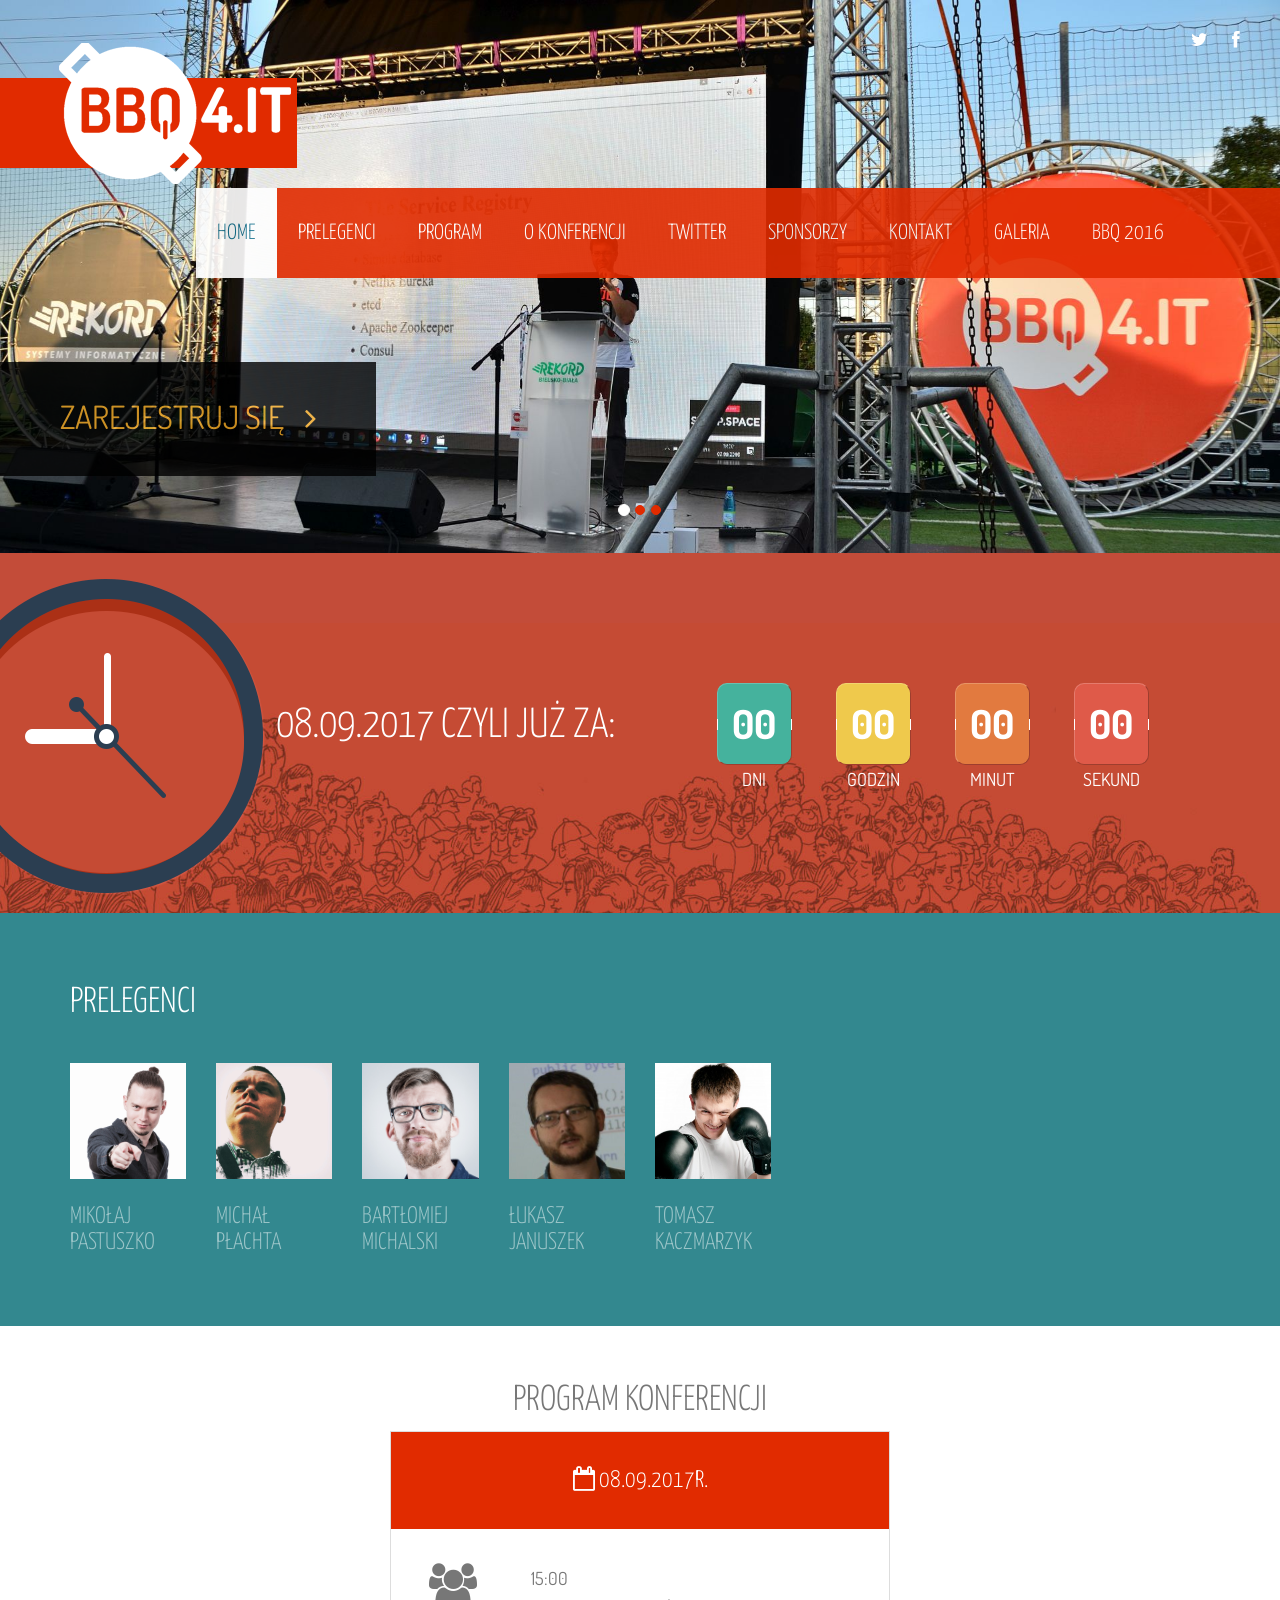
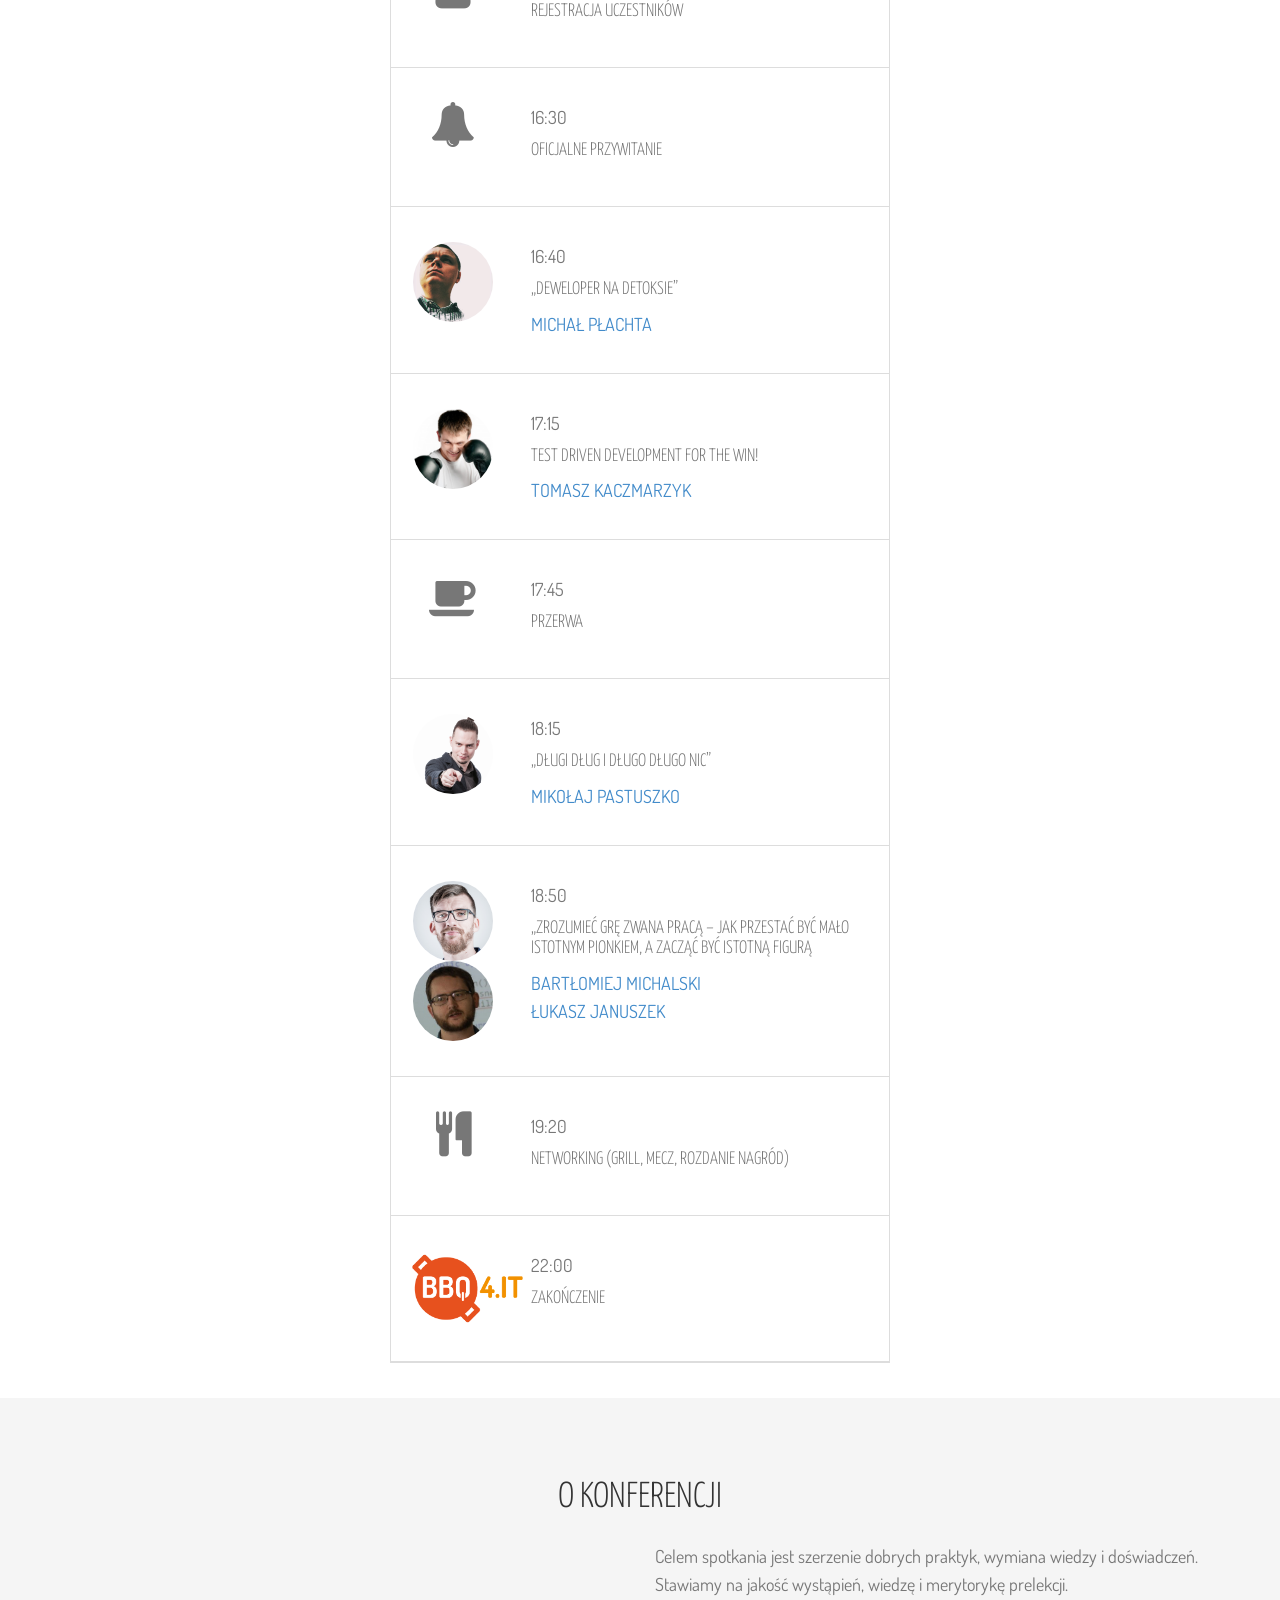
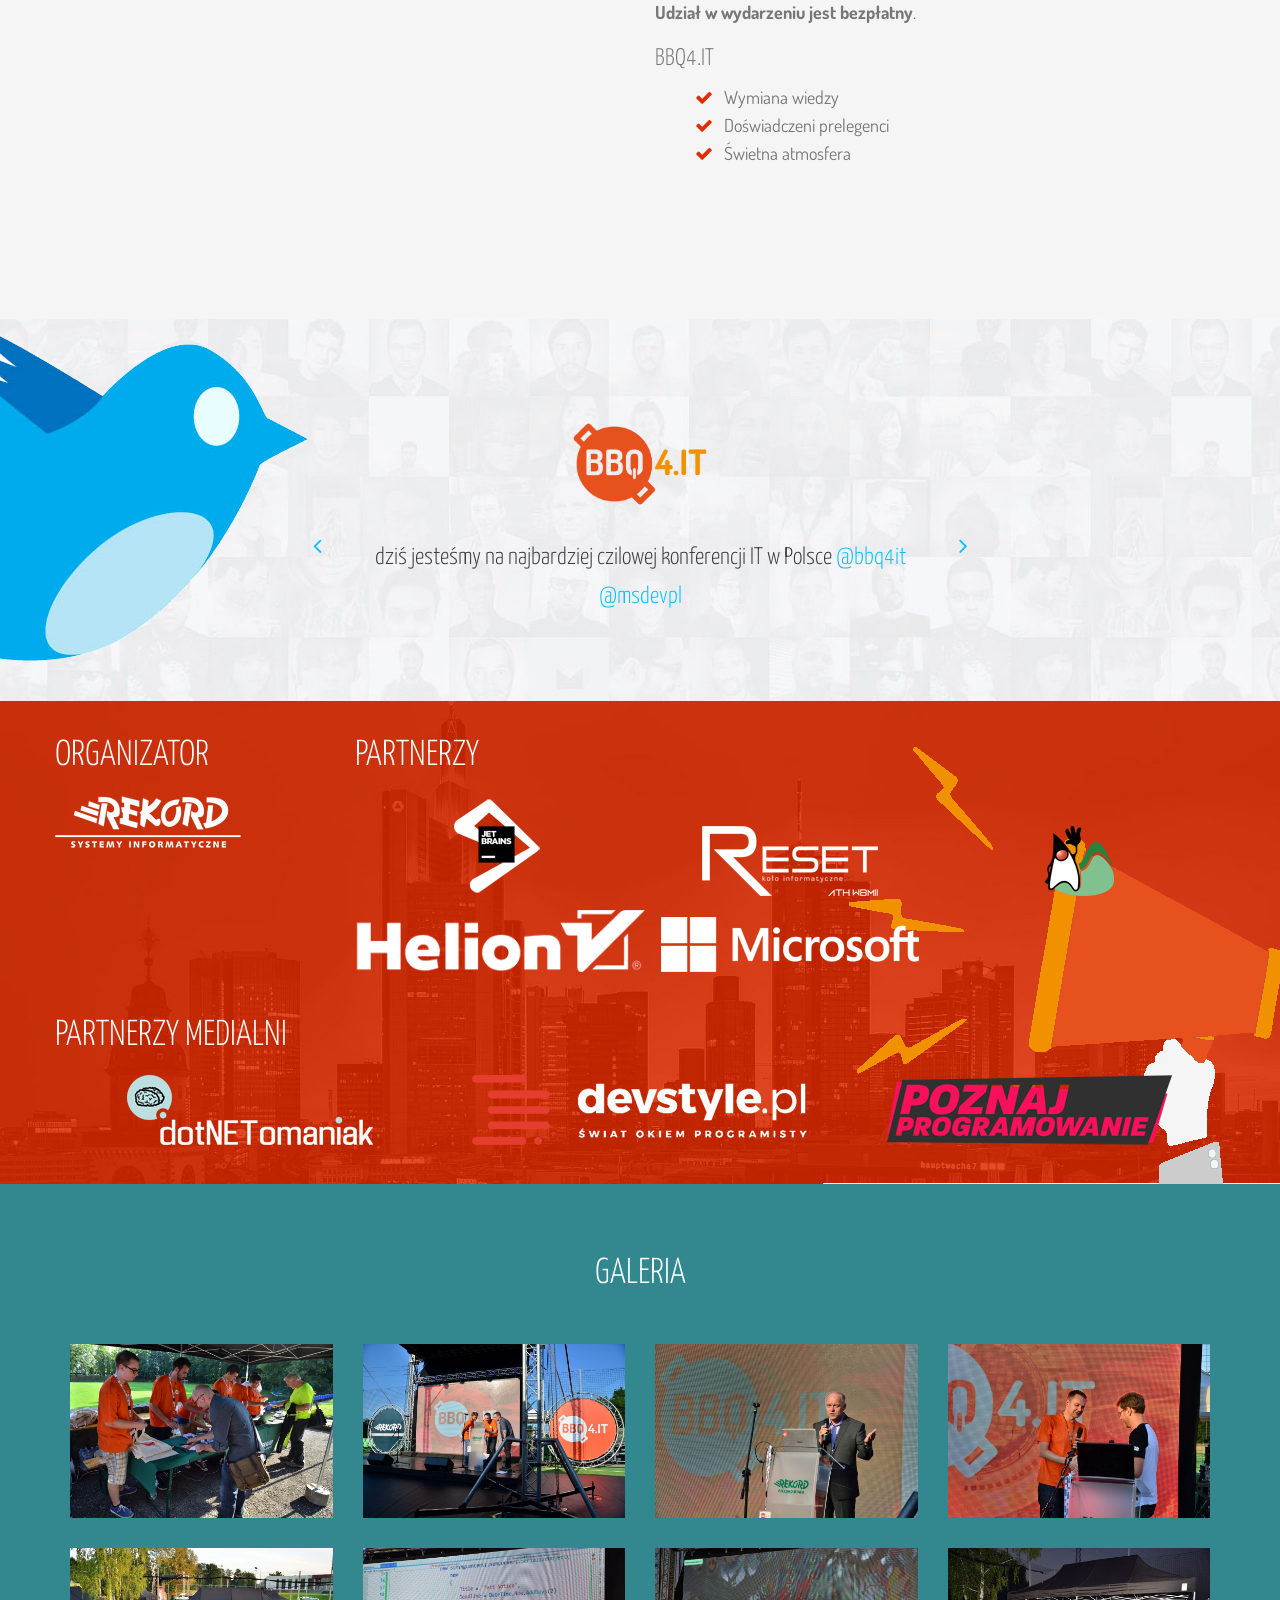
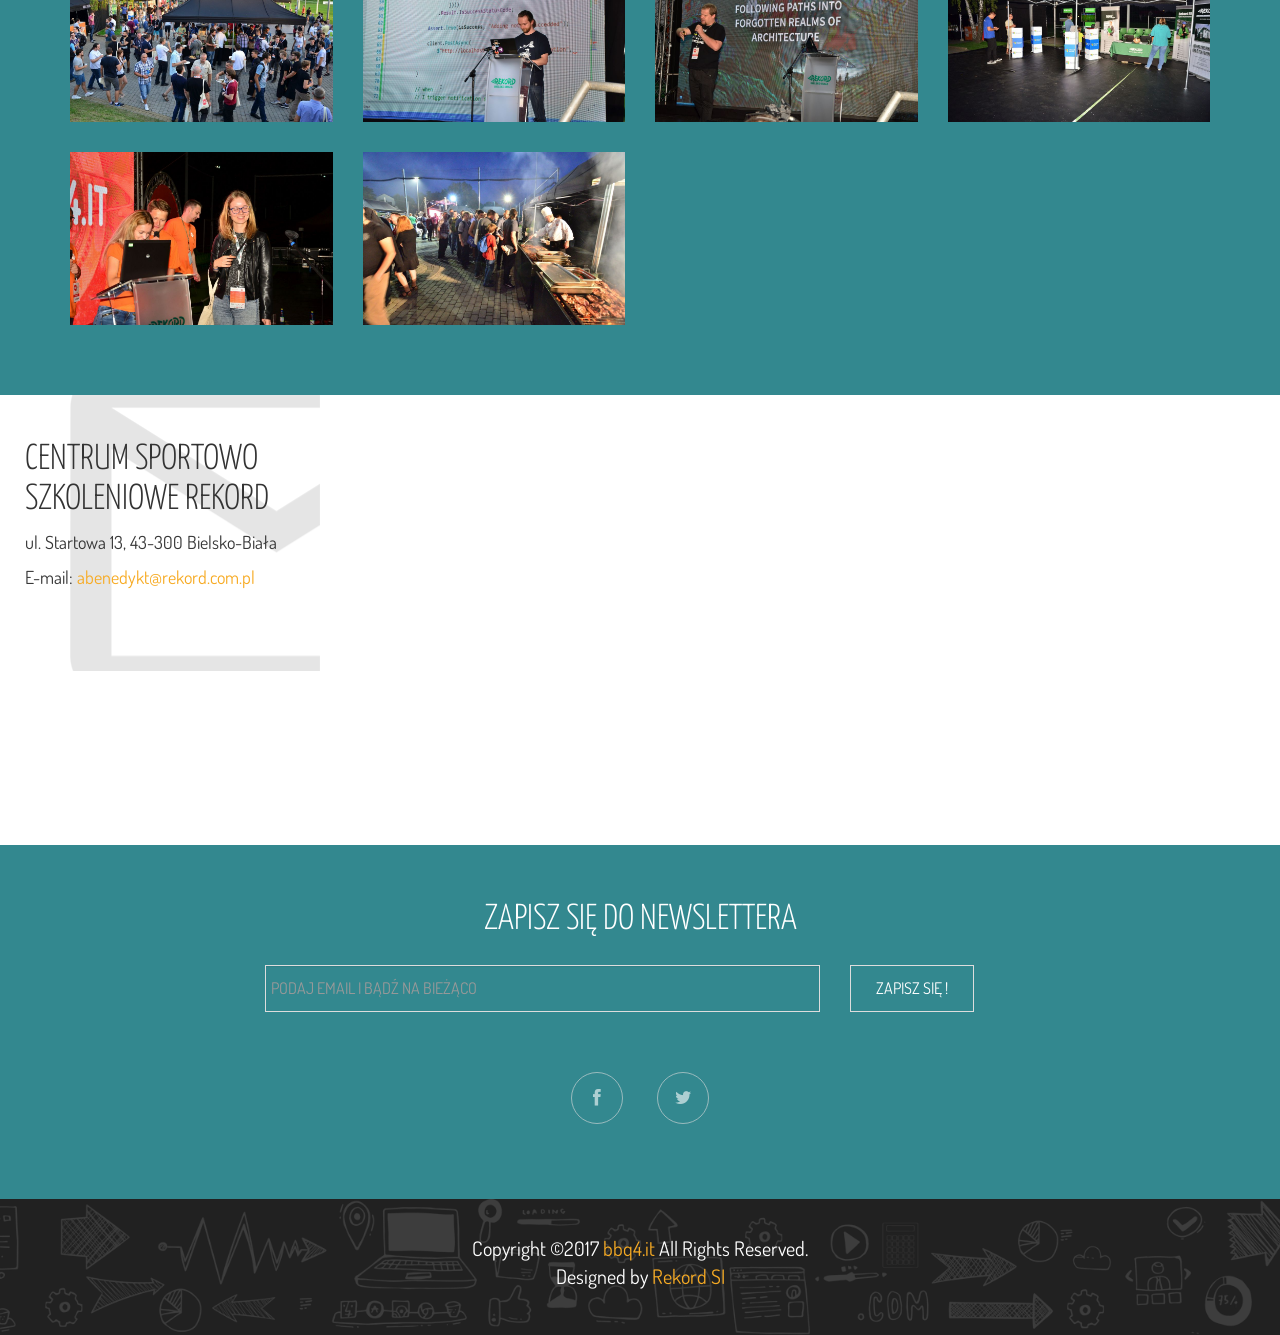
==== index.html @ eef49bb4 "microsotf partner" ====
<!DOCTYPE html>
<html lang="en">
<head>
    <meta charset="utf-8">
    <meta name="viewport" content="width=device-width, initial-scale=1.0">
    <meta name="description" content="">
    <meta name="author" content="">
    <title>BBQ4.IT</title>
    <link href="css/bootstrap.min.css" rel="stylesheet">
    <link href="css/font-awesome.min.css" rel="stylesheet">
    <link href="css/main.css" rel="stylesheet">
    <link href="css/animate.css" rel="stylesheet">
    <link href="css/responsive.css" rel="stylesheet">

    <link href="css/nivo-lightbox.css" rel="stylesheet">
    <link href="themes/default/default.css" rel="stylesheet">

    <!--[if lt IE 9]>
    <script src="js/html5shiv.js"></script>
    <script src="js/respond.min.js"></script>
    <![endif]-->
    <link rel="shortcut icon" href="images/ico/favicon.ico">
    <link rel="apple-touch-icon-precomposed" sizes="144x144" href="images/ico/apple-touch-icon-144-precomposed.png">
    <link rel="apple-touch-icon-precomposed" sizes="114x114" href="images/ico/apple-touch-icon-114-precomposed.png">
    <link rel="apple-touch-icon-precomposed" sizes="72x72" href="images/ico/apple-touch-icon-72-precomposed.png">
    <link rel="apple-touch-icon-precomposed" href="images/ico/apple-touch-icon-57-precomposed.png">


</head><!--/head-->

<body>
<header id="header" role="banner">
    <div class="main-nav">
        <div class="container">
            <div class="header-top">
                <div class="pull-right social-icons">
                    <a href="https://twitter.com/bbq4it"><i class="fa fa-twitter"></i></a>
                    <a href="https://www.facebook.com/bbq4it/"><i class="fa fa-facebook"></i></a>
                    <!--<a href="#"><i class="fa fa-google-plus"></i></a>
                    <a href="#"><i class="fa fa-youtube"></i></a>-->
                </div>
            </div>
            <div class="row">
                <div class="navbar-header">
                    <button type="button" class="navbar-toggle" data-toggle="collapse" data-target=".navbar-collapse">
                        <span class="sr-only">Toggle navigation</span>
                        <span class="icon-bar"></span>
                        <span class="icon-bar"></span>
                        <span class="icon-bar"></span>
                    </button>
                    <a class="navbar-brand" href="index.html">
                        <img class="img-responsive" src="images/2017/logo.png" alt="logo">
                    </a>
                </div>
                <div class="collapse navbar-collapse">
                    <ul class="nav navbar-nav navbar-right">
                        <li class="scroll active"><a href="#home">Home</a></li>
                       
                        <li class="scroll"><a href="#event">Prelegenci</a></li>
						 <li class="scroll"><a href="#program">Program</a></li>
                        <li class="scroll"><a href="#about2">o Konferencji</a></li>
                        <li class="no-scroll"><a href="#twitter">Twitter</a></li>
                        <li class="no-scroll"><a href="#sponsor">Sponsorzy</a></li>
                        <!--<li><a class="no-scroll" href="#" target="_blank">PURCHASE TICKETS</a></li>-->
                        <li class="scroll"><a href="#contact">Kontakt</a></li>
                        <li class="scroll"><a href="#galeria">Galeria</a></li>
                        <li class=""><a onclick="location.href = 'http://bbq4.it/2016/'" target="_blank"
                                        href="http://bbq4.it/2016/">BBQ 2016</a></li>
                    </ul>
                </div>
            </div>
        </div>
    </div>
</header>
<!--/#header-->

<section id="home">
    <div id="main-slider" class="carousel slide" data-ride="carousel">
        <ol class="carousel-indicators">
            <li data-target="#main-slider" data-slide-to="0" class="active"></li>
            <li data-target="#main-slider" data-slide-to="1"></li>
            <li data-target="#main-slider" data-slide-to="2"></li>
        </ol>
        <div class="carousel-inner">
            <div class="item active">
                <img class="img-responsive" src="images/slider/bg0.jpg" alt="slider">
                <div class="carousel-caption">

                    <a href="https://www.eventbrite.com/e/bbq-4-it-tickets-36477872298">
                        Zarejestruj się
                        <i class="fa fa-angle-right"></i>
                    </a>

                    <!--------------- FOrmularz freshmail ------------------->

                </div>
            </div>
            <div class="item">
                <img class="img-responsive" src="images/slider/bg1.jpg" alt="slider">
                <div class="carousel-caption">

                    <a href="https://www.eventbrite.com/e/bbq-4-it-tickets-36477872298">
                        Zarejestruj się
                        <i class="fa fa-angle-right"></i>
                    </a>
                    <!--------------- FOrmularz freshmail ------------------->

                </div>
            </div>

            <div class="item ">
                <img class="img-responsive" src="images/slider/bg2.jpg" alt="slider">
                <div class="carousel-caption">

                    <a href="https://www.eventbrite.com/e/bbq-4-it-tickets-36477872298">
                        Zarejestruj się
                        <i class="fa fa-angle-right"></i>
                    </a>
                    <!--------------- FOrmularz freshmail ------------------->

                </div>
            </div>
        </div>
    </div>
</section>
<!--/#home-->

<section id="explore">
    <div class="container">
        <div class="row">
            <div class="watch">
                <img class="img-responsive" src="images/watch.png" alt="">
            </div>
            <div class="col-md-4 col-md-offset-2 col-sm-5">
                <h2>08.09.2017 czyli już za:</h2>
            </div>
            <div class="col-sm-7 col-md-6">
                <ul id="countdown">
                    <li>
                        <span class="days time-font">00</span>
                        <p>dni </p>
                    </li>
                    <li>
                        <span class="hours time-font">00</span>
                        <p class="">godzin </p>
                    </li>
                    <li>
                        <span class="minutes time-font">00</span>
                        <p class="">minut</p>
                    </li>
                    <li>
                        <span class="seconds time-font">00</span>
                        <p class="">sekund</p>
                    </li>
                </ul>
            </div>
        </div>
        <!--<div class="cart">
            <a href="#"><i class="fa fa-shopping-cart"></i> <span>Purchase Tickets</span></a>
        </div>-->
    </div>
</section><!--/#explore-->

<section id="event">
    <div class="container">
        <div class="row">
            <div class="col-sm-12 col-md-9">
                <div id="event-carousel" class="carousel slide" data-interval="false">
                    <h2 class="heading">Prelegenci</h2>
                    <!--<a class="even-control-left" href="#event-carousel" data-slide="prev"><i class="fa fa-angle-left"></i></a>
                    <a class="even-control-right" href="#event-carousel" data-slide="next"><i class="fa fa-angle-right"></i></a>-->
                    <div class="carousel-inner">
                        <div class="item active">
                            <div class="row">
                                <div class="col-sm-2">
                                    <div class="single-event">
                                        <a href="prelegent1.html">
                                            <img class="img-responsive" src="images/mpastuszko.jpg" alt="event-image">
                                        </a>
                                        <h4>
                                            <a href="prelegent1.html">
                                                Mikołaj Pastuszko
                                            </a>
                                        </h4>
                                    </div>
                                </div>
                                <div class="col-sm-2">
                                    <div class="single-event">
                                        <a href="prelegent2.html">
                                            <img class="img-responsive" src="images/mplachta.jpg" alt="event-image">
                                        </a>
                                        <h4>
                                            <a href="prelegent2.html">
                                                Michał Płachta
                                            </a>
                                        </h4>
                                    </div>
                                </div>
                                <div class="col-sm-2">
                                    <div class="single-event">
                                        <a href="prelegent3.html">
                                            <img class="img-responsive" src="images/bmichalski.jpg" alt="event-image">
                                        </a>
                                        <h4>
                                            <a href="prelegent3.html">
                                                Bartłomiej Michalski
                                            </a>
                                        </h4>
                                    </div>
                                </div>
                                <div class="col-sm-2">
                                    <div class="single-event">
                                        <a href="prelegent4.html">
                                            <img class="img-responsive" src="images/ljanuszek.jpg" alt="event-image">
                                        </a>
                                        <h4>
                                            <a href="prelegent4.html">
                                                Łukasz Januszek
                                            </a>
                                        </h4>
                                    </div>
                                </div>
                                <div class="col-sm-2">
                                    <div class="single-event">
                                        <a href="prelegent5.html">
                                            <img class="img-responsive" src="images/tkaczmarzyk.jpeg" alt="event-image">
                                        </a>
                                        <h4>
                                            <a href="prelegent5.html">
                                                Tomasz Kaczmarzyk
                                            </a>
                                        </h4>
                                    </div>
                                </div>
                            </div>
                        </div>
                        <!--<div class="item">
                            <div class="row">
                                <div class="col-sm-4">
                                    <div class="single-event">
                                        <img class="img-responsive" src="images/event/event1.jpg" alt="event-image">
                                        <h4>Chester Bennington</h4>
                                        <h5>Vocal</h5>
                                    </div>
                                </div>
                                <div class="col-sm-4">
                                    <div class="single-event">
                                        <img class="img-responsive" src="images/event/event2.jpg" alt="event-image">
                                        <h4>Mike Shinoda</h4>
                                        <h5>vocals, rhythm guitar</h5>
                                    </div>
                                </div>
                                <div class="col-sm-4">
                                    <div class="single-event">
                                        <img class="img-responsive" src="images/event/event3.jpg" alt="event-image">
                                        <h4>Rob Bourdon</h4>
                                        <h5>drums</h5>
                                    </div>
                                </div>
                            </div>
                        </div>-->
                    </div>
                </div>
            </div>
        </div>
		
    </div>
</section>
<!--/#event-->
<section id="program">
	<div class="container">
	<div class="row">
			<div class="col-md-12">
			<h2 class="heading text-center">
				Program konferencji
			</h2>
				<div class="box">
				
					<ul class="agenda">
						<h3>
							<i class="fa fa-calendar-o"></i> 08.09.2017r.
						</h3>
						<li class="row">
						
							<div class="col-md-3 text-center">
								<i class="fa fa-group"></i>
							</div>
							<div class="col-md-9">
								<p>
									15:00
								</p>
								<h4>
									Rejestracja uczestników
								</h4>
							</div>
						</li>
						<li class="row">
							<div class="col-md-3 text-center">
								<i class="fa fa-bell"></i>
							</div>
							<div class="col-md-9">
								<p>
									16:30
								</p>
								<h4>
									Oficjalne przywitanie
								</h4>
							</div>
						</li>
						
						<li class="row">
							<div class="col-md-3 text-center">
								<img class="preleg" src="images/mplachta.jpg">
							</div>
							<div class="col-md-9">
								<p>
									16:40
								</p>
								<h4>
									„DEWELOPER NA DETOKSIE”
								</h4>
								<A href="prelegent2.html">MICHAŁ PŁACHTA</a>
							</div>
						</li>
						<li class="row">
							<div class="col-md-3 text-center">
								<img class="preleg" src="images/tkaczmarzyk.jpeg">
							</div>
							<div class="col-md-9">
								<p>
									17:15
								</p>
								<h4>
									TEST DRIVEN DEVELOPMENT FOR THE WIN!
								
								</h4>
								<a href="prelegent5.html">TOMASZ KACZMARZYK</a>
							</div>
						</li>
						<li class="row">
							<div class="col-md-3 text-center">
								<i class="fa fa-coffee"></i>
							</div>
							<div class="col-md-9">
								<p>
									17:45
								</p>
								<h4>
									PRZERWA
								</h4>
							</div>
						</li>
						<li class="row">
							<div class="col-md-3 text-center">
								<img class="preleg" src="images/mpastuszko.jpg">
							</div>
							<div class="col-md-9">
								<p>
									18:15
								</p>
								<h4>
									„DŁUGI DŁUG I DŁUGO DŁUGO NIC”
								</h4>
								<a href="prelegent1.html">MIKOŁAJ PASTUSZKO</a>
							</div>
						</li>
						<li class="row">
							<div class="col-md-3 text-center">
								<img class="preleg" src="images/bmichalski.jpg">
								<img class="preleg" src="images/ljanuszek.jpg">
							</div>
							<div class="col-md-9">
								<p>
									18:50
								</p>
								<h4>
									 „ZROZUMIEĆ GRĘ ZWANA PRACĄ – JAK PRZESTAĆ BYĆ MAŁO ISTOTNYM PIONKIEM, A ZACZĄĆ BYĆ ISTOTNĄ FIGURĄ
								</h4>
								<a href="prelegent3.html">BARTŁOMIEJ MICHALSKI</a><br>
								<a href="prelegent4.html">ŁUKASZ JANUSZEK</a>
								
							</div>
						</li>
						<li class="row">
							<div class="col-md-3 text-center">
								<i class="fa fa-cutlery"></i>
							</div>
							<div class="col-md-9">
								<p>
									19:20
								</p>
								<h4>
									NETWORKING (GRILL, MECZ, ROZDANIE NAGRÓD)
								</h4>
							</div>
						</li>
						<li class="row">
							<div class="col-md-3 text-center">
								<img src="images/logo-colour.png" height="75px" >
							</div>
							<div class="col-md-9">
								<p>
									22:00
								</p>
								<h4>
									ZAKOŃCZENIE
								</h4>
							</div>
						</li>
						
						
					</ul>
				</div>
			</div>
		</div>
	</div>
</section>

<!--<section id="about">
    <div class="guitar2">

    </div>
    <div class="about-content">
                <h2>O konferencji</h2>
                <p>Celem spotkania jest szerzenie dobrych praktyk, wymiana wiedzy i doświadczeń. Stawiamy na jakość wystąpień, wiedzę i merytorykę prelekcji. <strong>Udział w wydarzeniu jest bezpłatny</strong>.</p>
                <!--<a href="#" class="btn btn-primary">View Date & Place <i class="fa fa-angle-right"></i></a>


    </div>
</section>
--><!--/#about-->

<section id="about2">
    <div class="container">
        <div class="row">
            <div class="col-md-12">
                <h2 class="text-center">O konferencji</h2>
            </div>
            <div class="col-md-6">
                <iframe width="560" height="315" src="https://www.youtube.com/embed/iyECixNfiZc" frameborder="0"
                        allowfullscreen></iframe>
            </div>
            <div class="col-md-6">
                <div class="info">
                    <p>Celem spotkania jest szerzenie dobrych praktyk, wymiana wiedzy i doświadczeń. Stawiamy na jakość
                        wystąpień, wiedzę i merytorykę prelekcji. <br><strong>Udział w wydarzeniu jest
                            bezpłatny</strong>.</p>
                    <!--<a href="#" class="btn btn-primary">View Date & Place <i class="fa fa-angle-right"></i></a>-->
                    <h3>BBQ4.IT</h3>
                    <ul>
                        <li><i class="fa fa-check"></i> Wymiana wiedzy</li>
                        <li><i class="fa fa-check"></i> Doświadczeni prelegenci</li>
                        <li><i class="fa fa-check"></i> Świetna atmosfera</li>
                    </ul>
                </div>
            </div>
        </div>
    </div>
</section>

<section id="twitter">
    <div id="twitter-feed" class="carousel slide" data-interval="false">
        <div class="twit">
            <img class="img-responsive" src="images/twit.png" alt="twit">
        </div>
        <div class="row">
            <div class="col-sm-6 col-sm-offset-3">
                <div class="text-center carousel-inner center-block">

                    <div class="item active">
                        <img src="images/logo-colour.png" alt="">
                        <p>dziś jesteśmy na najbardziej czilowej konferencji IT w Polsce <a
                                href="https://twitter.com/bbq4it">@bbq4it</a></p>
                        <a href="https://twitter.com/msdevpl">@msdevpl</a>
                    </div>

                    <div class="item ">
                        <img src="images/logo-colour.png" alt="">
                        <p>somebody at <a href="https://twitter.com/bbq4it">@bbq4it</a> told me about writing atom
                            plugins in typescript, dear internet, please, help me find this person :)</p>
                        <a href="https://twitter.com/j_palka">@j_palka</a>

                    </div>

                    <div class="item">
                        <img src="images/logo-colour.png" alt="">
                        <p>So far each presentation mention #ruby at least once :-) #bbq4it - good or bad, at least they
                            talking ;-p <a href="https://twitter.com/bbq4it">@bbq4it</a></p>
                        <a href="https://twitter.com/cs3b">@cs3b</a>
                    </div>

                    <div class="item">
                        <img src="images/logo-colour.png" alt="">
                        <p>A po prelekcjach grill, piwo i FIFA <3 #bbq4it <a href="https://twitter.com/kstachowicz">@kstachowicz </a>
                        </p>
                        <a href="https://twitter.com/msdevpl">@msdevpl</a>
                    </div>


                </div>
                <a class="twitter-control-left" href="#twitter-feed" data-slide="prev"><i class="fa fa-angle-left"></i></a>
                <a class="twitter-control-right" href="#twitter-feed" data-slide="next"><i
                        class="fa fa-angle-right"></i></a>
            </div>
        </div>
    </div>

</section><!--/#twitter-feed-->

<section id="sponsor">
    <div id="sponsor-carousel" class="carousel slide" data-interval="false">
        <div class="container">
            <div class="row">
                <div class="col-md-3 col-sm-6 col-xs-12">
                    <h2>Organizator</h2>
                    <!--<a class="sponsor-control-left" href="#sponsor-carousel" data-slide="prev"><i class="fa fa-angle-left"></i></a>
                    <a class="sponsor-control-right" href="#sponsor-carousel" data-slide="next"><i class="fa fa-angle-right"></i></a>-->
                    <div class="carousel-inner">
                        <div class="item active">
                            <a href="http://rekord.com.pl"><img class="img-responsive"
                                                                src="images/sponsor/rekord-si.png" alt=""></a>
                        </div>
                        <!--<div class="item">
                            <ul>
                                <li><a href="#"><img class="img-responsive" src="images/sponsor/sponsor6.png" alt=""></a></li>
                                <li><a href="#"><img class="img-responsive" src="images/sponsor/sponsor5.png" alt=""></a></li>
                                <li><a href="#"><img class="img-responsive" src="images/sponsor/sponsor4.png" alt=""></a></li>
                                <li><a href="#"><img class="img-responsive" src="images/sponsor/sponsor3.png" alt=""></a></li>
                                <li><a href="#"><img class="img-responsive" src="images/sponsor/sponsor2.png" alt=""></a></li>
                                <li><a href="#"><img class="img-responsive" src="images/sponsor/sponsor1.png" alt=""></a></li>
                            </ul>
                        </div>-->
                    </div>
                </div>
                <div class="col-md-9 col-sm-6 col-xs-12">
                    <h2>Partnerzy</h2>
                    <!--<a class="sponsor-control-left" href="#sponsor-carousel" data-slide="prev"><i class="fa fa-angle-left"></i></a>
                    <a class="sponsor-control-right" href="#sponsor-carousel" data-slide="next"><i class="fa fa-angle-right"></i></a>-->
                    <div class="carousel-inner">
                        <div class="item active">
                            <ul>
                                <li><a href="https://www.jetbrains.com/" target="_blank" rel="nofollow"><img
                                        class="img-responsive" src="images/logo_JetBrains_1.png" alt="jetBrains"></a>
                                </li>
                                <li><a href="http://reset.ath.bielsko.pl/" rel="nofollow" target="_blank"><img
                                        class="img-responsive" src="images/sponsor/reset.png" alt=""></a></li>
                                <li><a rel="nofollow" target="_blank"
                                       href="https://www.meetup.com/pl-PL/Bielsko-Biala-JUG/"><img
                                        class="img-responsive" src="images/sponsor/bbjug.png" alt=""></a></li>
                                <li><a rel="nofollow" target="_blank" href="http://helion.pl/"><img
                                        class="img-responsive" src="images/sponsor/helion.png" alt=""></a></li>
								<li><a rel="nofollow" target="_blank" href="http://microsoft.pl/"><img
                                        class="img-responsive" src="images/sponsor/microsoft.png" alt=""></a></li>
                                <!--<li><a href="#"><img class="img-responsive" src="images/sponsor/sponsor6.png" alt=""></a></li>-->
                            </ul>
                        </div>
                    </div>
                </div>
                <div class="col-md-12 col-sm-12 col-xs-12">
                    <h2>Partnerzy medialni</h2>
                    <!--<a class="sponsor-control-left" href="#sponsor-carousel" data-slide="prev"><i class="fa fa-angle-left"></i></a>
                    <a class="sponsor-control-right" href="#sponsor-carousel" data-slide="next"><i class="fa fa-angle-right"></i></a>-->
                    <div class="carousel-inner">
                        <div class="item active">
                            <ul>
                                <li><a href="http://dotnetomaniak.pl/" target="_blank" rel="nofollow"><img
                                        class="img-responsive" src="images/sponsor/dotnetomaniak_logo.png"
                                        alt="jetBrains"></a></li>
                                <li><a href="https://devstyle.pl" rel="nofollow" target="_blank"><img
                                        class="img-responsive" src="images/sponsor/devstyle_transparent_white.png"
                                        alt=""></a></li>
                                <li><a rel="nofollow" target="_blank" href="http://poznajprogramowanie.pl"><img
                                        class="img-responsive" src="images/sponsor/PoznajProgramowanie.png" alt=""></a>
                                </li>
                                <!--<li><a href="#"><img class="img-responsive" src="images/sponsor/sponsor6.png" alt=""></a></li>-->
                            </ul>
                        </div>
                    </div>
                </div>

            </div>
        </div>
        <div class="light">
            <img class="img-responsive" src="images/light.png" alt="">
        </div>
    </div>
</section><!--/#sponsor-->

<section id="galeria">
    <div class="container">
        <div class="row">
            <div class="col-md-12 text-center">
                <h2>Galeria</h2>
            </div>
            <div class="col-md-3">
                <a class="gal" data-lightbox-gallery="gallery1" href="images/galeria/2016/bbq1.jpg"
                   title="BBQ 2016"><img src="images/galeria/2016/bbq1.jpg" alt="bbq 2016"/></a>
            </div>
            <div class="col-md-3">
                <a class="gal" data-lightbox-gallery="gallery1" href="images/galeria/2016/bbq2.jpg"
                   title="BBQ 2016"><img src="images/galeria/2016/bbq2.jpg" alt="bbq 2016"/></a>
            </div>
            <div class="col-md-3">
                <a class="gal" data-lightbox-gallery="gallery1" href="images/galeria/2016/bbq3.jpg"
                   title="BBQ 2016"><img src="images/galeria/2016/bbq3.jpg" alt="bbq 2016"/></a>
            </div>
            <div class="col-md-3">
                <a class="gal" data-lightbox-gallery="gallery1" href="images/galeria/2016/bbq4.jpg"
                   title="BBQ 2016"><img src="images/galeria/2016/bbq4.jpg" alt="bbq 2016"/></a>
            </div>
            <div class="col-md-3">
                <a class="gal" data-lightbox-gallery="gallery1" href="images/galeria/2016/bbq5.jpg"
                   title="BBQ 2016"><img src="images/galeria/2016/bbq5.jpg" alt="bbq 2016"/></a>
            </div>
            <div class="col-md-3">
                <a class="gal" data-lightbox-gallery="gallery1" href="images/galeria/2016/bbq6.jpg"
                   title="BBQ 2016"><img src="images/galeria/2016/bbq6.jpg" alt="bbq 2016"/></a>
            </div>
            <div class="col-md-3">
                <a class="gal" data-lightbox-gallery="gallery1" href="images/galeria/2016/bbq7.jpg"
                   title="BBQ 2016"><img src="images/galeria/2016/bbq7.jpg" alt="bbq 2016"/></a>
            </div>
            <div class="col-md-3">
                <a class="gal" data-lightbox-gallery="gallery1" href="images/galeria/2016/bbq8.jpg"
                   title="BBQ 2016"><img src="images/galeria/2016/bbq8.jpg" alt="bbq 2016"/></a>
            </div>
            <div class="col-md-3">
                <a class="gal" data-lightbox-gallery="gallery1" href="images/galeria/2016/bbq9.jpg"
                   title="BBQ 2016"><img src="images/galeria/2016/bbq9.jpg" alt="bbq 2016"/></a>
            </div>
            <div class="col-md-3">
                <a class="gal" data-lightbox-gallery="gallery1" href="images/galeria/2016/bbq10.jpg"
                   title="BBQ 2016"><img src="images/galeria/2016/bbq10.jpg" alt="bbq 2016"/></a>
            </div>
        </div>
    </div>
</section><!--/#galeria-->

<section id="contact">
    <div class="container-fluid">
        <div class="row">
            <div class="col-md-3 contact-info">
                <div class="contact-text">
                    <h2>Centrum Sportowo Szkoleniowe REKORD</h2>
                    <address>
                        <p>ul. Startowa 13, 43-300 Bielsko-Biała</p>
                        <p>E-mail: <a href="mailto:abenedykt@rekord.com.pl">abenedykt@rekord.com.pl</a></p>
                        <!--<p>Telefon: +48 555 555 222</p>-->
                    </address>
                </div>
            </div>
            <div class="col-md-9 contact-map">
                <div id="map">
                    <div id="gmap-wrap">
                        <div id="gmap">
                        </div>
                    </div>
                </div><!--/#map-->
            </div>
        </div>
    </div>

    <!--<div class="contact-section">
        <div class="ear-piece">
            <div class="container">
                <div class="row">
                    <div class="col-sm-12">
                        <div class="contact-text">
                            <h3>Kontakt</h3>
                            <address>
                                E-mail: abenedykt@rekord.com.pl<br>
                                Phone: +1 (123) 456 7890<br>
                                Bielsko-Biała
                            </address>
                        </div>
                    </div>
                </div>
            </div>
        </div>
        <div class="container">
            <div class="row">
                <div class="col-sm-3 col-sm-offset-4">
                    <div class="contact-text">
                        <h3>Kontakt</h3>
                        <address>
                            E-mail: abenedykt@rekord.com.pl<br>
                            Phone: +1 (123) 456 7890<br>
                            Bielsko-Biała
                        </address>
                    </div>
                    <!--<div class="contact-address">
                        <h3>Contact</h3>
                        <address>
                            Unit C2, St.Vincent's Trading Est.,<br>
                            Feeder Road,<br>
                            Bristol, BS2 0UY<br>
                            United Kingdom
                        </address>
                    </div>-->
    <!--</div>
    <div class="col-sm-5">
        <div id="contact-section">
            <h3>Formularz kontaktowy</h3>
            <div class="status alert alert-success" style="display: none"></div>
            <form id="main-contact-form" class="contact-form" name="contact-form" method="post" action="sendemail.php">
                <div class="form-group">
                    <input type="text" name="name" class="form-control" required="required" placeholder="Nazwa">
                </div>
                <div class="form-group">
                    <input type="email" name="email" class="form-control" required="required" placeholder="Email ID">
                </div>
                <div class="form-group">
                    <textarea name="message" id="message" required="required" class="form-control" rows="4" placeholder="Wiadomość"></textarea>
                </div>
                <div class="form-group">
                    <button type="submit" class="btn btn-primary pull-right">Send</button>
                </div>
            </form>
        </div>
    </div>
</div>
</div>
</div>	-->
</section>
<!--/#contact-->

<section id="subscribe">
    <div class="container">
        <div class="row">
            <div class="col-md-12 text-center">
                <h2>
                    Zapisz się do newslettera
                </h2>
            </div>

            <div class="col-md-12">
                <div class="row">
                    <form method="post" action="https://app.freshmail.com/pl/actions/subscribe/">
                        <input type="hidden" name="subscribers_list_hash" value="ivgdc5t8qy"/>

                        <div class="col-md-6 col-md-offset-2">

                            <!--<h4>i bądź na bieżąco</h4>-->
                            <input type="text" id="freshmail_email" name="freshmail_email" class="form-control"
                                   required="required" placeholder="podaj email i bądź na bieżąco"/>
                        </div>
                        <div class="col-md-4">
                            <input type="submit" value="ZAPISZ SIĘ !"/>
                        </div>

                    </form>
                </div>


            </div>
            <div class="col-md-12 text-center social">
                <a href="https://twitter.com/bbq4it" target="_blank">
                    <i class="fa fa-facebook"></i>
                </a>
                <a href="https://www.facebook.com/bbq4it/" target="_blank">
                    <i class="fa fa-twitter"></i>
                </a>
            </div>
        </div>
    </div>
</section>


<footer id="footer">
    <div class="container">
        <div class="text-center">
            <p> Copyright &copy;2017<a target="_blank" href="http://bbq4.it/"> bbq4.it </a> All Rights Reserved. <br>
                Designed by <a target="_blank" href="http://rekord.com.pl/">Rekord SI</a></p>
        </div>
    </div>
</footer>
<!--/#footer-->

<script type="text/javascript" src="js/jquery.js"></script>
<script type="text/javascript" src="js/bootstrap.min.js"></script>
<script type="text/javascript"
        src="http://maps.google.com/maps/api/js?sensor=true&key=AIzaSyBfwNAdK7EZCEQqe-RWiApO7Mh4Y1GbQL0"></script>
<script type="text/javascript" src="js/gmaps.js"></script>
<script type="text/javascript" src="js/smoothscroll.js"></script>
<script type="text/javascript" src="js/jquery.parallax.js"></script>
<script type="text/javascript" src="js/coundown-timer.js"></script>
<script type="text/javascript" src="js/jquery.scrollTo.js"></script>
<script type="text/javascript" src="js/jquery.nav.js"></script>
<script type="text/javascript" src="js/main.js"></script>
<script type="text/javascript" src="js/nivo-lightbox.js"></script>
<script>
    $(document).ready(function () {
        $('.gal').nivoLightbox();
    });
</script>
<script>
    (function (i, s, o, g, r, a, m) {
        i['GoogleAnalyticsObject'] = r;
        i[r] = i[r] || function () {
            (i[r].q = i[r].q || []).push(arguments)
        }, i[r].l = 1 * new Date();
        a = s.createElement(o),
            m = s.getElementsByTagName(o)[0];
        a.async = 1;
        a.src = g;
        m.parentNode.insertBefore(a, m)
    })(window, document, 'script', 'https://www.google-analytics.com/analytics.js', 'ga');

    ga('create', 'UA-70358522-3', 'auto');
    ga('send', 'pageview');

</script>
</body>
</html>
---- css/main.css ----
@import url(http://fonts.googleapis.com/css?family=Dosis:400,200,300,500,600,700,800);
@import url(http://fonts.googleapis.com/css?family=Yanone+Kaffeesatz:400,300,200,700);


/*************************
*******Typography******
**************************/

body {
  font-family: 'Dosis', sans-serif;
  font-size: 18px;
  line-height:28px;
  color: #fff
}


.btn {
  border-radius: 0;
  font-family: 'Yanone Kaffeesatz','sans-serif';
  font-size: 20px;
  padding: 9px 23px;
}

a {
  -webkit-transition: 300ms;
  -moz-transition: 300ms;
  -o-transition: 300ms;
  transition: 300ms;
}

a:focus, 
a:hover {
  text-decoration: none;
  outline: none
}

h1, h2, h3, h4, h5, h6 {
  font-family: 'Yanone Kaffeesatz', 'sans-serif';
  font-weight: 300;
  text-transform: uppercase;
}

h2 {
  font-size: 36px
}

.navbar-toggle {
  margin-top: 12px
}

.navbar-toggle .icon-bar {
  background-color: #fff;
}

.navbar-toggle, 
.navbar-toggle:focus {
  border:1px solid #fff;
  outline: none;
}


/*************************
*******Header CSS******
**************************/

.header-top {
  display: block;
  overflow: hidden;
  padding: 25px;
}

.main-nav {
  position: absolute;
  width: 100%;
  z-index: 999;
}

.main-nav 
.container {
  width: 100%
}

.social-icons a {
  font-size: 18px;
  color: #fff;
  padding-left:20px;  
}

.social-icons .fa-facebook:hover {
  color: #3B5997
}

.social-icons .fa-twitter:hover {
  color:#29C5F6
}

.social-icons .fa-google-plus:hover {
  color:#D13D2F
}

.social-icons .fa-youtube:hover{
  color: #ec5538
}

.navbar-brand {
  background-color: #e12b00;
  height: 90px;
  margin-bottom: 20px;
  position: relative;
  width: 297px;
}

.navbar-brand img {
  position: absolute;
  top: -35px;
}

.navbar-right {
  background-color: #e12b00;
  padding:0 95px 0 0;
  opacity: .9
}

.navbar-right li a {
  padding: 35px 21px;
  font-size: 22px;
  color: #fff;
  text-transform: uppercase;
  font-family: 'Yanone Kaffeesatz', 'sans-serif';
  font-weight: 300;
}

.navbar-right li a:hover, 
.navbar-right li a:focus,  
.navbar-right .active a {
  background-color: #fff;
  color: #16728f
}


.fixed-menu {
  background-color: #e12b00;
  position: fixed;
  top: 0;
}

.fixed-menu .navbar-right {
  padding: 0;
}


.fixed-menu .navbar-right li a {
  font-size: 18px;
  padding: 20px 25px;
  text-shadow:inherit;
}

.fixed-menu .navbar-brand {
  height: 60px;
  margin-top: 0;
  padding: 0;
  margin-bottom: 0;
  width: 125px;
}

.fixed-menu .navbar-brand img {
  height:60px;
  top: 0;
}

.fixed-menu .header-top {
  display: none;
}



/*************************
*******Home CSS******
**************************/

#home {
  position: relative;
  overflow: hidden;
}

#main-slider img {
  width: 100%
}

#main-slider 
.carousel-caption {
  background: none repeat scroll 0 0 #000000;
  bottom: 14%;
  float: left;
  left: 0;
  opacity: 0.8;
  padding:40px 60px;
  right: inherit;
  text-transform: uppercase;
  color: #fff;
  text-align: left;
}
#main-slider .carousel-caption input
{
	background-color: rgba(0,0,0, .7);
	margin-bottom:10px;
	color:#fff;
}
#main-slider .carousel-caption form input[type="submit"]
{
	color: #f7ab24;
	border: none;
}
#main-slider .carousel-caption form input[type="submit"]:hover
{
	color:#e12b00;
	transition:300ms;
}


#main-slider .carousel-caption input:focus
{
	border-color:#f7ab24;
}
#main-slider 
.carousel-caption h2 {  
  font-size: 38px;
 
}

#main-slider 
.carousel-caption h4 {
  font-size: 24px;
}

#main-slider 
.carousel-caption a {
  font-size: 32px;
  color: #f7ab24
}
#galeria
{
	padding: 55px 0;
	background-color: #33888F;
}
#galeria .gal img
{
	max-width: 100%;
	margin: 15px 0;
}
#galeria h2
{
	color:#fff;
	margin: 15px 0 35px 0;
}
#main-slider 
.carousel-caption a:hover {
  color: #cb8406
}

#main-slider 
.carousel-caption a:hover i {
  margin-left: 35px
}

#main-slider 
.carousel-caption a i {
  margin-left: 15px;
  -webkit-transition: all 0.3s ease-in-out;
  -moz-transition: all 0.3s ease-in-out;
  -ms-transition: all 0.3s ease-in-out;
  -o-transition: all 0.3s ease-in-out;
  transition: all 0.3s ease-in-out;
}

#main-slider 
.carousel-indicators li {
  background-color:#e12b00;
  border: 1px solid #e12b00;
}

#main-slider 
.carousel-indicators li.active {
  background-color:#fff;
  border: 1px solid #fff;
}

/*************************
*******Explore CSS******
**************************/

#explore {
  background-color: #C34C39;
  background-image: url("../images/event-bg.jpg");
  background-position: center bottom;
  background-size: contain;
  background-repeat:no-repeat;
  position: relative;
  overflow: hidden;
  padding: 130px 0 100px;
}

.watch {
  position: absolute;
  left: 0;
  top: 7%;
}

#explore h2 {
  font-size: 42px;
  text-transform: uppercase;
  text-align: center;
}



#countdown {
  display: block;
  overflow: hidden;
  text-align: center;
  padding: 0
}

#countdown li {
  list-style: none;
  display:inline-block;
  margin-right: 40px;
  text-align: center;
  text-transform: uppercase;
  font-size: 18px;
  position: relative;
}

#countdown li:last-child {
  margin-right: 0
}

#countdown li span {
  display: block;
  font-size: 40px;
  font-weight: 700;
  height: 82px;
  line-height: 79px;
  width: 75px;
  border-radius: 10px;
  border-right: 1px solid #9e3e2e;
  border-bottom: 1px solid #9e3e2e;
}

#countdown li .days {
  background-color: #45b29d;
  border-top: 1px solid #6ac1b1;
  border-left: 1px solid #6ac1b1;
}

#countdown li .hours {
  background-color: #efc94c; 
  border-top: 1px solid #f2d470;
  border-left: 1px solid #f2d470;
}

#countdown li .minutes {
  background-color: #e27a3f;
  border-top: 1px solid #e89565;
  border-left: 1px solid #e89565;
}

#countdown li .seconds {
  background-color: #df5a49;
  border-top: 1px solid #e57b6d;
  border-left: 1px solid #e57b6d;
}

#countdown li:before {
  background-color: #FFFFFF;
  content: "";
  height: 11px;
  left: 0;
  position: absolute;
  top: 36px;
  width: 1px;
}

#countdown li:after {
  background-color: #FFFFFF;
  content: "";
  height: 11px;
  right:0;
  position: absolute;
  top: 36px;
  width: 1px;
}

.cart {
  background-color: #b34534;  
  position: absolute;
  right:-200px;
  top: 37%;
  width:252px;
   -webkit-transition: all 0.7s ease-in-out;
  -moz-transition: all 0.7s ease-in-out;
  -ms-transition: all 0.7s ease-in-out;
  -o-transition: all 0.7s ease-in-out;
  transition: all 0.7s ease-in-out;
}

.cart:hover {
  right:0;
}


.cart a {
  color: #FFFFFF;
  display: block;
  font-size: 24px;
  text-transform: uppercase;
}

.cart a i {
  font-size: 30px;  
  padding: 20px 12px;
  background-color: #A64030; 
  margin-right: 3px;
}

 

 /*************************
*******Event CSS******
**************************/
#event {
  background-color: #33888F;
 /* background-image: url("../images/performar-bg.jpg");*/
  background-position: 50% 0;
  background-size: contain;
  position: relative;
  background-repeat: no-repeat;
}

.guitar {
  position: absolute;
  right:0;
  top: 0
}


#event h2 {
  color: #FFFFFF;
  font-size: 36px;
  font-weight: 300;
  margin-bottom: 40px;
  margin-top: 70px;
  text-transform: uppercase;
}

.single-event {
  margin-bottom: 70px;
}

.single-event h4 {
  color: #FFFFFF;
  font-size: 24px;
  font-weight: 300;
  line-height: 26px;
  margin-top: 25px;
  text-transform: uppercase;
}
#prelegent
{
	padding:50px 0;
	margin-top:100px;
	color:#777777;
}
#prelegent h1
{
	font-size: 41px;
	margin-bottom:45px;
}
.topic
{
	border-bottom:1px solid #ddd;
	margin-bottom:20px;
}
#prelegent img
{
	display: block;
	margin:0 auto;
	max-width:98%;
}
.single-event h5 {
  font-size: 18px;
  font-weight: 100;
  display: block;
}

#event-carousel {
  position: relative;
}
#event a
{
	color: rgba(255,255,255, .5);
}
#event a:hover
{
	color: #fff;
}
.even-control-left, 
.even-control-right {
  position: absolute;
  font-size: 24px;
  color: #fff;
  top: 0;
}

.even-control-left {
  right: 3%
} 

.even-control-right {
  right: 0;
}


/*************************
*******About CSS**********
**************************/

#about {
  background-color: #75B46E;  
  position: relative;  
  width: 100%;
  display: flex;
}

.guitar2 {
  top: 0;
  width: 50%;
}

.guitar2 img {
  padding-top: 3%;
}

.about-content {
  width: 50%;
   background-image: url("../images/2017/1a.png");
  background-position: left bottom;
  background-repeat: no-repeat;
  background-size: cover;
  padding: 70px 70px 110px;
}


#about h2 {
  margin-bottom: 23px;
}

.about-content p {
  font-size: 17px;
  font-family: 'Dosis',sans-serif;
}

#about .btn-primary {
  background-color: #137c61;
  color: #fff;
  text-transform: capitalize;
  border: none;
  margin-top: 28px;
}

#about .btn-primary:hover {
  background-color: #126d55
}


#about2
{
	background-color:#f5f5f5;
	color:#777777;
	padding: 55px 0;
}
#about2 h2
{
	color: #333;
	margin: 25px 0;
}
#about2 ul li
{
	list-style:none;
}
#about2 ul li i
{
	font-weight:lighter;
	color:#e12b00;
	padding-right: 7px;
}
/*************************
******Twitter CSS****
**************************/

#twitter {
  background-color: #ecedef;
  background-image: url("../images/twitter-bg.jpg");
  background-position: center bottom;
  background-size: cover;
  background-repeat:no-repeat;
  position: relative;
  padding: 95px 0 90px;
  overflow: hidden;
}

.twit {
  position: absolute;
  left: 0;
  top:-42%;
}

#twitter-feed .item {
  text-align: center;
}

#twitter-feed .item img {
  display: inline-block;
  height: 100px;
  padding: 5px;
  margin-bottom: 30px;
}

#twitter-feed .item a, 
#twitter-feed .item p { 
  font-size: 24px;
  font-weight: 300;
  font-family: 'Yanone Kaffeesatz','sans-serif';
}

#twitter-feed .item p {
  color: #3D3D3D;
}

#twitter-feed .item a {
  color:#00c3ff;
}

.twitter-control-left, 
.twitter-control-right {
  position: absolute;
  color: #00c3ff;
  top: 59%;
  font-size: 24px
}

.twitter-control-left {
  left: 0;
}

.twitter-control-right {
  right:0;
} 



/*************************
******Sponsor CSS****
**************************/

#sponsor {
  background-color: #1881a2;
  background-image: url("../images/2017/sponsor.jpg");
  background-size: cover;
  background-repeat:no-repeat;
  background-position:center;
  position: relative;

}
#sponsor .container
{
	padding: 15px 0;
}
#sponsor #sponsor-carousel ul li img
{
	max-height: 100px;
}
.light {
  position: absolute;
  right: 0;
  bottom: 0;
}
#sponsor .carousel-inner
{
	z-index: 999;
}
#sponsor .col-sm-10 {
  z-index: 10;
}

#sponsor h2 {
  margin-top: 20px;
  margin-bottom: 20px;
}

#sponsor .item ul {
  font-size: 0;
  padding: 0;
}


#sponsor .item ul li {
  display: inline-block;
  list-style: none;
  width: 33.33%;

}
#sponsor .item ul li img{
	  margin: 0 auto;
}
#sponsor .item ul li:last-child {
  margin-right: 0
}

.sponsor-control-left, 
.sponsor-control-right {
  color: #FFFFFF;
  font-size: 24px;
  position: absolute;
  top: 20%;
}

.sponsor-control-left {
  right: 12%
}

.sponsor-control-right {
  right: 10%
}


/*************************
******Map CSS****
**************************/
#map {
  position: relative;
}

#gmap {
  height:450px;  
}


/*************************
******Contact CSS****
**************************/

.contact-section {
  background-color: #f7ab24;
  background-image: url("../images/2017/3a.png");
  background-size:cover;
  background-repeat:no-repeat;  
  position: relative;
}

.ear-piece {
  position: absolute;
  left: 0;
  top: 0;
}

#contact .container {
  padding-top:47px;
}

#contact h3 {
  text-transform:inherit;
  color: #373737; 
}

#contact-section h3 {  
  margin-bottom: 25px
}

#contact address {
  font-size: 18px;  
  color: #373737; 
}

.contact-text {
  margin-bottom: 35px;
  display: block;
}


#contact-section .form-control {
  border-color: #ae750d;
  box-shadow:none;
  outline: 0 none;
  border-radius: 0;
  color: #797979;
  font-size: 18px;
}

#contact-section .form-control:focus {
  border-color: #ae750d;
}

#contact-section input {  
  height: 44px;
}

#contact-section textarea {
  height: 90px;
  resize:none;
}

#contact-section .btn-primary {
  background-color: #373737;
  color: #f7ab24;
  border: none;
  font-size: 24px;
  padding: 6px 42px;
  margin-bottom: 110px;
  margin-top: 10px
}

#contact-section .btn-primary:hover {
  background-color: #212020;
  color: #fff
}

#contact .contact-info, #contact .contact-map
{
	padding: 0;
}
#contact .contact-info
{
	background-image: url("../images/2017/mail.png");
  background-position: right top;
  background-repeat: no-repeat;
}
#contact .contact-text
{
	padding: 25px;
}
#contact .contact-text h2
{
	color: #333;
}
#contact .contact-text a
{
	color:#f7ab24;
}
/*************************
******Footer CSS****
**************************/

#footer {
  background-color: #212121;
  background-image: url("../images/2017/4a.png");
  background-position: center bottom;
  background-repeat: no-repeat;
  background-size: cover;
  color: #FFFFFF;
  font-size: 20px;
  padding: 35px 0;
}

#footer a {
  color:#f7ab24
}

#footer a:hover {
  color:#e12b00
}

#subscribe
{
	background-color: #33888F;
	padding: 35px 0 45px;
}
#subscribe h2
{
	margin-bottom: 25px;
}
#subscribe input
{
	background-color: transparent;
	border: 1px solid #ddd;
	color:#fff;
	text-transform: uppercase;
	border-radius:0;
	padding: 5px;
	height: auto;
	line-height: 35px;
	font-size:16px;
}
#subscribe .social
{
	margin: 35px 0 5px 0;
}
#subscribe .social a
{
	border-radius:50%;
	border: 1px solid #ddd;
	padding: 10px;
	margin:25px 15px;
	display: inline-block;
	opacity: 0.6;
}
#subscribe .social a:hover
{
	opacity:1;
}
#subscribe .social a i
{
	font-size: 18px;
	width:30px;
	height:30px;
	display:block;
	line-height: 30px;
	color:#fff;
}
#subscribe input[type="submit"]
{
	padding: 5px 25px;
}
#home .carousel-inner .item p
{
	color:#f7ab24;
}
#home .carousel-inner .item p span
{
	font-size:38px;
	position: relative;
	top: 10px;
}
/*============ program ================*/
#program
{
	color: #777777;
	padding: 35px 0;
}
#program ul 
{
	margin:0 auto;
	padding:0;
	max-width:500px;
	border: 1px solid #ddd;
}
#program ul li
{
	list-style: none;
	padding: 35px 0px;
	border-bottom:1px solid #ddd;
}
#program ul li img.preleg
{
	height: 80px;
	border-radius:50%;
}
#program ul li i
{
	font-size: 45px;
}
#program ul li.row
{
	margin:0;
}
#program .box h3
{
	text-align:center;
	background-color:#e12b00;
	color: #fff;
	margin:0;
	padding: 35px 0;
}
---- css/responsive.css ----
/* lg */ 
@media (min-width: 1200px) {
  
}

/* md */
@media (min-width: 992px) and (max-width: 1199px) {

  .navbar-right {
    padding: 0 30px 0 0;
  }

  .navbar-right li a {
    padding: 35px 15px;
  }

  .fixed-menu .container {
    width: 100%;
  }

  .fixed-menu .navbar-right {
    padding-right: 30px;
  }

  .fixed-menu .navbar-right li a {
    padding: 20px;
  }

  
  #countdown li {
    margin-right: 30px;
  }

  .guitar {
    right:0;
  }

  .guitar2 {
    height: 100%
  }

    .guitar2 img {
      padding-top: 20%;
    }

  .ear-piece {
    left: -15%;
  }

  #event .col-md-9 {
    z-index: 10;
  }


}

/* sm */
@media (min-width: 768px) and (max-width: 991px) {

  .navbar-brand {
    width: 215px;
    height: 60px;
  }

  .navbar-right {
    padding: 0;
  }

  .navbar-right li a {
    padding:20px 11px;
    font-size: 17px;
  }

  .fixed-menu .container {
    width: 100%;
  }

  .fixed-menu .navbar-right {
    padding-right: 30px;
  }

  .fixed-menu .navbar-right li a {
    padding: 20px 15px;
    font-size: 17px;
  }
 
 #countdown li {
  margin-right: 15px;
 }

  .sponsor-control-left {
    right:8%;
  }

  .sponsor-control-right {
    right: 5%;
  }

  .guitar, .ear-piece, .light {
    display: none;
  }

  .watch {
    left: -8%
  }

  .guitar2 {
    height: 100%;
  }

  .guitar2 img {
    padding-top:38%;
  }

  .twit {
    left: -5%;
  }


}

/* xs */
@media (max-width: 767px) {

  .main-nav .container {
    display: none;
  }
  
  .fixed-menu .container {
    display: block;
  }

   .fixed-menu .container {
    width: 100%;
  }

  .navbar-brand {
    width: inherit;
  }

  .fixed-menu .navbar-right li a {
    padding: 7px 25px;
  }

  #home {
    margin-top: 10%;
  }

  #main-slider .carousel-caption {
    bottom: 17%;
    padding: 10px;
    line-height: 0;
  }

  #main-slider .carousel-caption h2 {
    font-size: 20px;
    margin-top: 3px;
  }

  #main-slider .carousel-caption h4 {
    font-size: 16px;
  }

  #main-slider .carousel-caption a {
    font-size: 14px;
    color: #2da1c5;
  }

  #explore {
    background-size:cover;
  }

  #explore h2 {
    float: inherit;
    font-size: 30px;
    margin-bottom: 30px;
  }  

  #countdown li {
    font-size: 14px;
    margin-right:35px;
    width:inherit;
  }

  #countdown li span {
    font-size: 24px;
    height: 60px;
    line-height: 60px;
    width: 60px;
  }

  #countdown li:before, 
  #countdown li:after {
    top:25px;
  }

  .cart a {
    font-size: 18px;
  }

  .cart a i {
    font-size: 20px;
    padding:15px;
  }

   /*event */
  .single-event {
    margin-bottom: 40px;
  }


  #event h2, 
  #about h2, 
  #sponsor h2 {
    font-size: 30px;
  }

  .twitter-control-left, 
  .twitter-control-right {
    top: inherit;
    bottom: -40px;
  }

  .twitter-control-left {
    left: 46%;
  }

  .twitter-control-right {
    right: 46%;
  }

  #sponsor {
    background-position: right 0 bottom 0;
  }

  .sponsor-control-left, 
  .sponsor-control-right {
    top:0;
  }

  .sponsor-control-left {
    right: 10%;
  }

  .sponsor-control-right {
    right: 5%;
  }

  #sponsor .item ul li {
  /*  width: 30%;*/
    margin-right:3%
  }

  #sponsor .item ul li:last-child {
    margin-right: 0;
   }


  #footer {
    font-size: 16px;
  }

  .watch, .guitar, .guitar2, .twit, .light, .ear-piece {
    display: none;
  }

  .contact-section {
    background-position: left 0 bottom 0;
    background-size: cover;
  }

  .about-content {
    width: 100%;    
    padding: 70px 25px 110px;
  }

}

/* XS Portrait */
@media (max-width: 479px) {

  .main-nav .container {
    display: none;
  }

  .fixed-menu .container {
    display: block;
  }

  .fixed-menu .navbar-right li a {
    padding: 10px 25px;
  }

  /* Home */

  #home {
    margin-top: 18%;
  }

  .fixed-menu .container {
    width: 100%;
  }

  .navbar-brand {
    width: inherit;
  }


  #main-slider .carousel-caption {
    bottom: 17%;
    padding: 10px;
    line-height: 0;
  }

  #main-slider .carousel-caption h2 {
    font-size: 18px;
    margin-top: 3px;
  }

  #main-slider .carousel-caption h4 {
    font-size: 14px;
  }

  #main-slider .carousel-caption a {
    font-size: 12px;
    color: #2da1c5;
  }

  .carousel-indicators {
    bottom: 0;
  }

  /* Explore */
  #explore {
    background-size:cover;
  }

  #explore h2 {
    float: inherit;
    font-size: 30px;
    margin-bottom: 30px;
  }  

  #countdown li {
    font-size: 14px;
    margin-right: 15px;
    width: 45px;
  }

  #countdown li span {
    font-size: 20px;
    height: 45px;
    line-height: 45px;
    width: 45px;
  }

  #countdown li:before, 
  #countdown li:after {
    top: 18px
  }

  .cart {
    right:-209px;
  }

  .cart a {
    font-size: 18px;
  }

  .cart a i {
    font-size: 20px;
    padding:12px;
  }

    /*event */
  .single-event {
    margin-bottom: 40px;
  }

  .about-content {
    width: 100%;    
    padding: 70px 30px 110px;
  }

  #event h2, 
  #about h2, 
  #sponsor h2 {
    font-size: 30px;
  }

  .about-content p, 
  #twitter-feed .item a, 
  #twitter-feed .item p {
    font-size: 15px;
  }

  .twitter-control-left, 
  .twitter-control-right {
    top: inherit;
    bottom: -40px;
  }

  .twitter-control-left {
    left: 46%;
  }

  .twitter-control-right {
    right: 46%;
  }

  #sponsor {
    background-position: right 0 bottom;
  }

  .sponsor-control-left, 
  .sponsor-control-right {
    top: 0;
  }

  .sponsor-control-left {
    right: 10%;
  }

  .sponsor-control-right {
    right: 5%;
  }

  #sponsor .item ul li {
    width: 45%;
    margin-right: 5%
  }

  #sponsor .item ul li:last-child {
    margin-right: 0;
   }
 
  #footer {
    font-size: 14px;
  }

  .watch, .guitar, .guitar2, .twit, .light, .ear-piece {
    display: none;
  }

  .contact-section {
    background-position: left 0 bottom 0;
    background-size: cover;
  }

}
---- themes/default/default.css ----
/*
 * Nivo Lightbox Default Theme v1.0
 * http://dev7studios.com/nivo-lightbox
 *
 * Copyright 2013, Dev7studios
 * Free to use and abuse under the MIT license.
 * http://www.opensource.org/licenses/mit-license.php
 */
 
.nivo-lightbox-theme-default.nivo-lightbox-overlay { 
	background: #666;
	background: rgba(0,0,0,0.6); 
}
.nivo-lightbox-theme-default .nivo-lightbox-content.nivo-lightbox-loading { background: url(loading.gif) no-repeat 50% 50%; }

.nivo-lightbox-theme-default .nivo-lightbox-nav {
	top: 10%;
	width: 8%;
	height: 80%;
	text-indent: -9999px;
	background-repeat: no-repeat;
	background-position: 50% 50%;
	opacity: 0.5;
}
.nivo-lightbox-theme-default .nivo-lightbox-nav:hover { 
	opacity: 1; 
	background-color: rgba(0,0,0,0.5);
}
.nivo-lightbox-theme-default .nivo-lightbox-prev { 
	background-image: url(prev.png); 
	border-radius: 0 3px 3px 0;
}
.nivo-lightbox-theme-default .nivo-lightbox-next { 
	background-image: url(next.png); 
	border-radius: 3px 0 0 3px;
}

.nivo-lightbox-theme-default .nivo-lightbox-close {
	display: block;
	background: url(close.png) no-repeat 5px 5px;
	width: 16px;
	height: 16px;
	text-indent: -9999px;
	padding: 5px;
	opacity: 0.5;
}
.nivo-lightbox-theme-default .nivo-lightbox-close:hover { opacity: 1; }

.nivo-lightbox-theme-default .nivo-lightbox-title-wrap { bottom: -7%; }
.nivo-lightbox-theme-default .nivo-lightbox-title {
	font: 14px/20px 'Helvetica Neue', Helvetica, Arial, sans-serif;
	font-style: normal;
	font-weight: normal;
	background: #000;
	color: #fff;
	padding: 7px 15px;
	border-radius: 30px;
}

.nivo-lightbox-theme-default .nivo-lightbox-image img {
	background: #fff;
	-webkit-box-shadow: 0px 1px 1px rgba(0,0,0,0.4);
	   -moz-box-shadow: 0px 1px 1px rgba(0,0,0,0.4);
	        box-shadow: 0px 1px 1px rgba(0,0,0,0.4);
}
.nivo-lightbox-theme-default .nivo-lightbox-ajax,
.nivo-lightbox-theme-default .nivo-lightbox-inline {
	background: #fff;
	padding: 40px;
	-webkit-box-shadow: 0px 1px 1px rgba(0,0,0,0.4);
	   -moz-box-shadow: 0px 1px 1px rgba(0,0,0,0.4);
	        box-shadow: 0px 1px 1px rgba(0,0,0,0.4);
}

@media (-webkit-min-device-pixel-ratio: 1.3),
       (-o-min-device-pixel-ratio: 2.6/2),
       (min--moz-device-pixel-ratio: 1.3),
       (min-device-pixel-ratio: 1.3),
       (min-resolution: 1.3dppx) {

	.nivo-lightbox-theme-default .nivo-lightbox-content.nivo-lightbox-loading { 
		background-image: url(loading@2x.gif); 
		background-size: 32px 32px;
	}
	.nivo-lightbox-theme-default .nivo-lightbox-prev { 
		background-image: url(prev@2x.png); 
		background-size: 48px 48px;
	}
	.nivo-lightbox-theme-default .nivo-lightbox-next { 
		background-image: url(next@2x.png); 
		background-size: 48px 48px;
	}
	.nivo-lightbox-theme-default .nivo-lightbox-close { 
		background-image: url(close@2x.png); 
		background-size: 16px 16px;
	}
	
}
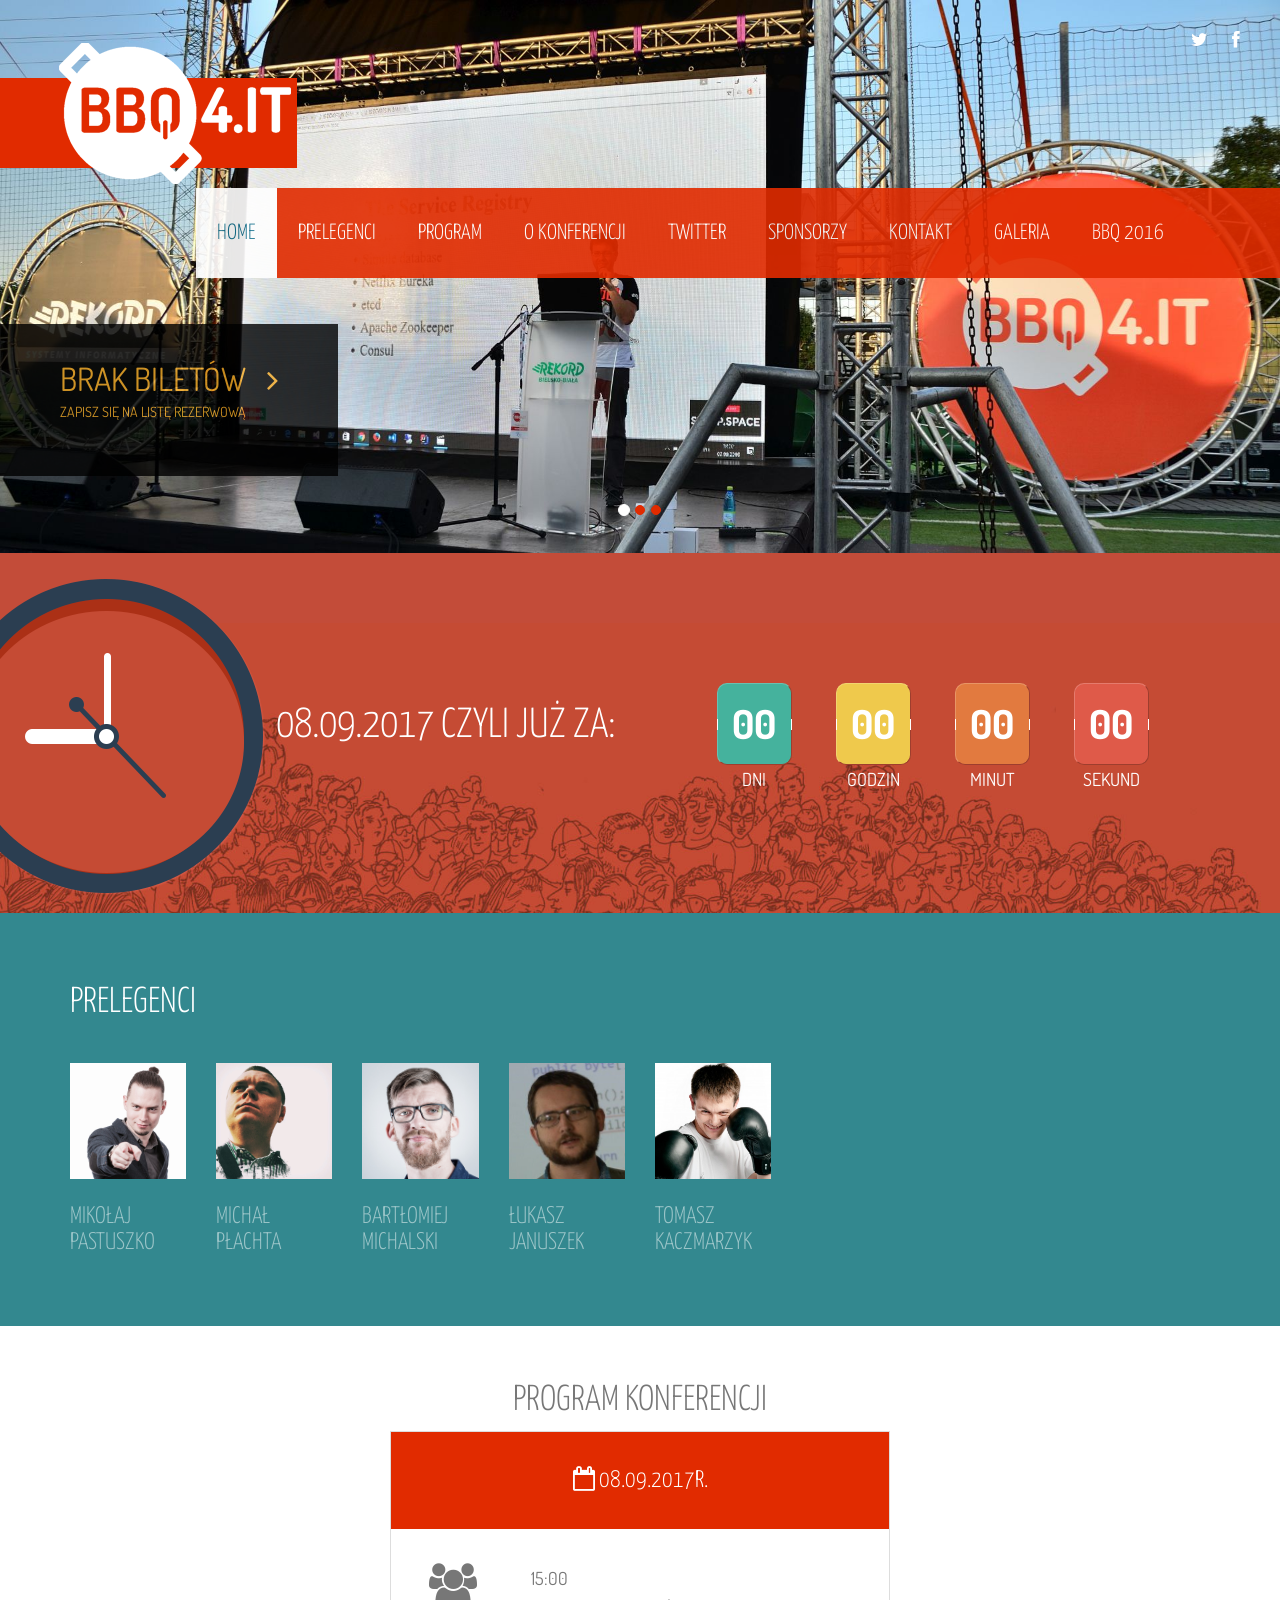
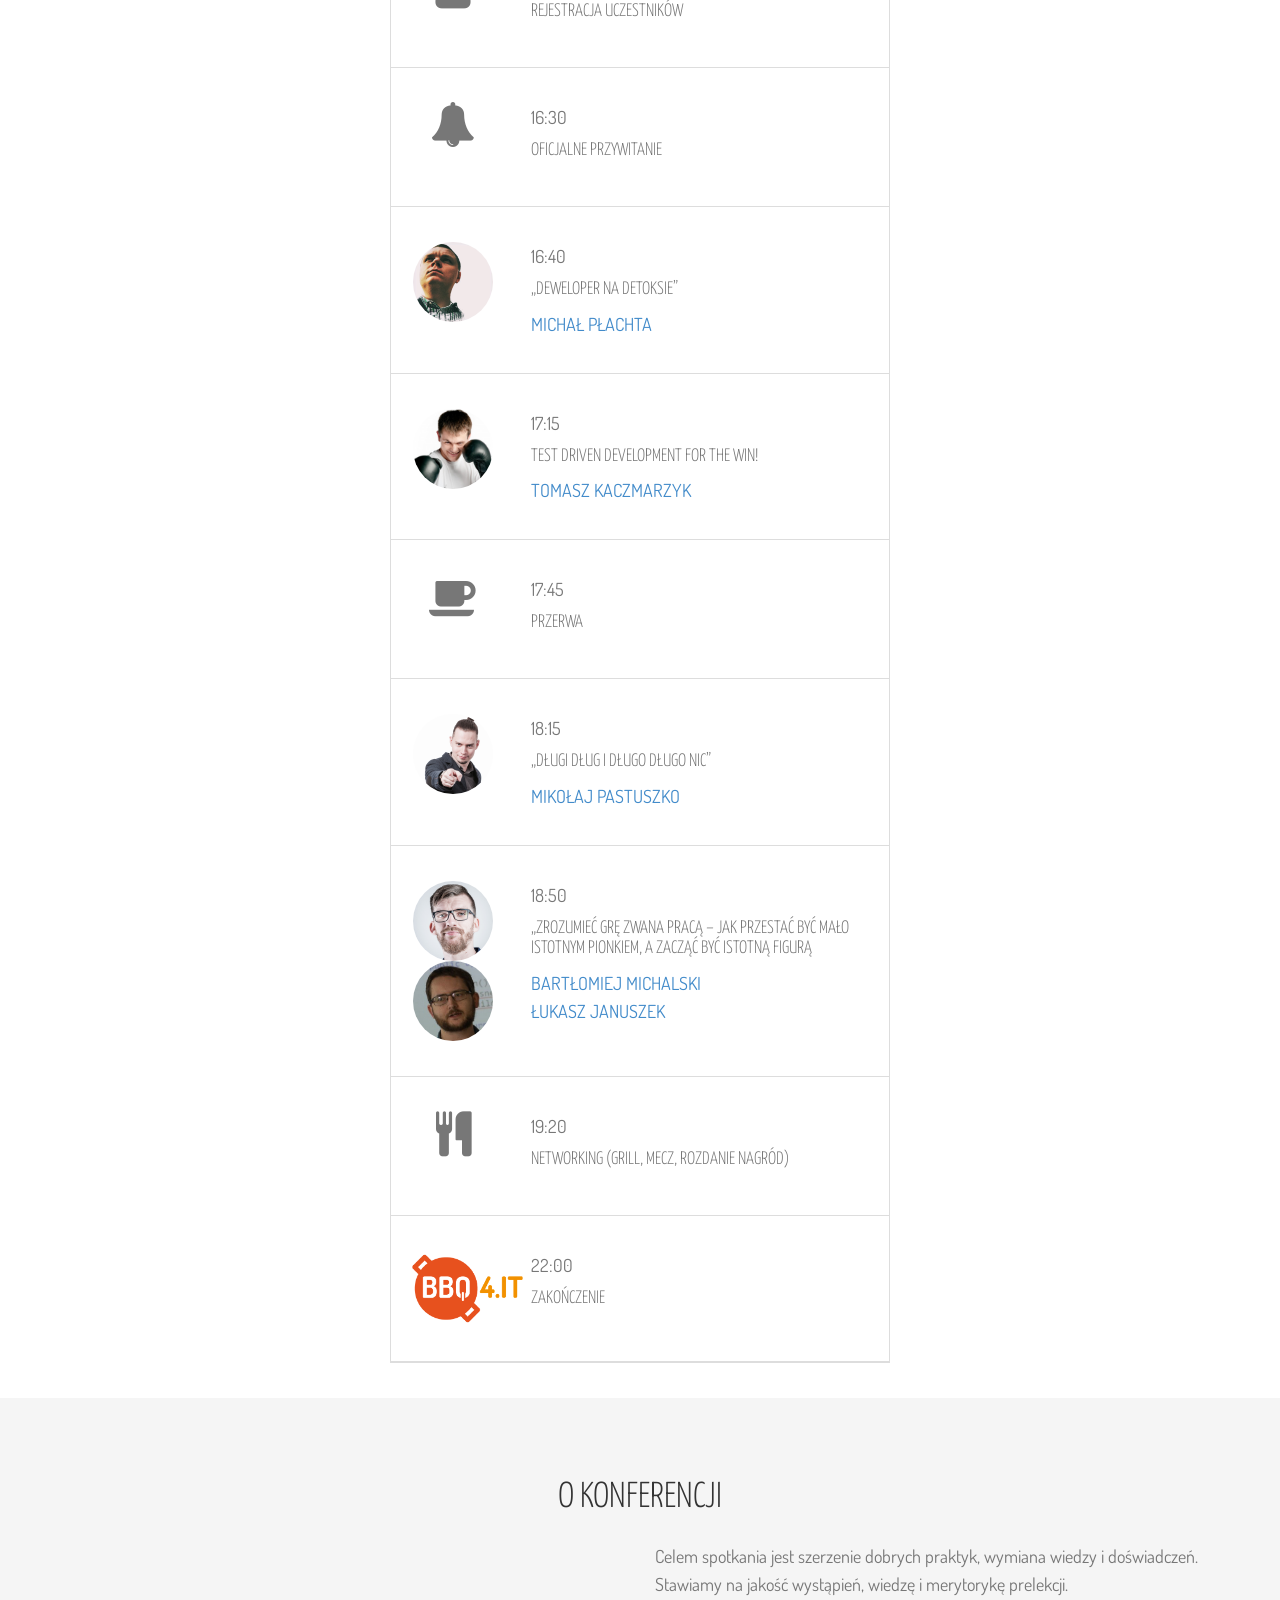
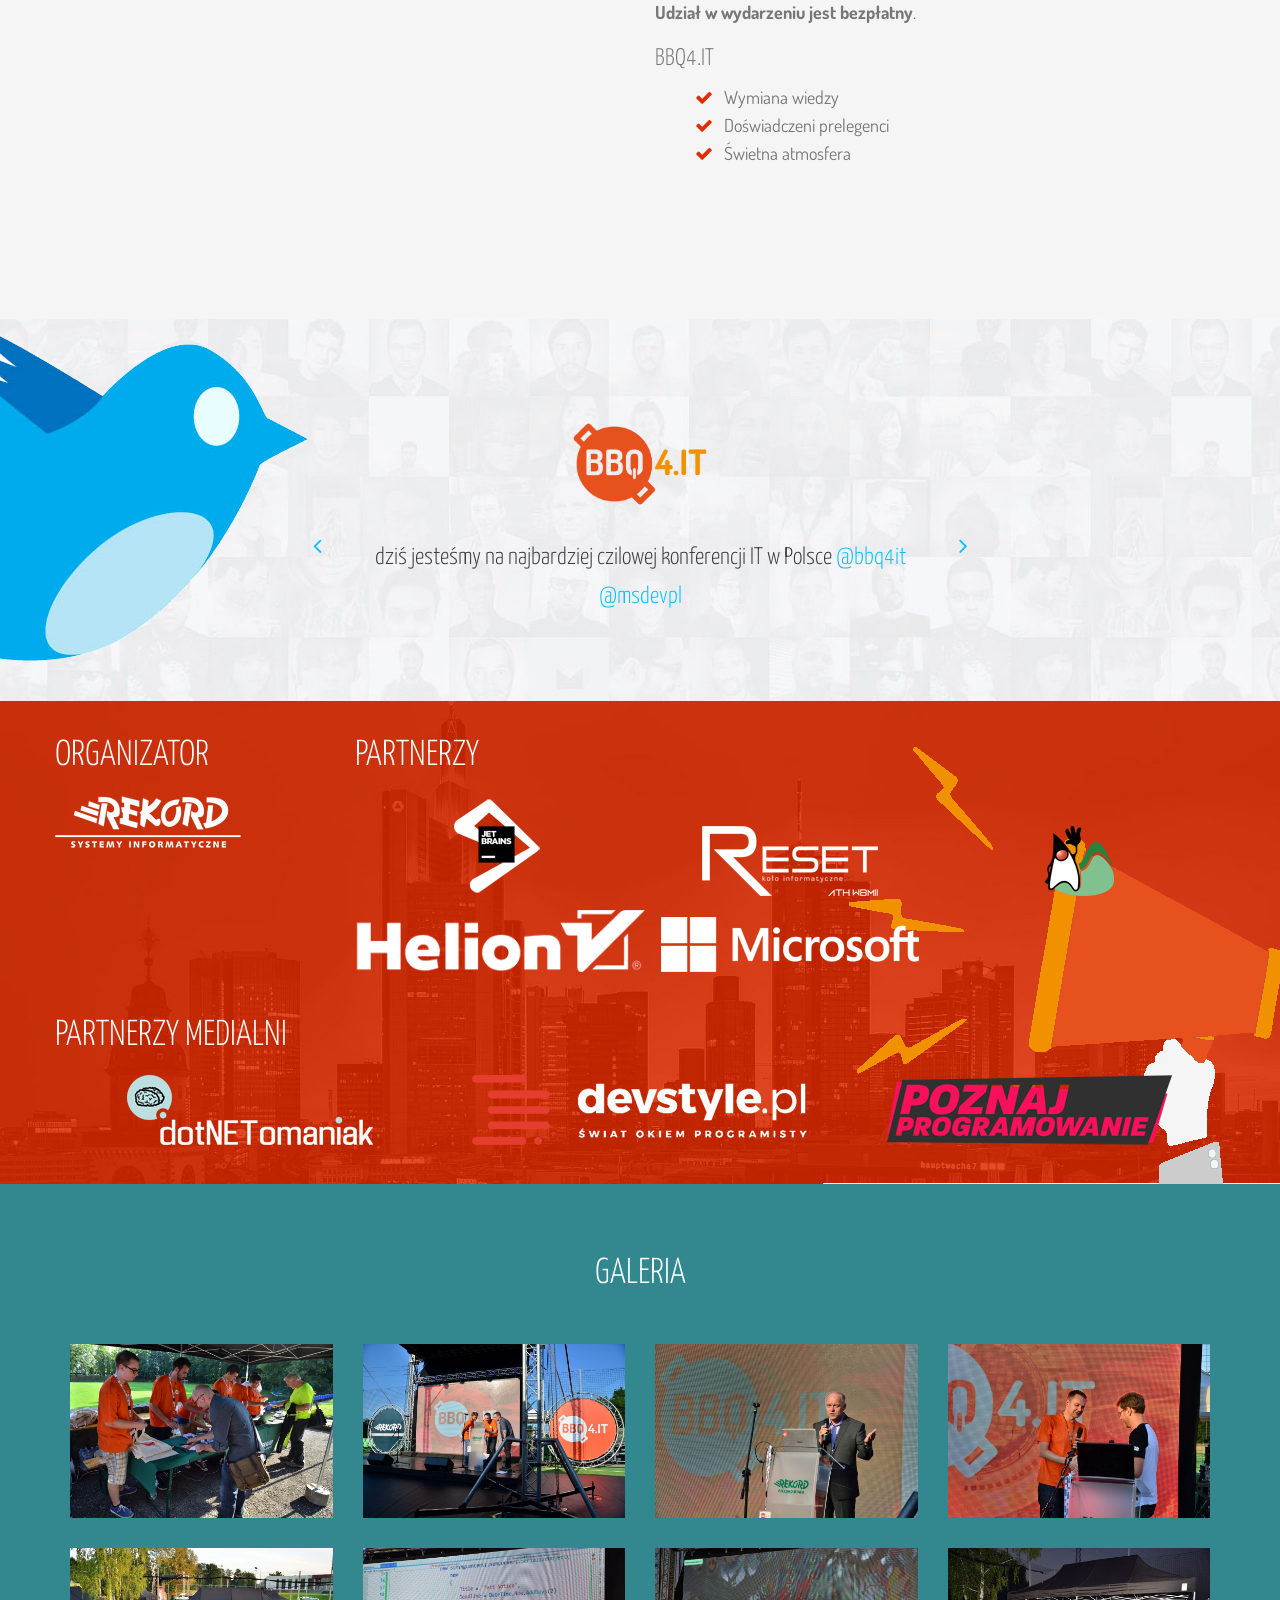
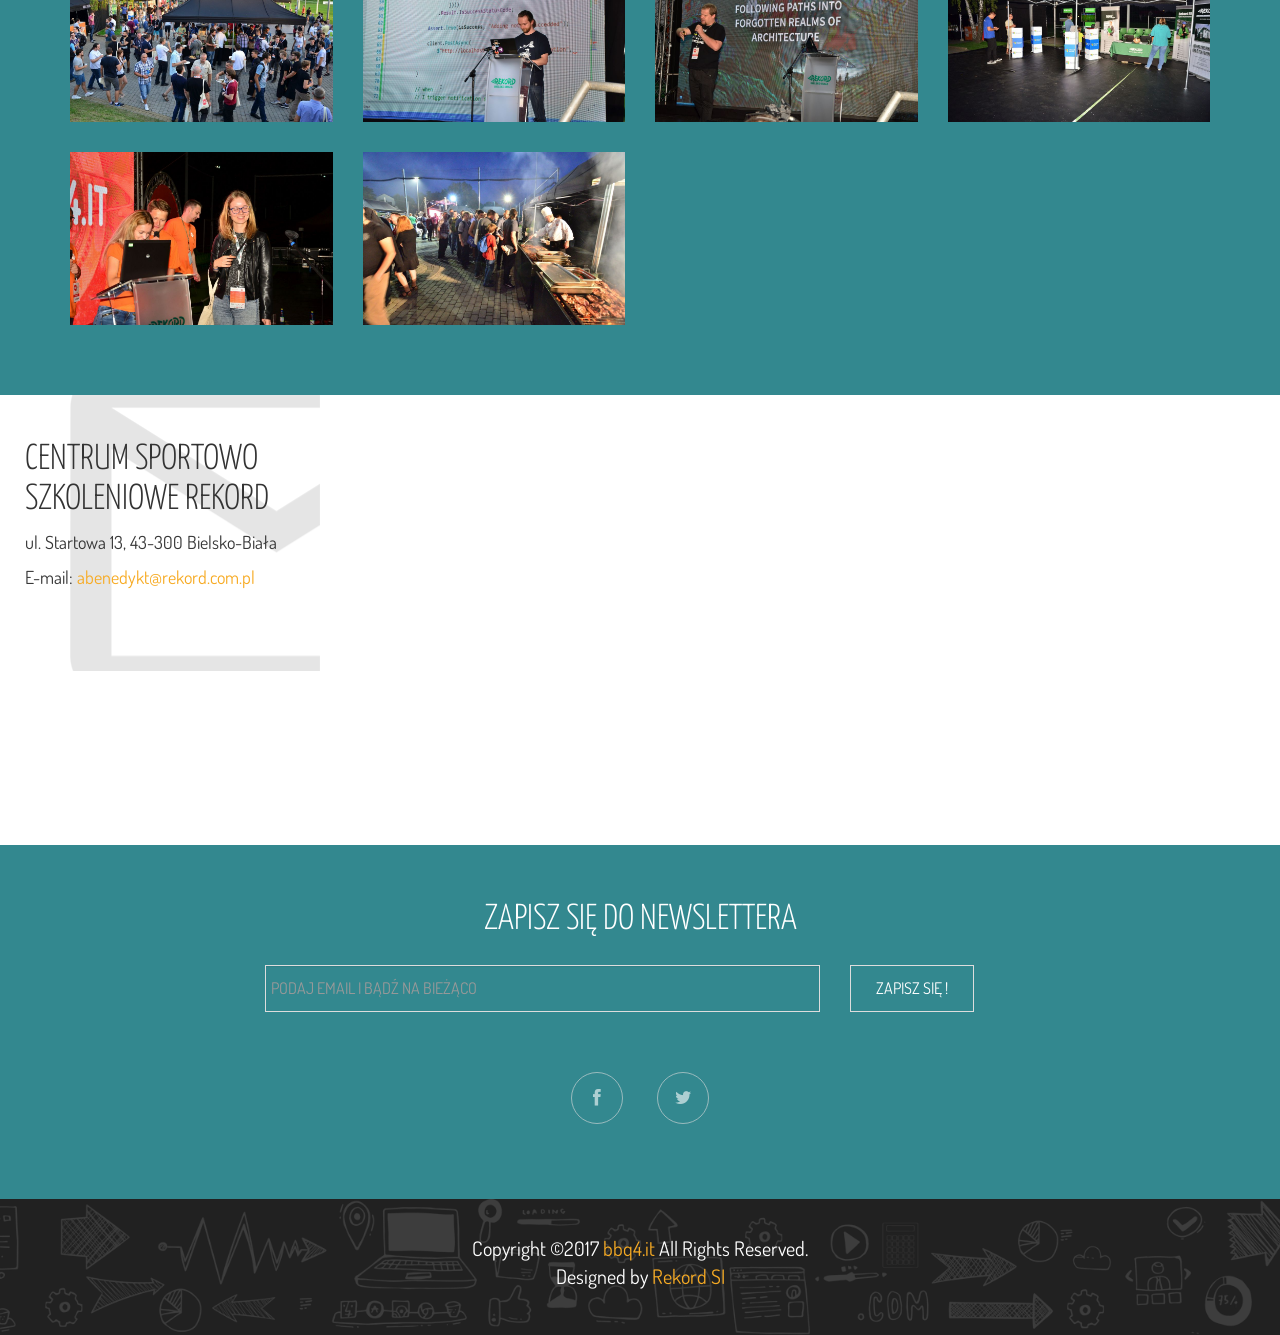
==== commit 101d80e9: "lista rezerwowa" ====
--- a/index.html
+++ b/index.html
@@ -87,8 +87,12 @@
                 <div class="carousel-caption">
 
                     <a href="https://www.eventbrite.com/e/bbq-4-it-tickets-36477872298">
-                        Zarejestruj się
+                        Brak biletów
                         <i class="fa fa-angle-right"></i>
+						<br>
+						<p style="font-size:14px;">
+						Zapisz się na listę rezerwową
+						</p>
                     </a>
 
                     <!--------------- FOrmularz freshmail ------------------->
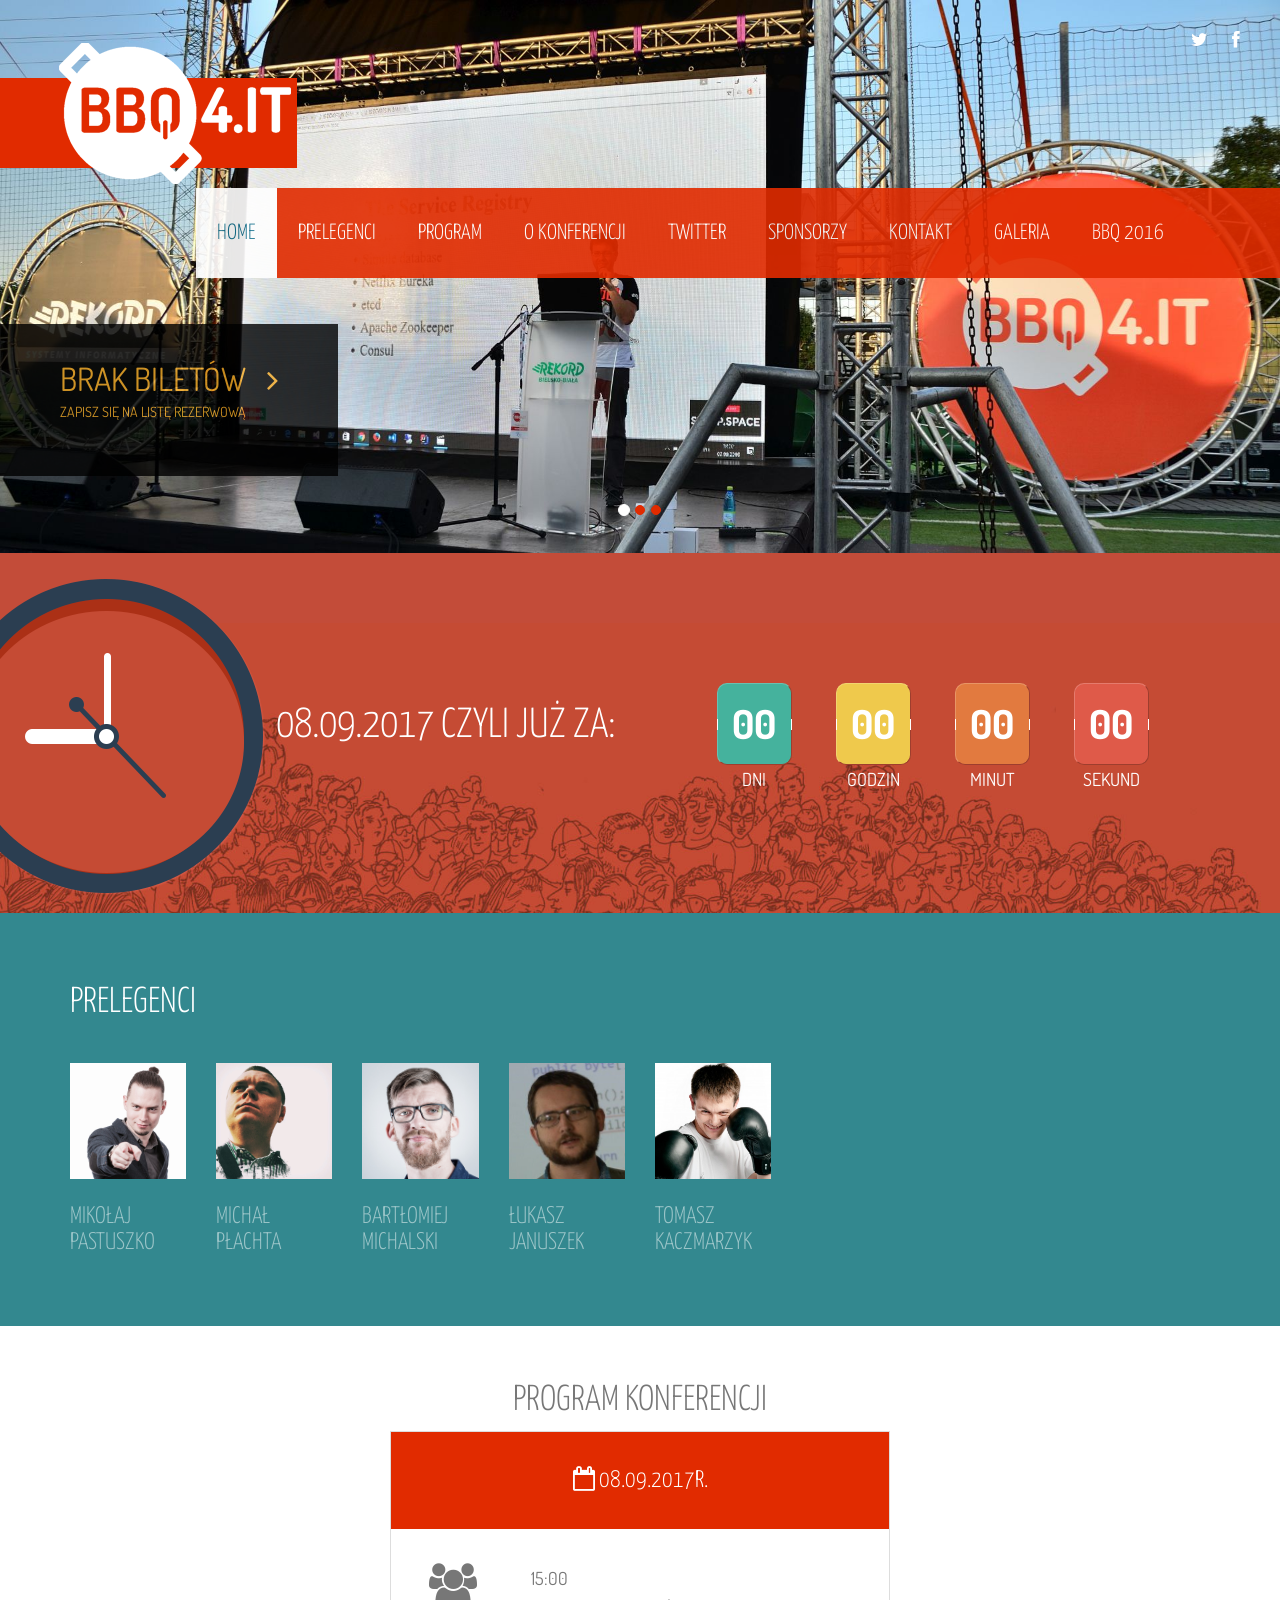
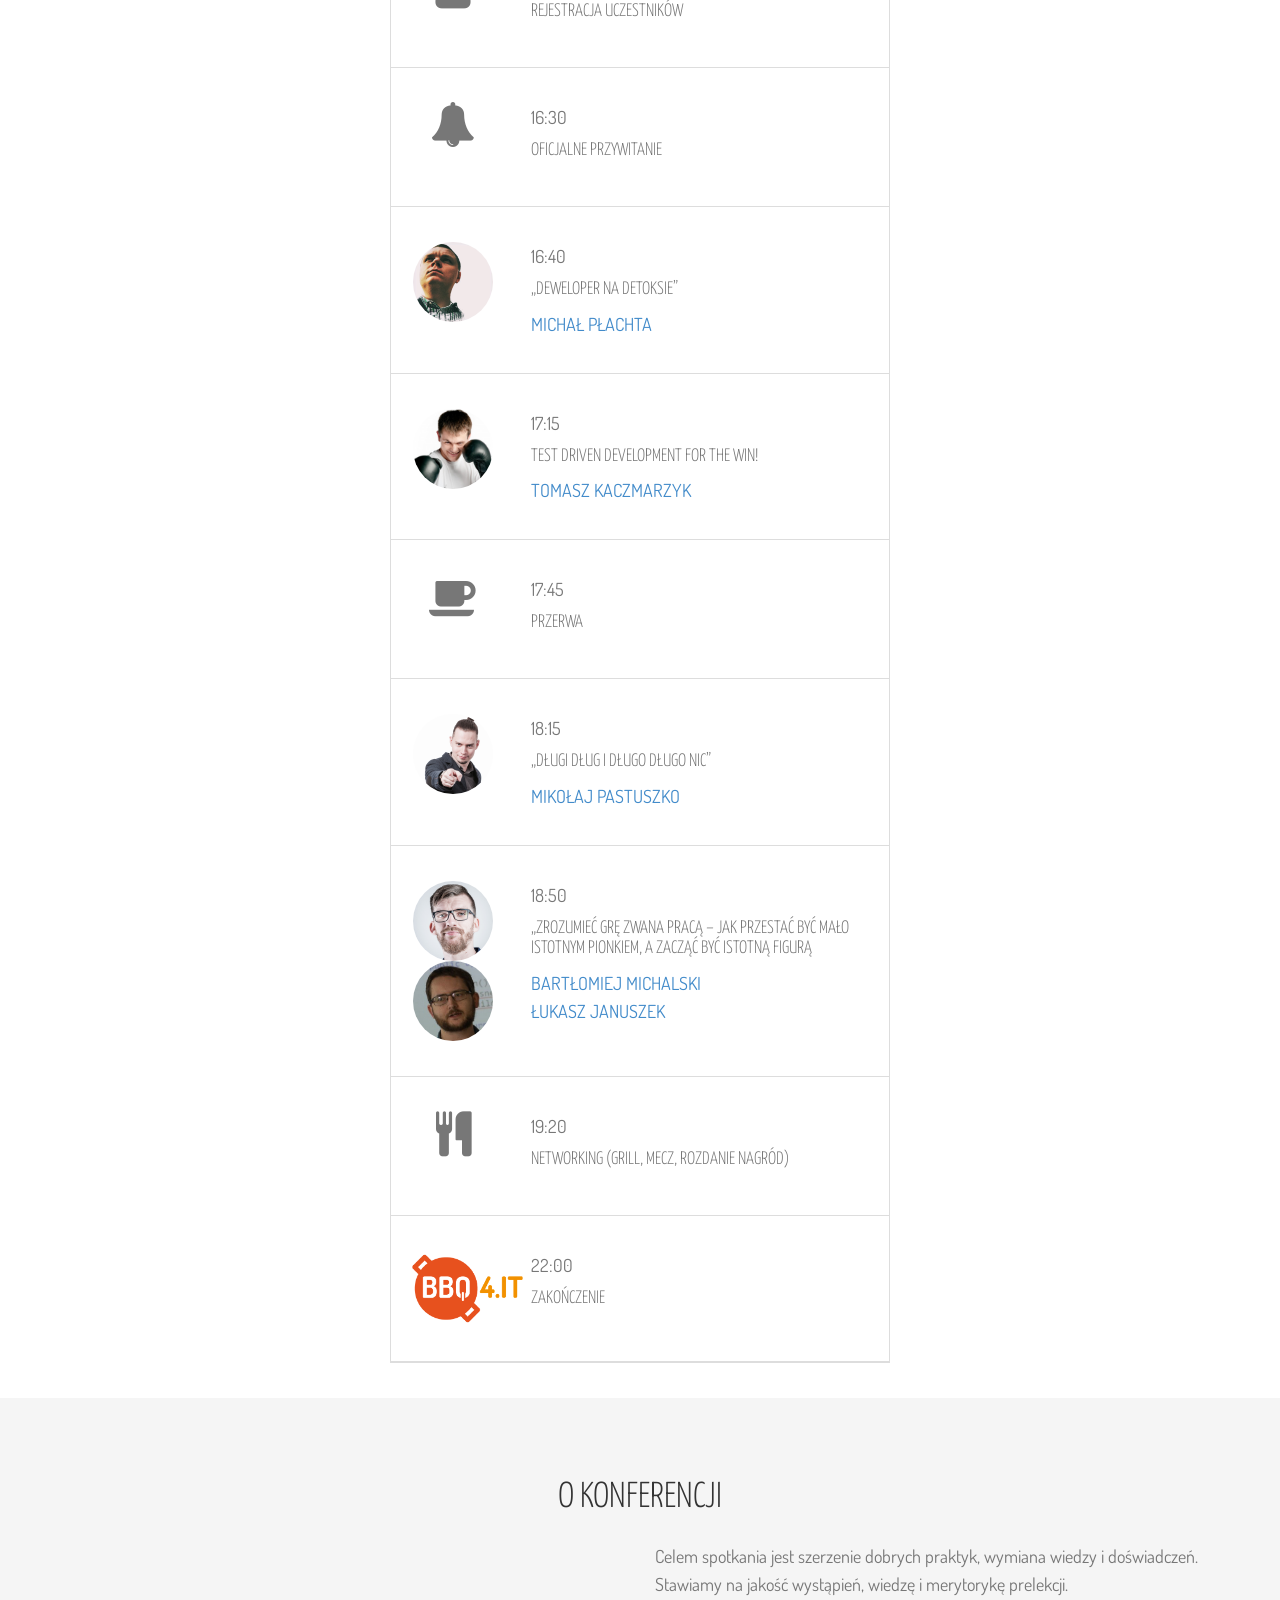
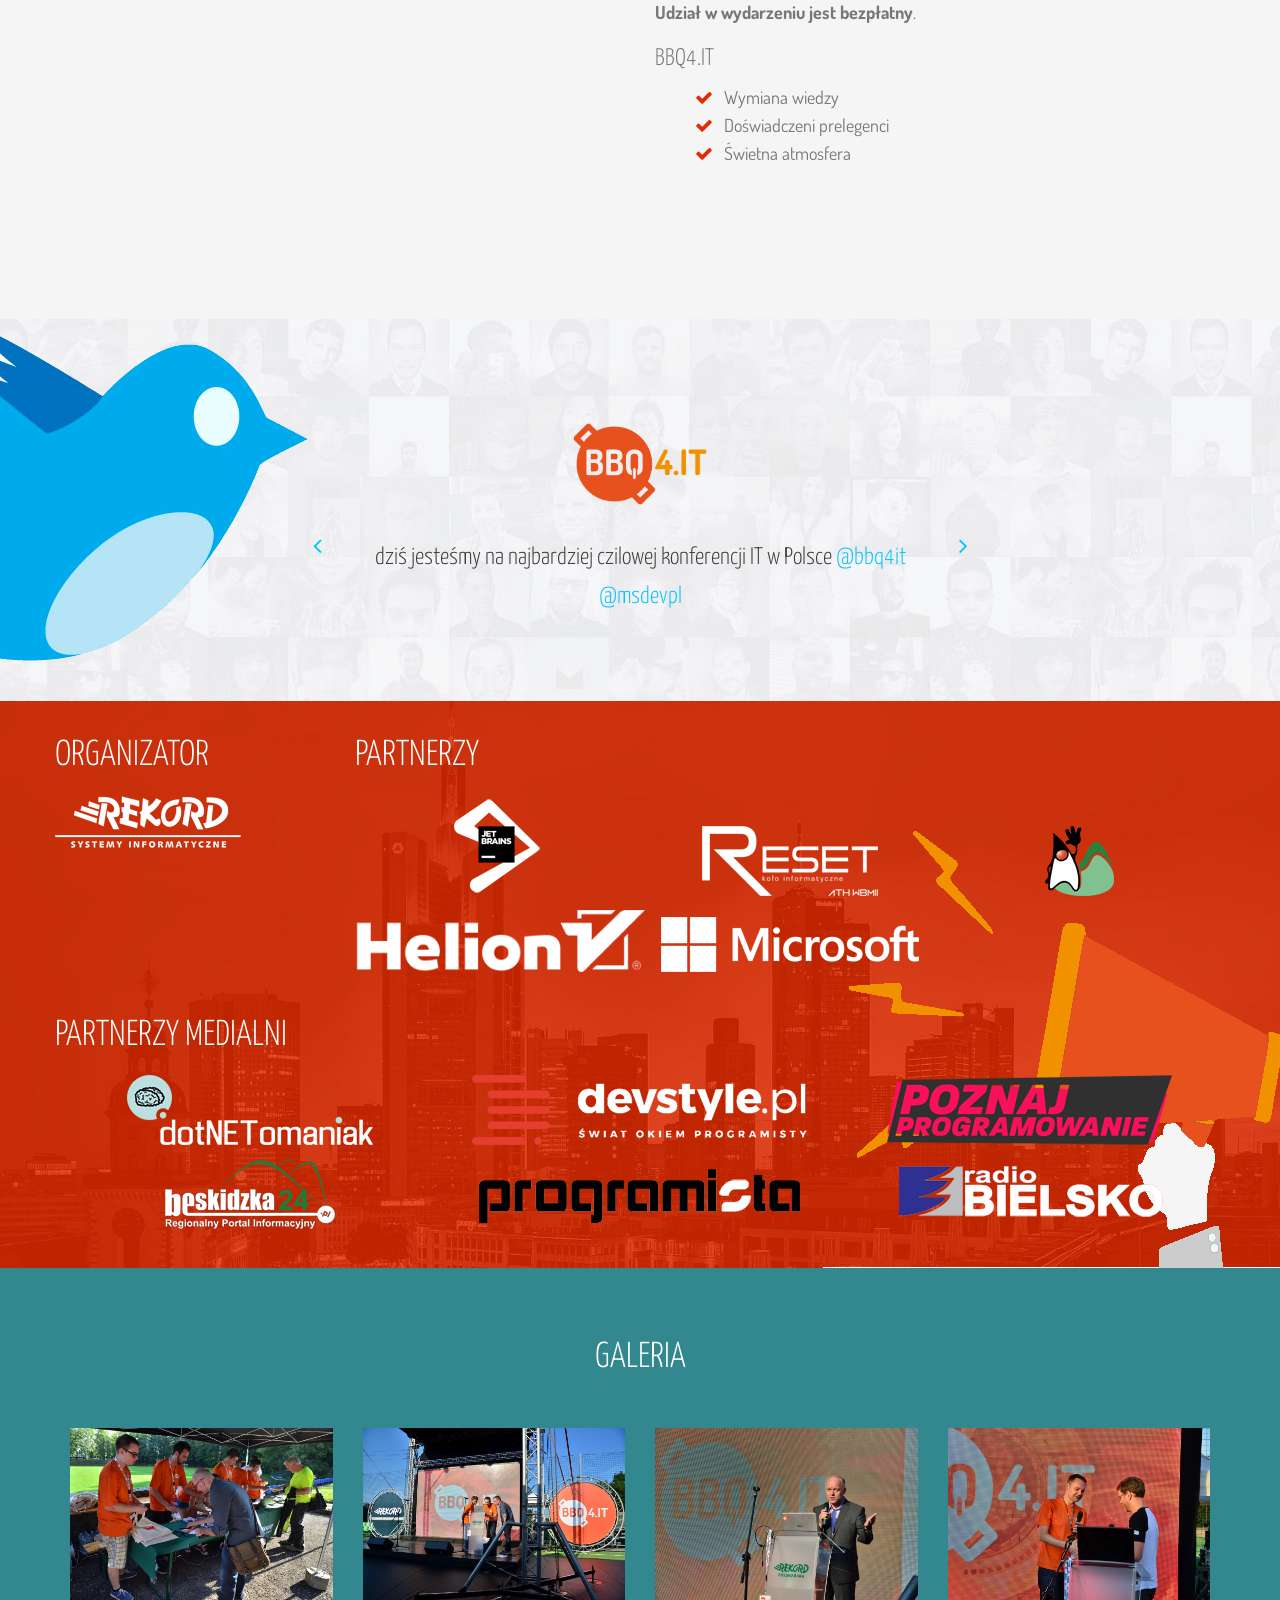
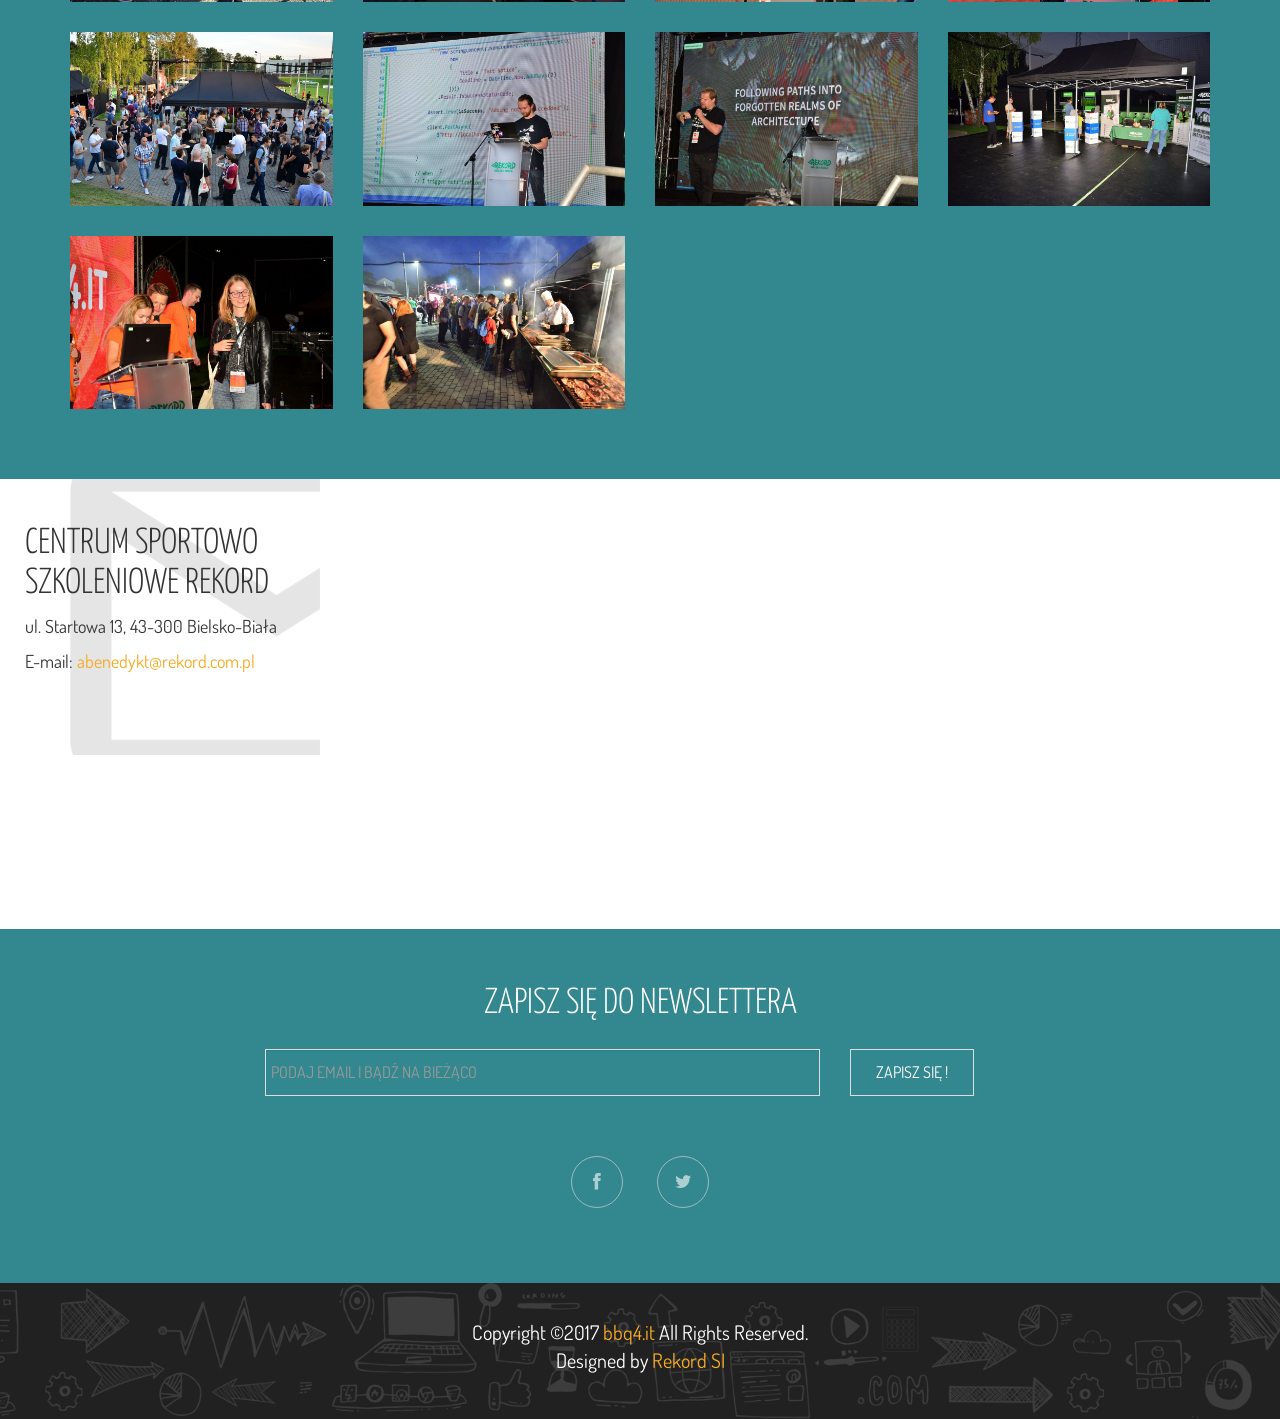
==== commit a303ef09: "patroni medialni update" ====
--- a/index.html
+++ b/index.html
@@ -104,8 +104,12 @@
                 <div class="carousel-caption">
 
                     <a href="https://www.eventbrite.com/e/bbq-4-it-tickets-36477872298">
-                        Zarejestruj się
+                        Brak biletów
                         <i class="fa fa-angle-right"></i>
+						<br>
+						<p style="font-size:14px;">
+						Zapisz się na listę rezerwową
+						</p>
                     </a>
                     <!--------------- FOrmularz freshmail ------------------->
 
@@ -117,8 +121,12 @@
                 <div class="carousel-caption">
 
                     <a href="https://www.eventbrite.com/e/bbq-4-it-tickets-36477872298">
-                        Zarejestruj się
+                        Brak biletów
                         <i class="fa fa-angle-right"></i>
+						<br>
+						<p style="font-size:14px;">
+						Zapisz się na listę rezerwową
+						</p>
                     </a>
                     <!--------------- FOrmularz freshmail ------------------->
 
@@ -576,6 +584,26 @@
                                 <li><a rel="nofollow" target="_blank" href="http://poznajprogramowanie.pl"><img
                                         class="img-responsive" src="images/sponsor/PoznajProgramowanie.png" alt=""></a>
                                 </li>
+								<li>
+									<a rel="nofollow" target="_blank" href="http://www.beskidzka24.pl/">
+										<img class="img-responsive" src="images/sponsor/beskidzka24.png" alt="">
+									</a>
+                                </li>
+								<li>
+									<a rel="nofollow" target="_blank" href="https://programistamag.pl/">
+										<img class="img-responsive" src="images/sponsor/programista.png" alt="">
+									</a>
+                                </li>
+								<li>
+									<a rel="nofollow" target="_blank" href="http://www.radiobielsko.pl/">
+										<img class="img-responsive" src="images/sponsor/radio-bielsko.png" alt="">
+									</a>
+                                </li>
+								<!--<li>
+									<a rel="nofollow" target="_blank" href="">
+										<img class="img-responsive" src="images/sponsor/radio-bielskopl.png" alt="">
+									</a>
+                                </li> -->
                                 <!--<li><a href="#"><img class="img-responsive" src="images/sponsor/sponsor6.png" alt=""></a></li>-->
                             </ul>
                         </div>
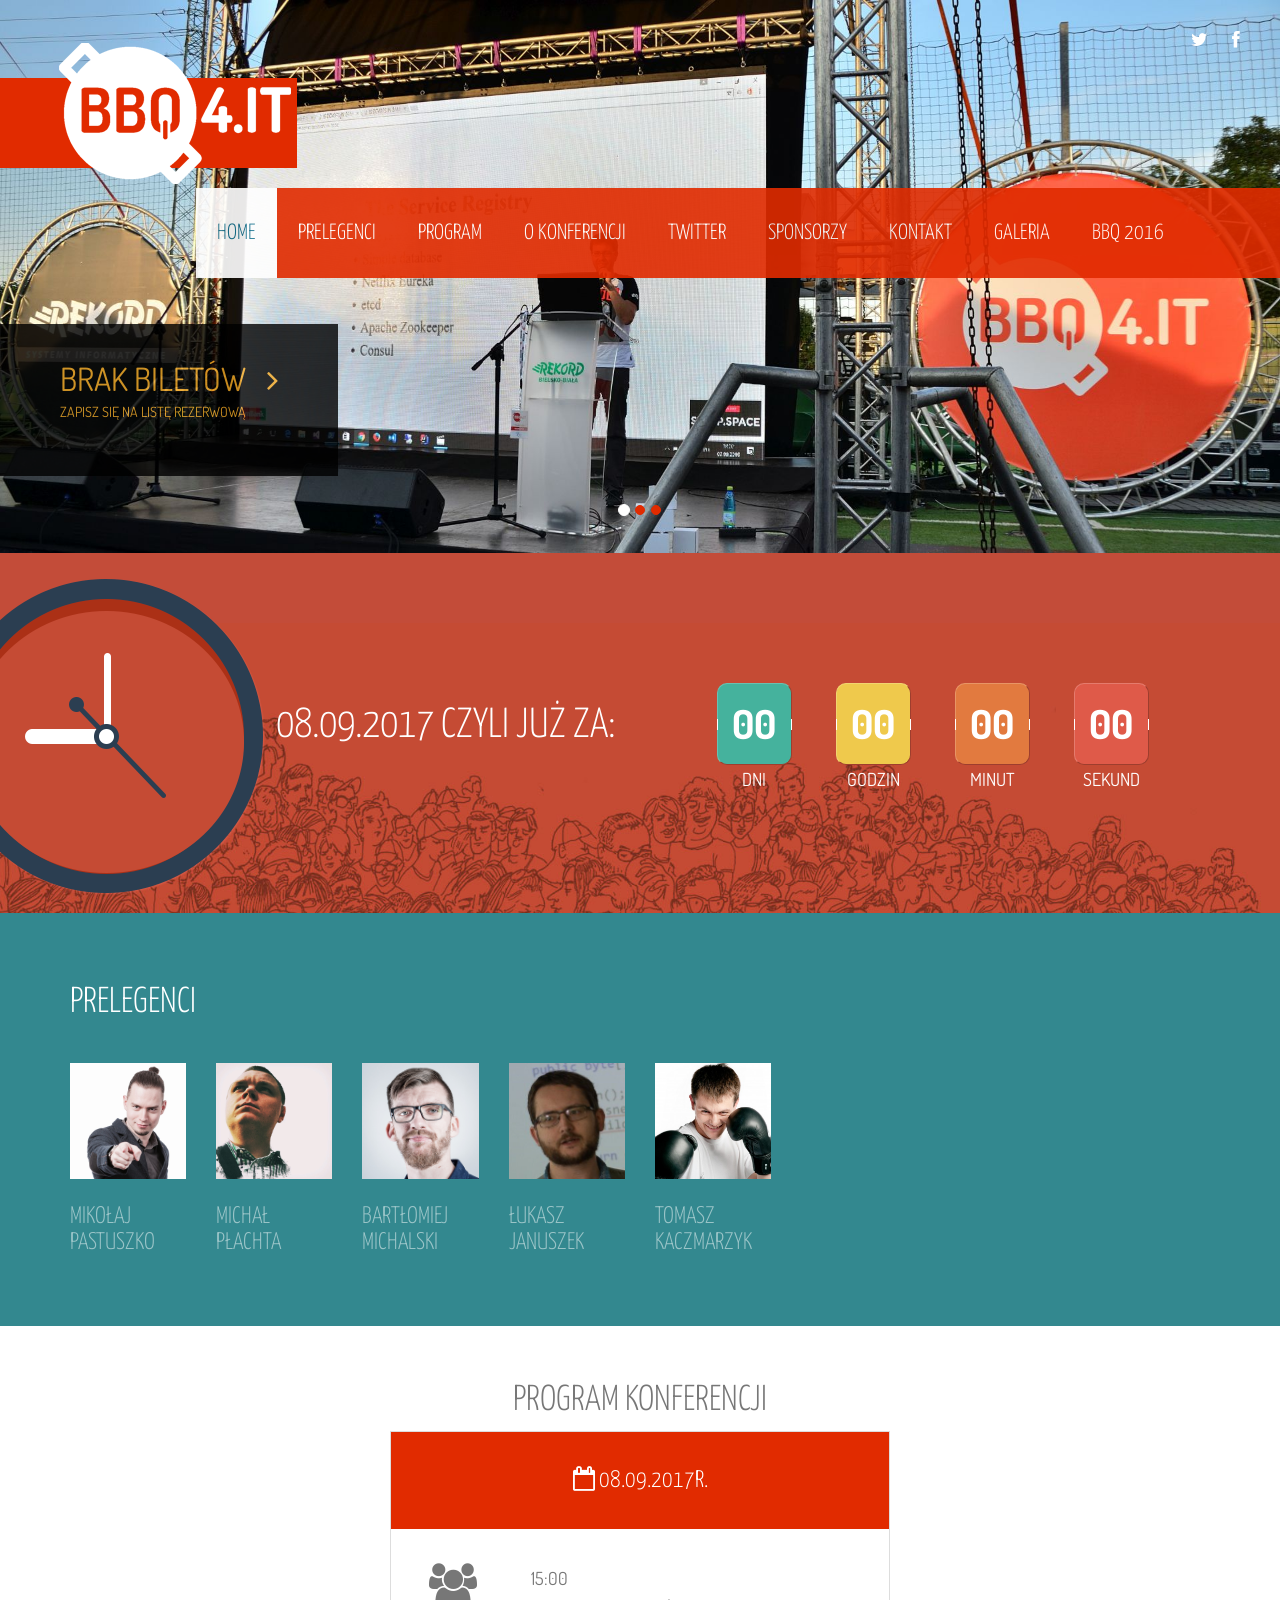
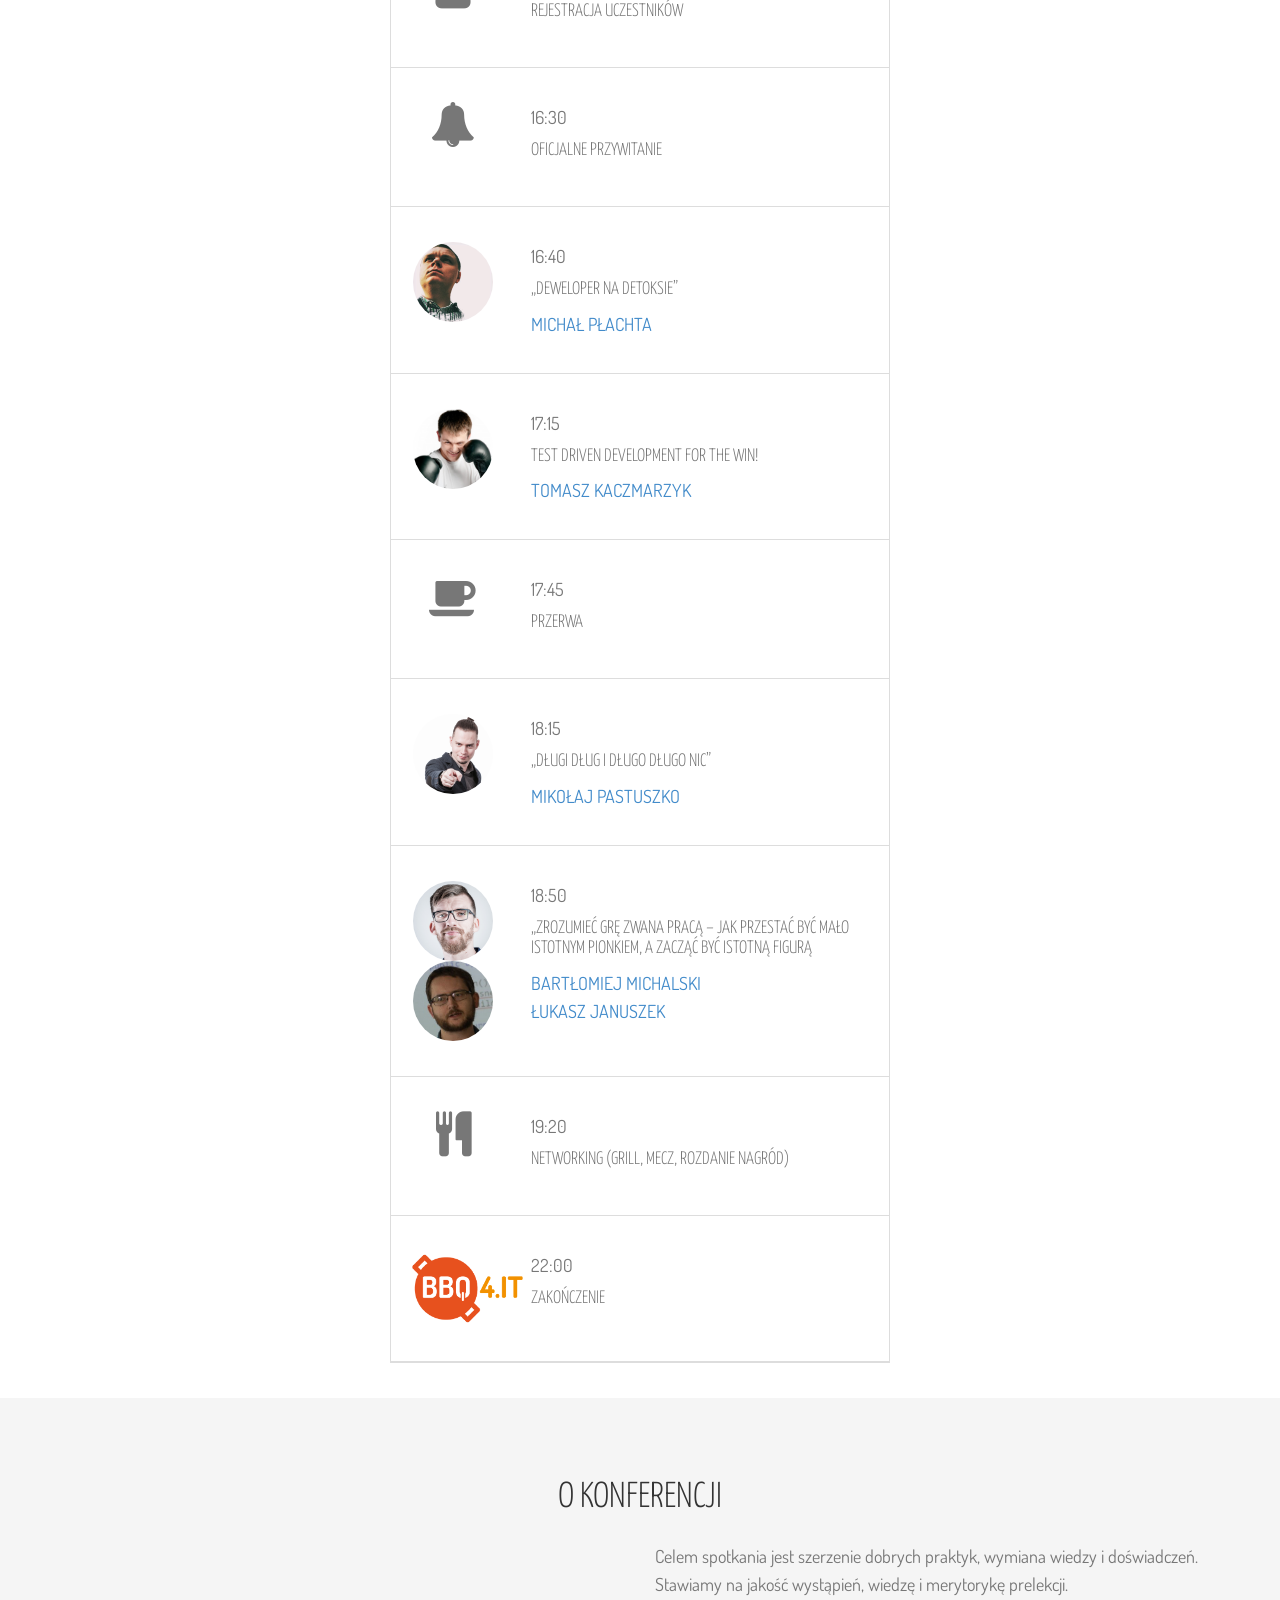
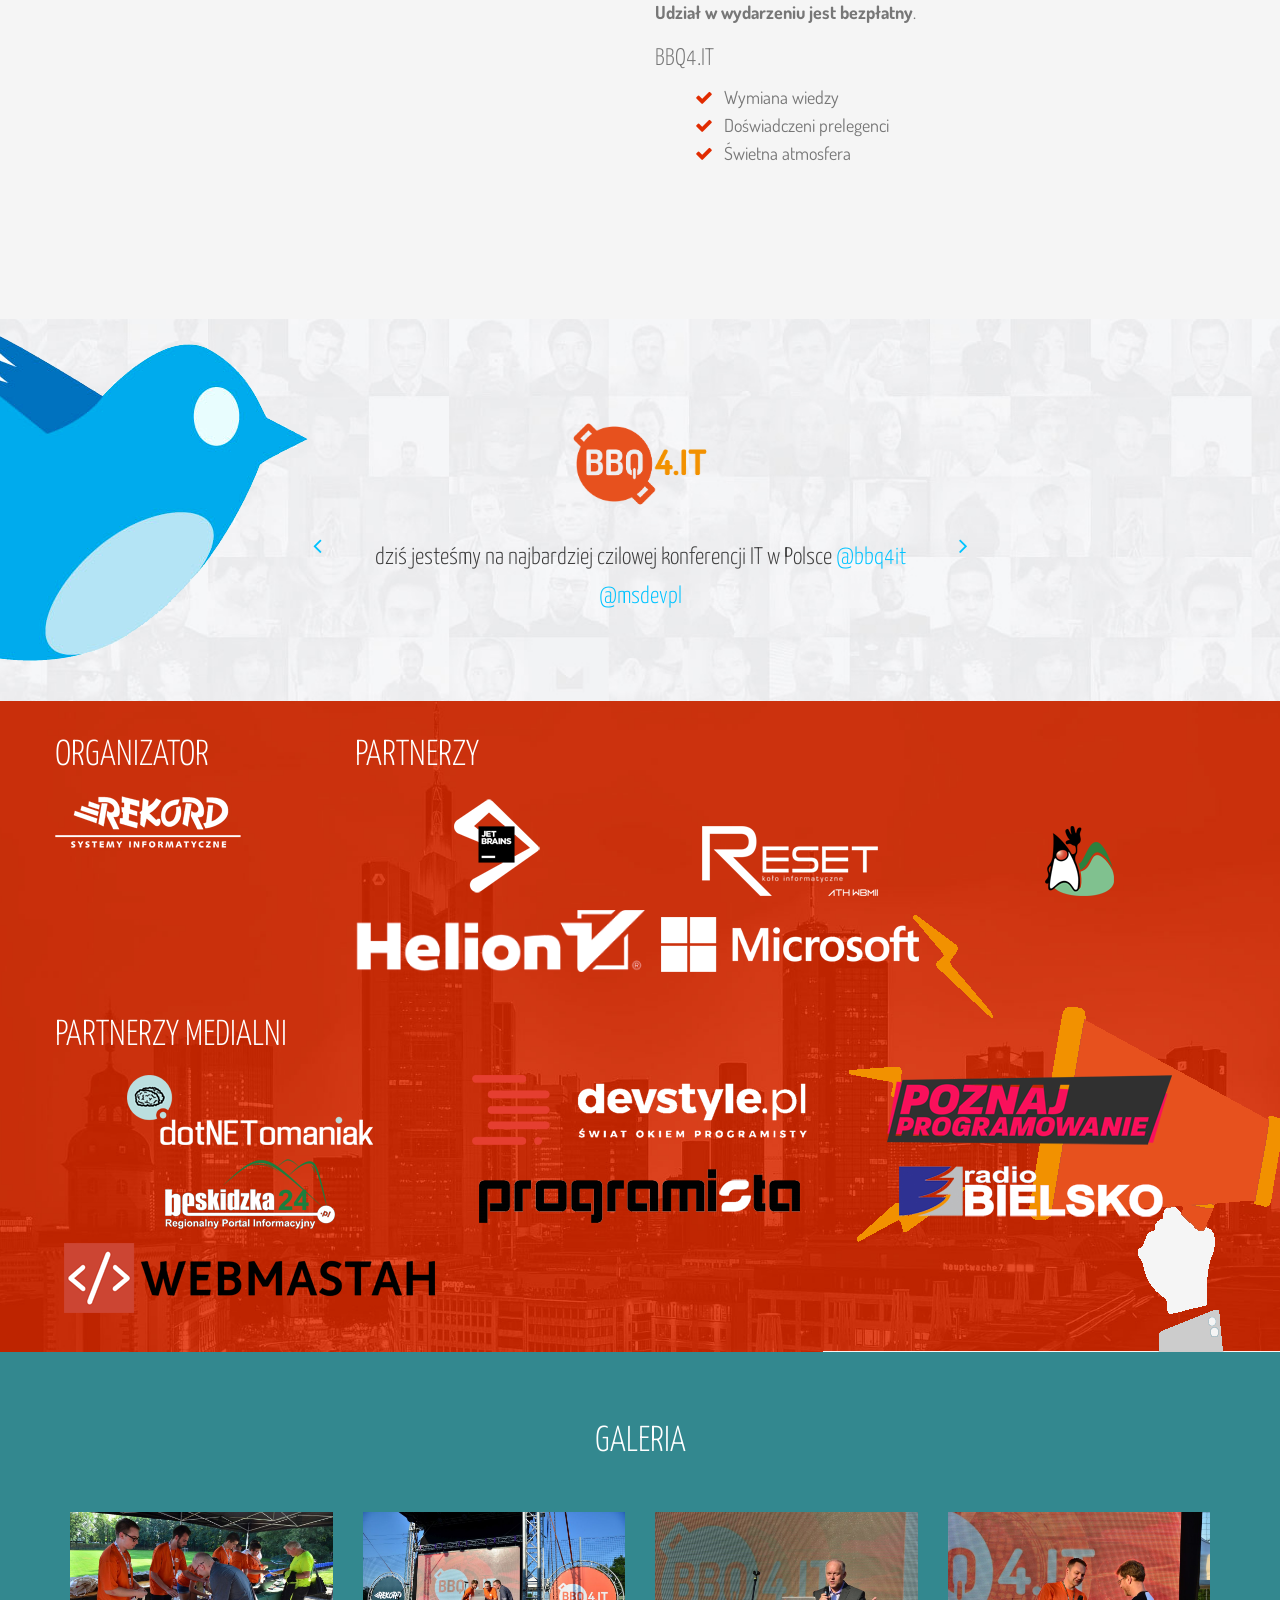
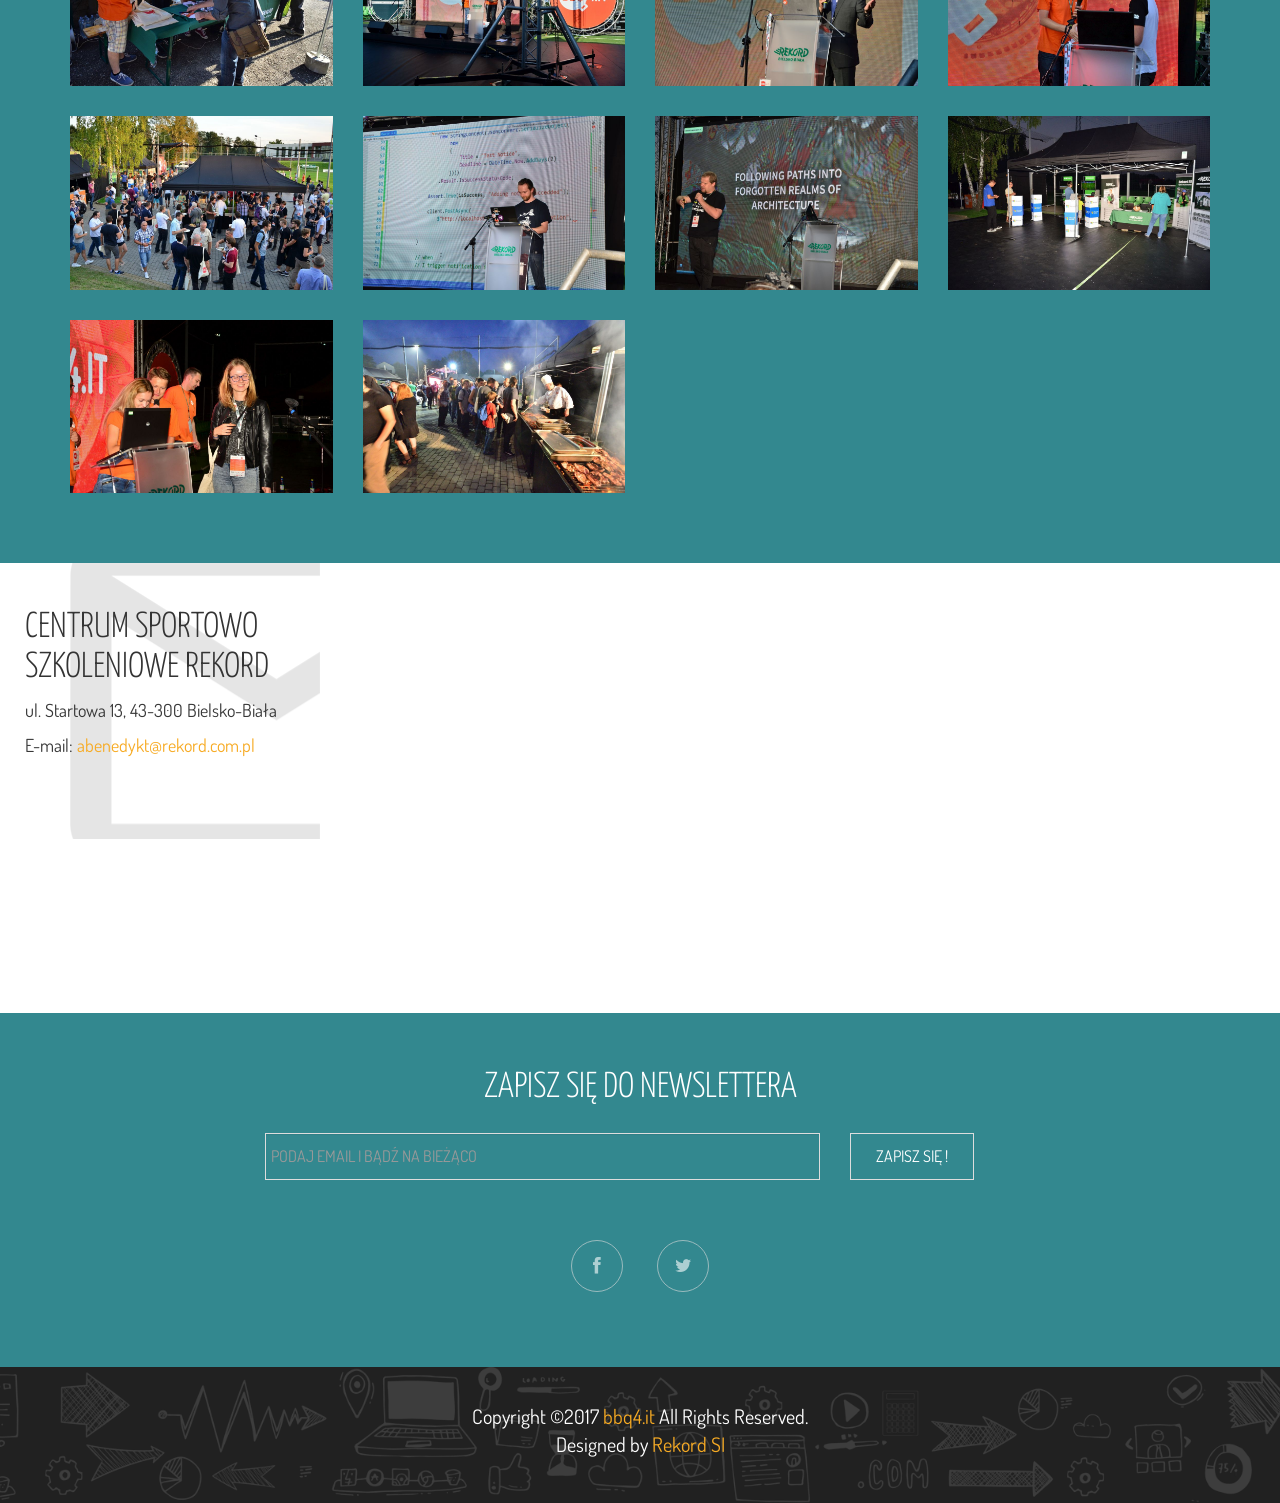
==== commit 35fedc71: "webmastah" ====
--- a/index.html
+++ b/index.html
@@ -599,11 +599,11 @@
 										<img class="img-responsive" src="images/sponsor/radio-bielsko.png" alt="">
 									</a>
                                 </li>
-								<!--<li>
-									<a rel="nofollow" target="_blank" href="">
-										<img class="img-responsive" src="images/sponsor/radio-bielskopl.png" alt="">
+								<li>
+									<a rel="nofollow" target="_blank" href="https://webmastah.pl/">
+										<img class="img-responsive" src="images/sponsor/webmastah.png" alt="">
 									</a>
-                                </li> -->
+                                </li> 
                                 <!--<li><a href="#"><img class="img-responsive" src="images/sponsor/sponsor6.png" alt=""></a></li>-->
                             </ul>
                         </div>
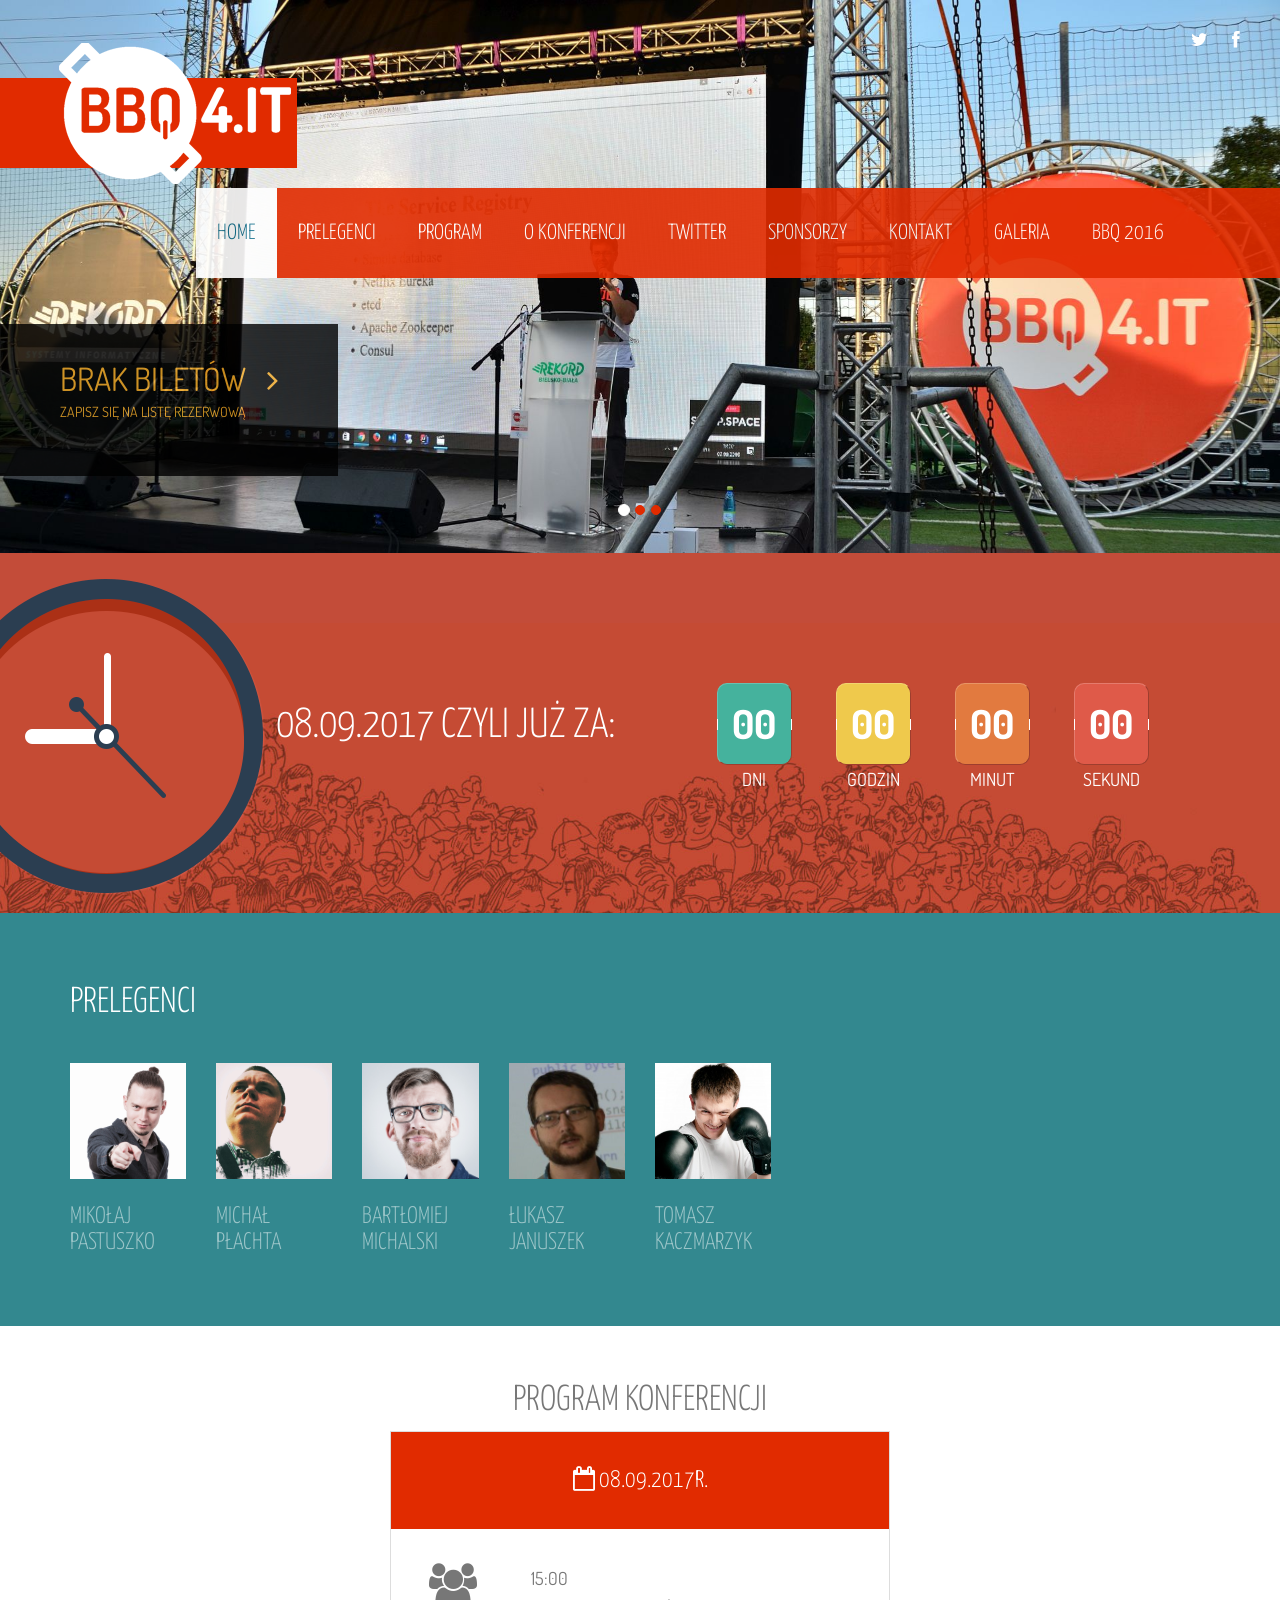
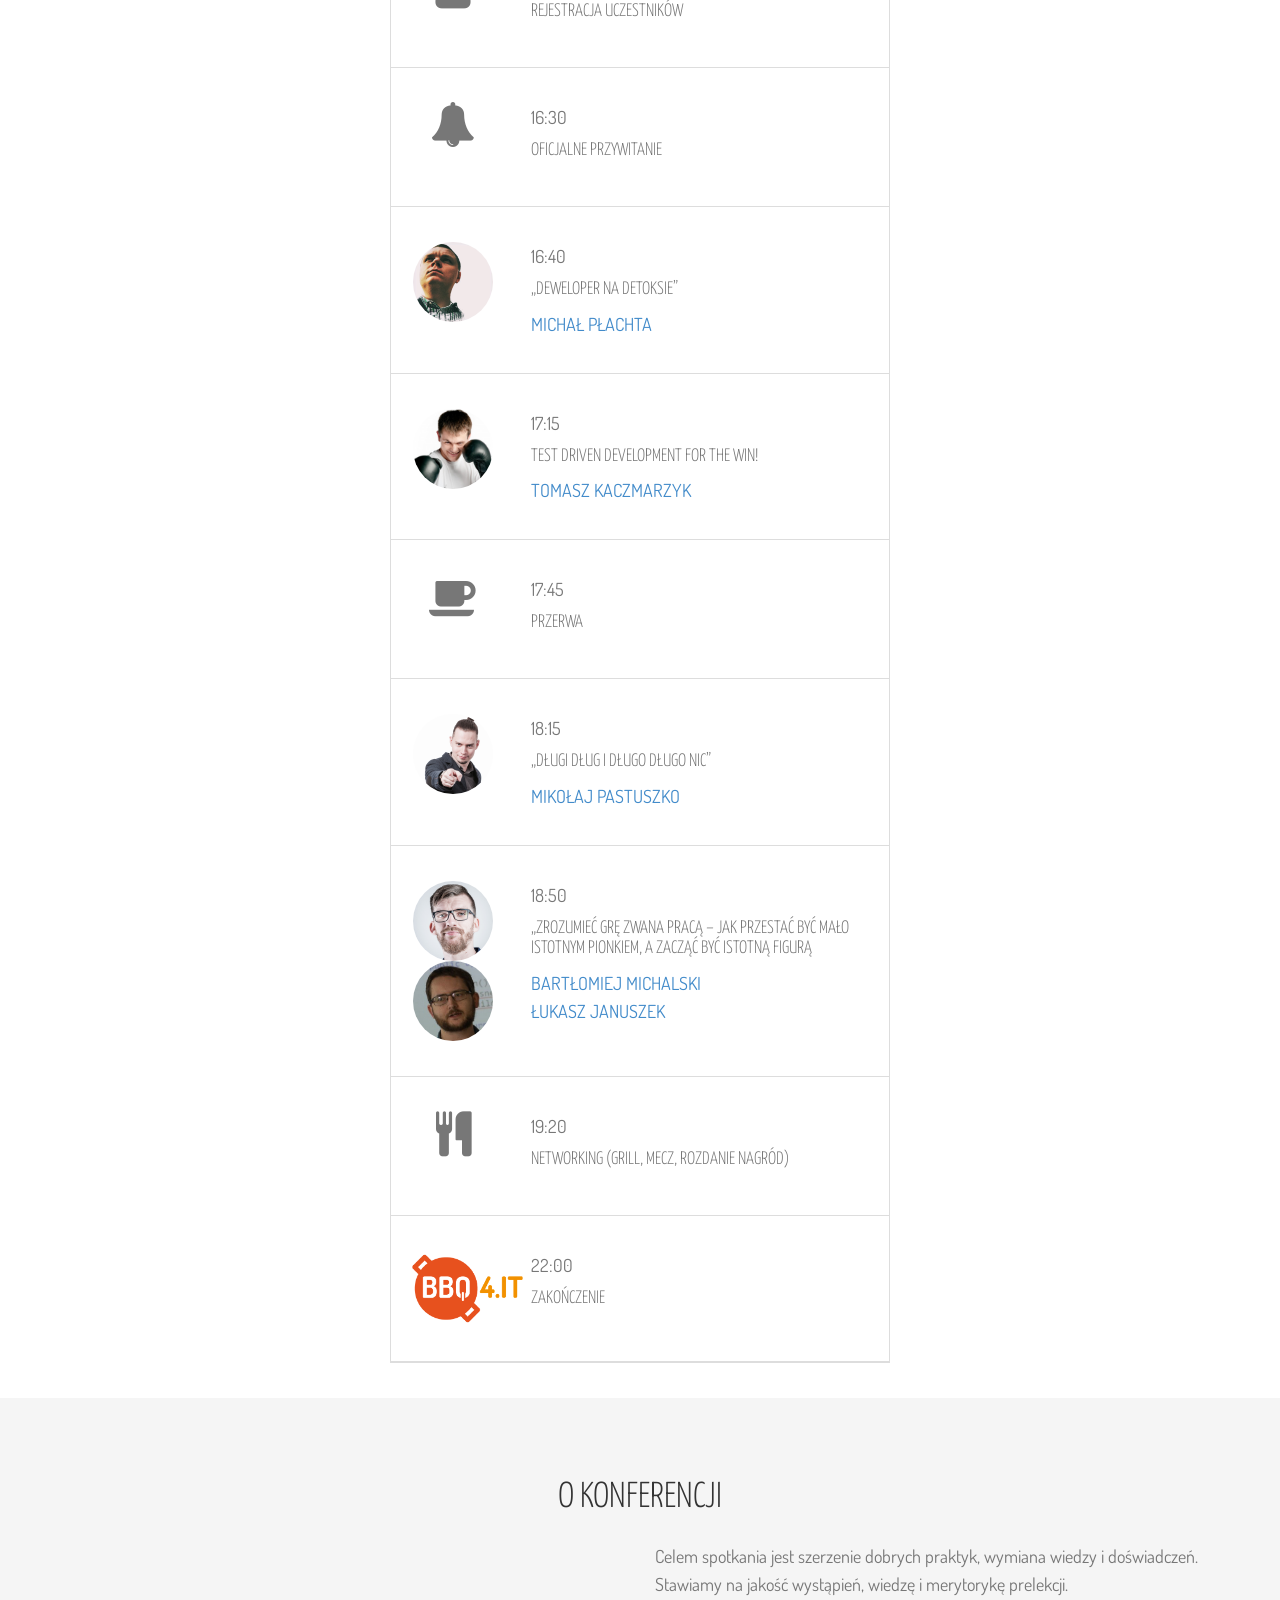
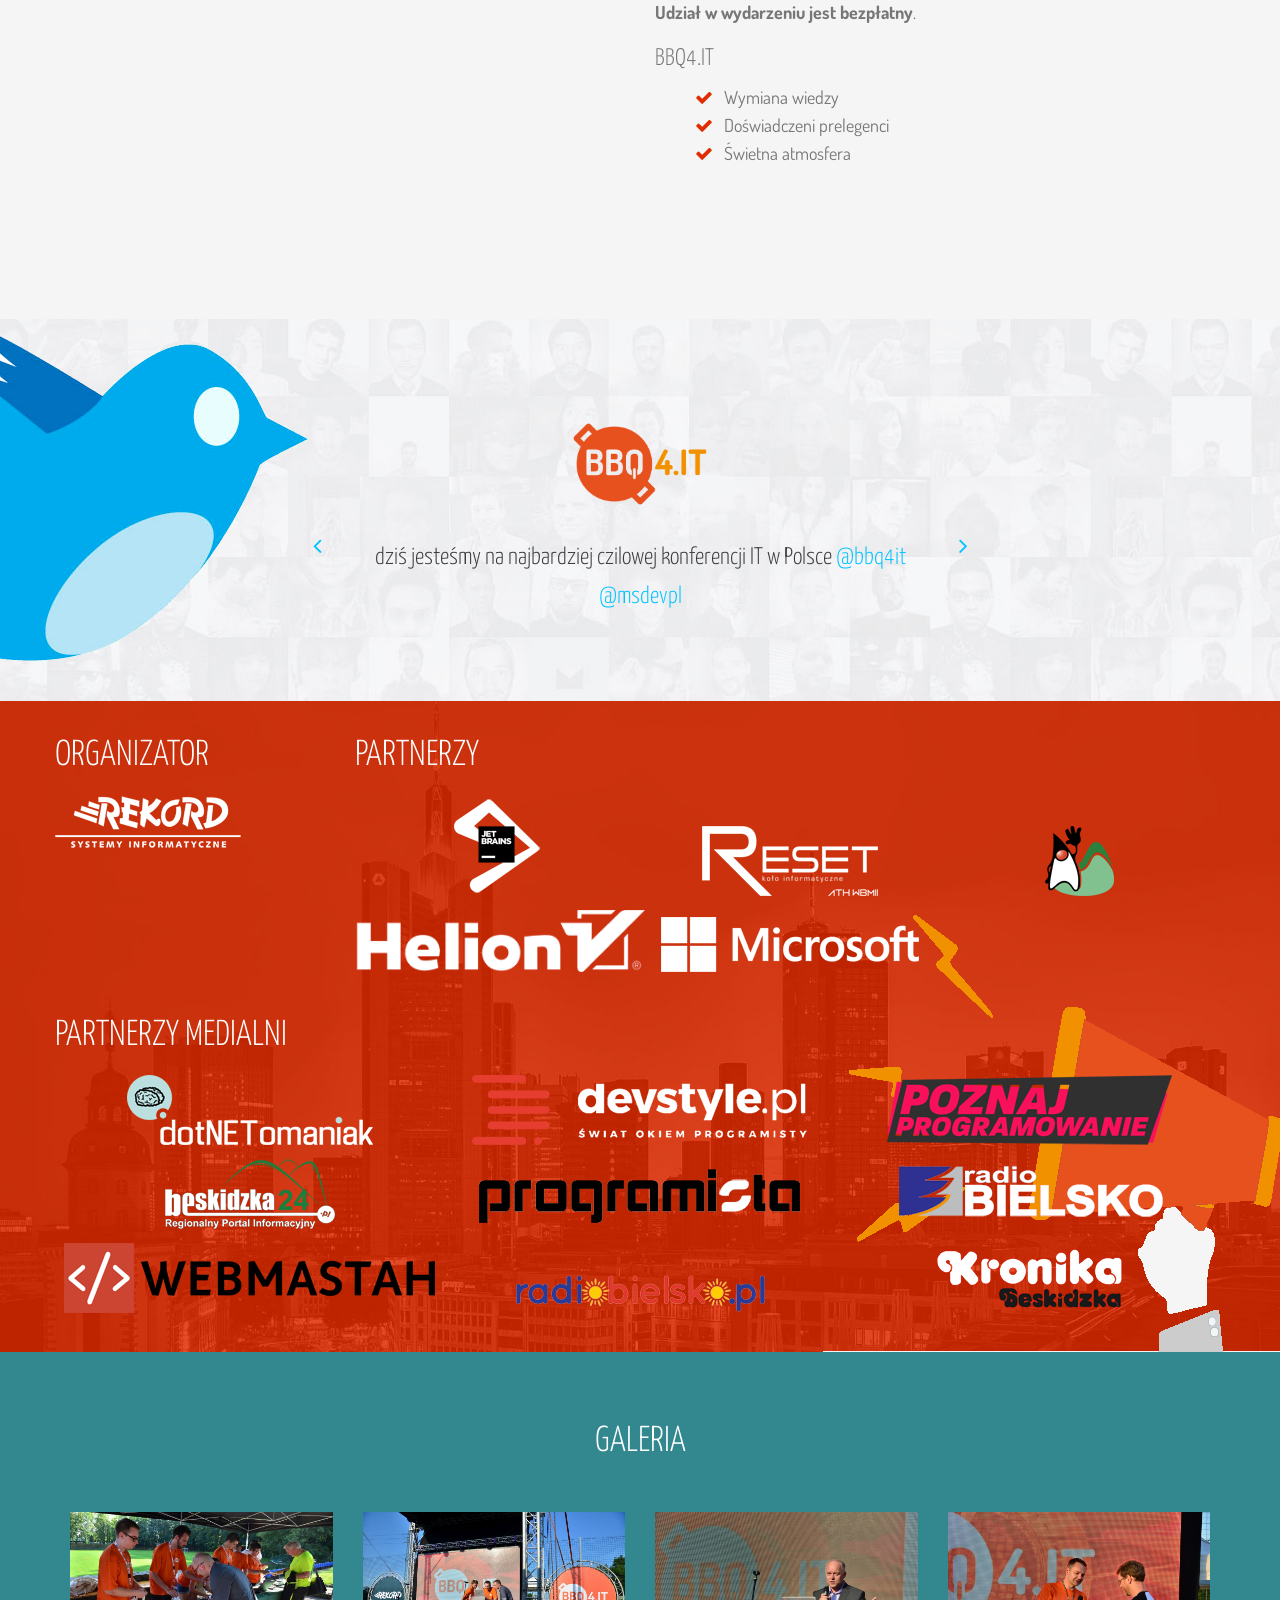
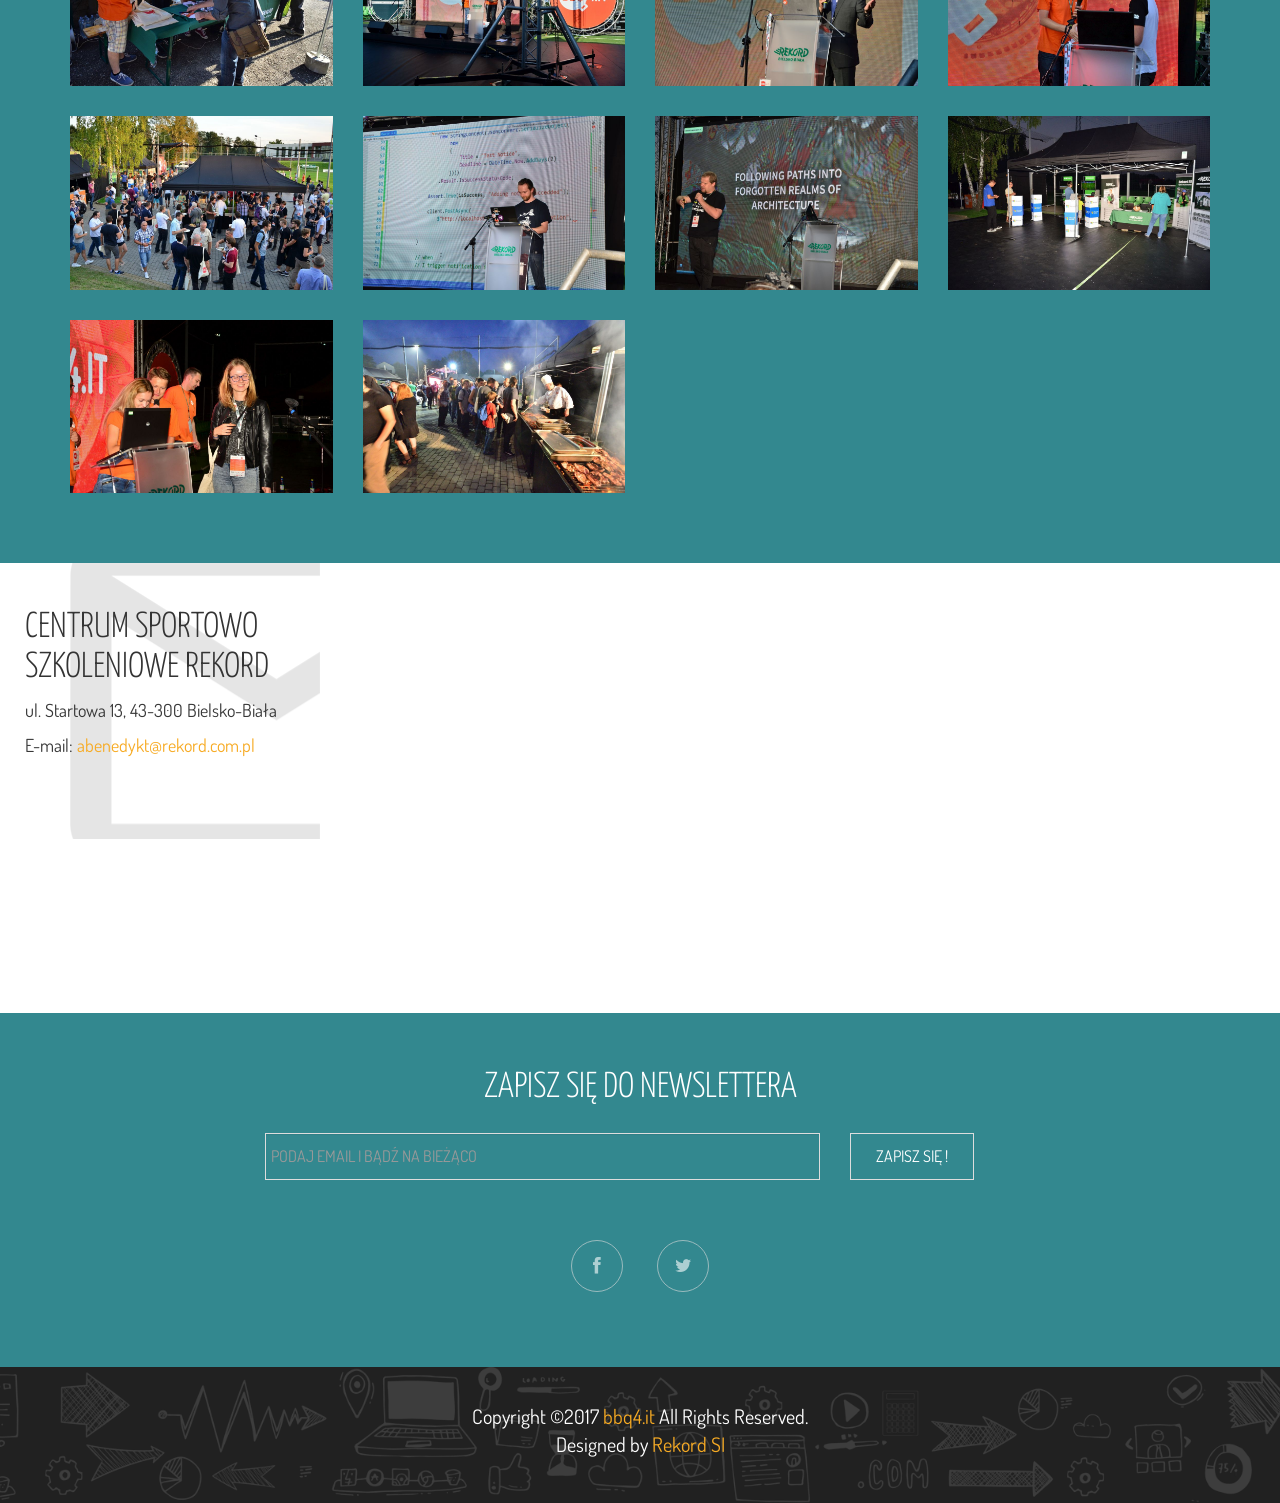
==== commit a868ee04: "sponsorzy cd" ====
--- a/index.html
+++ b/index.html
@@ -604,6 +604,16 @@
 										<img class="img-responsive" src="images/sponsor/webmastah.png" alt="">
 									</a>
                                 </li> 
+								<li>
+									<a rel="nofollow" target="_blank" href="http://www.radiobielsko.pl/">
+										<img class="img-responsive" src="images/sponsor/radio-bielskopl.png" alt="">
+									</a>
+                                </li> 
+								<li>
+									<a rel="nofollow" target="_blank" href="http://www.kronika.beskidzka.pl/">
+										<img class="img-responsive" src="images/sponsor/kronika-beskidzka.png" alt="">
+									</a>
+                                </li> 
                                 <!--<li><a href="#"><img class="img-responsive" src="images/sponsor/sponsor6.png" alt=""></a></li>-->
                             </ul>
                         </div>
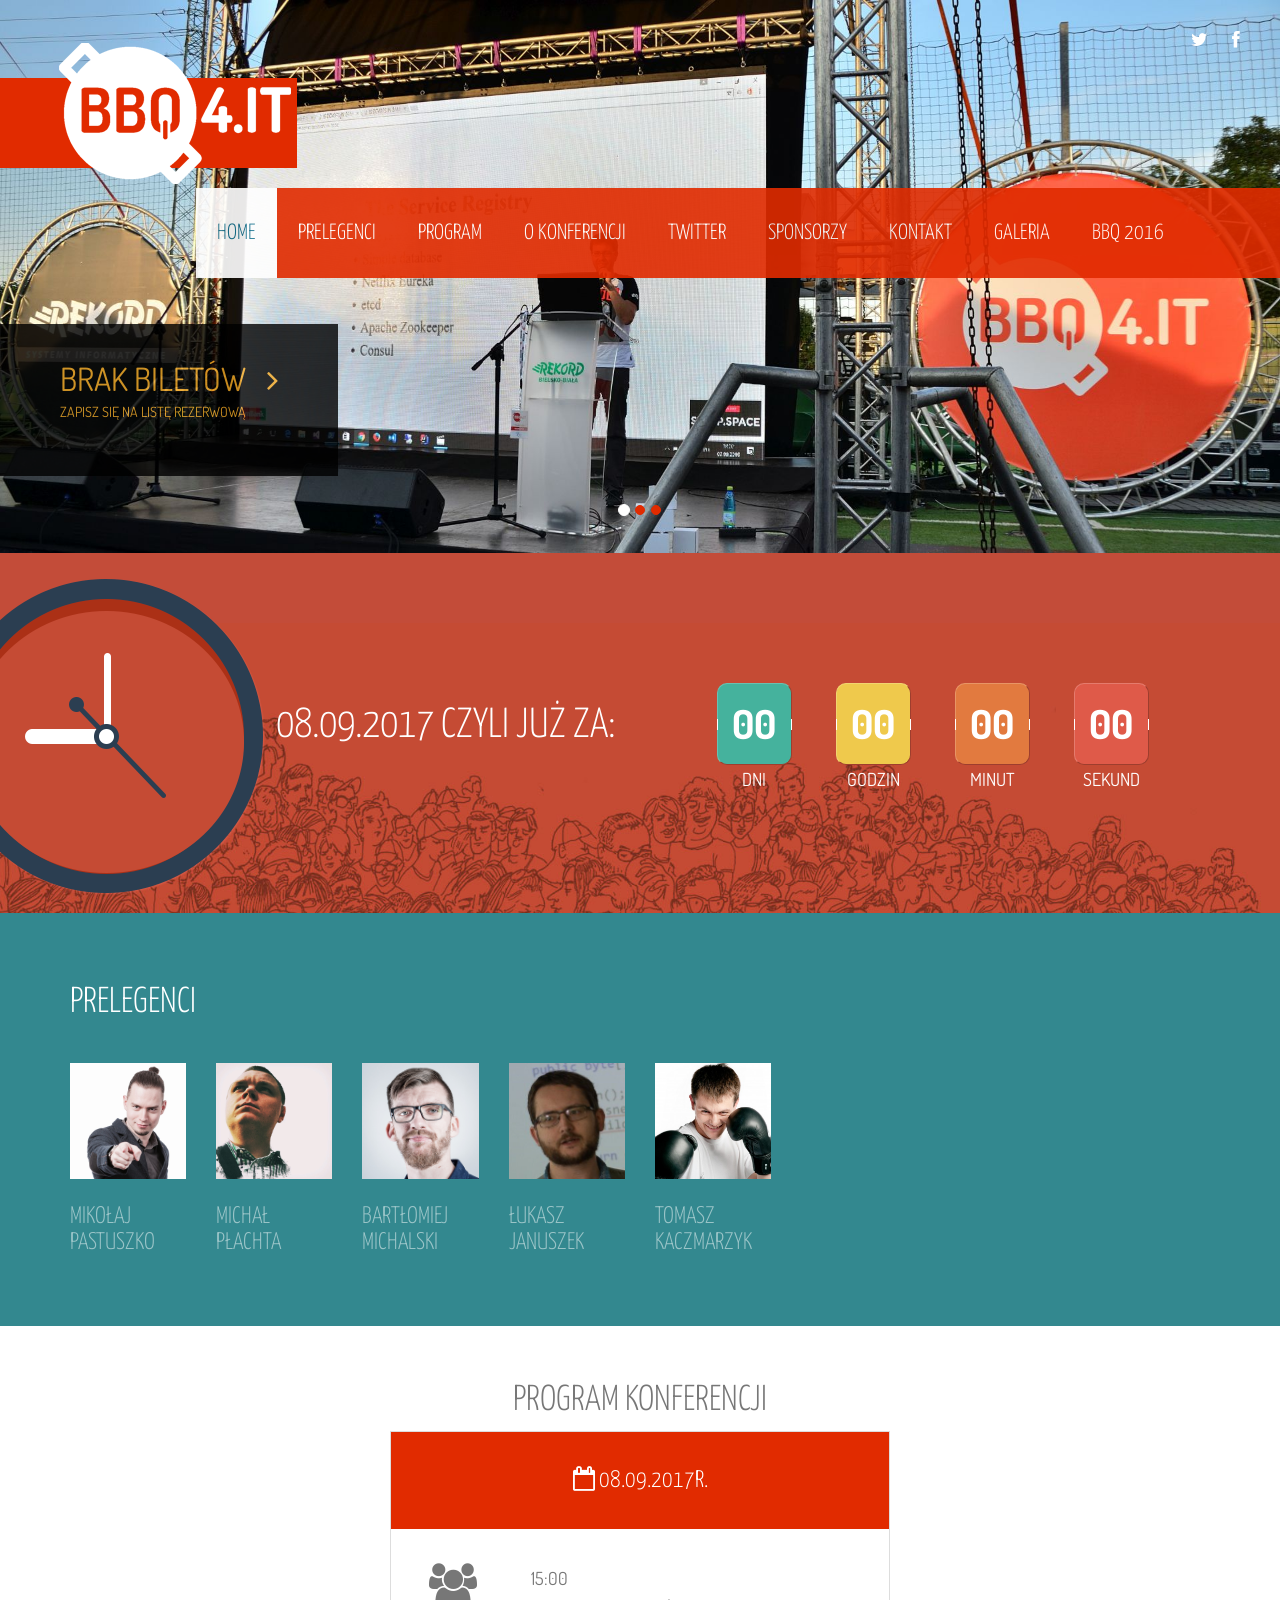
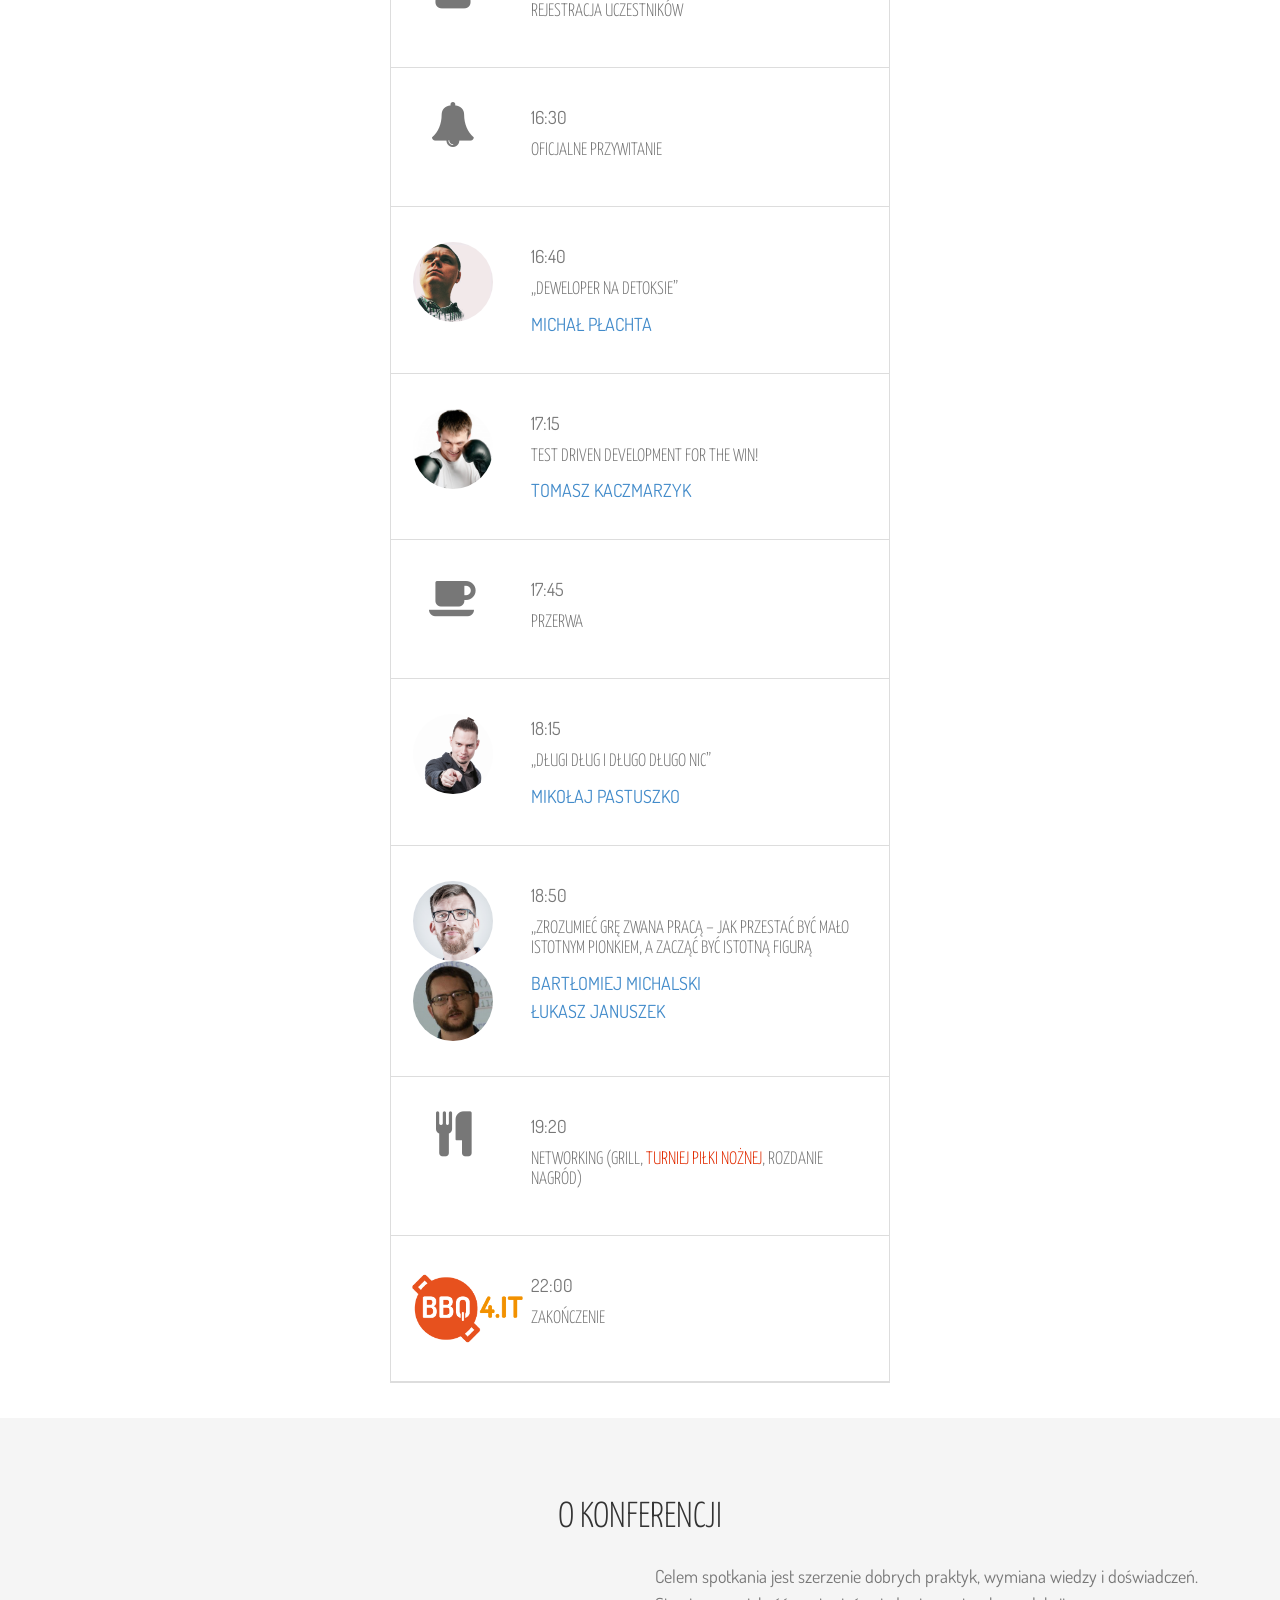
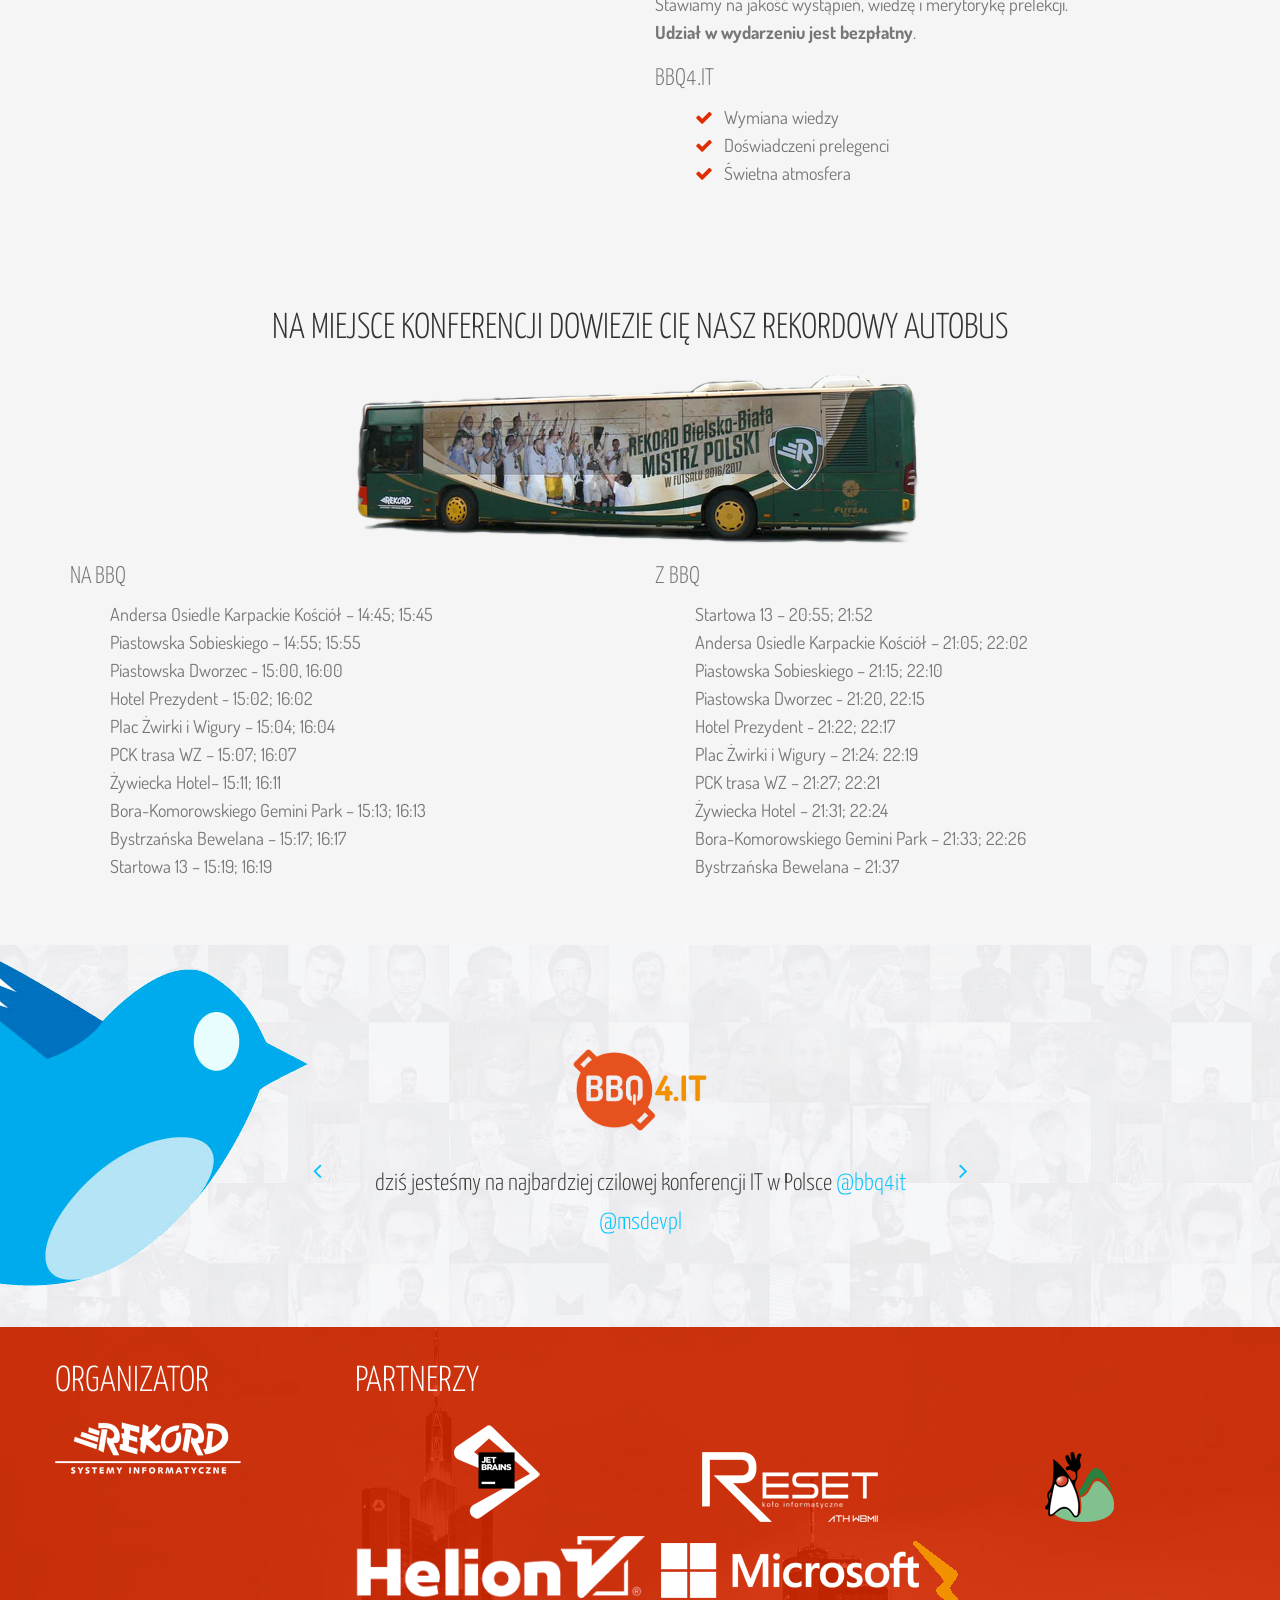
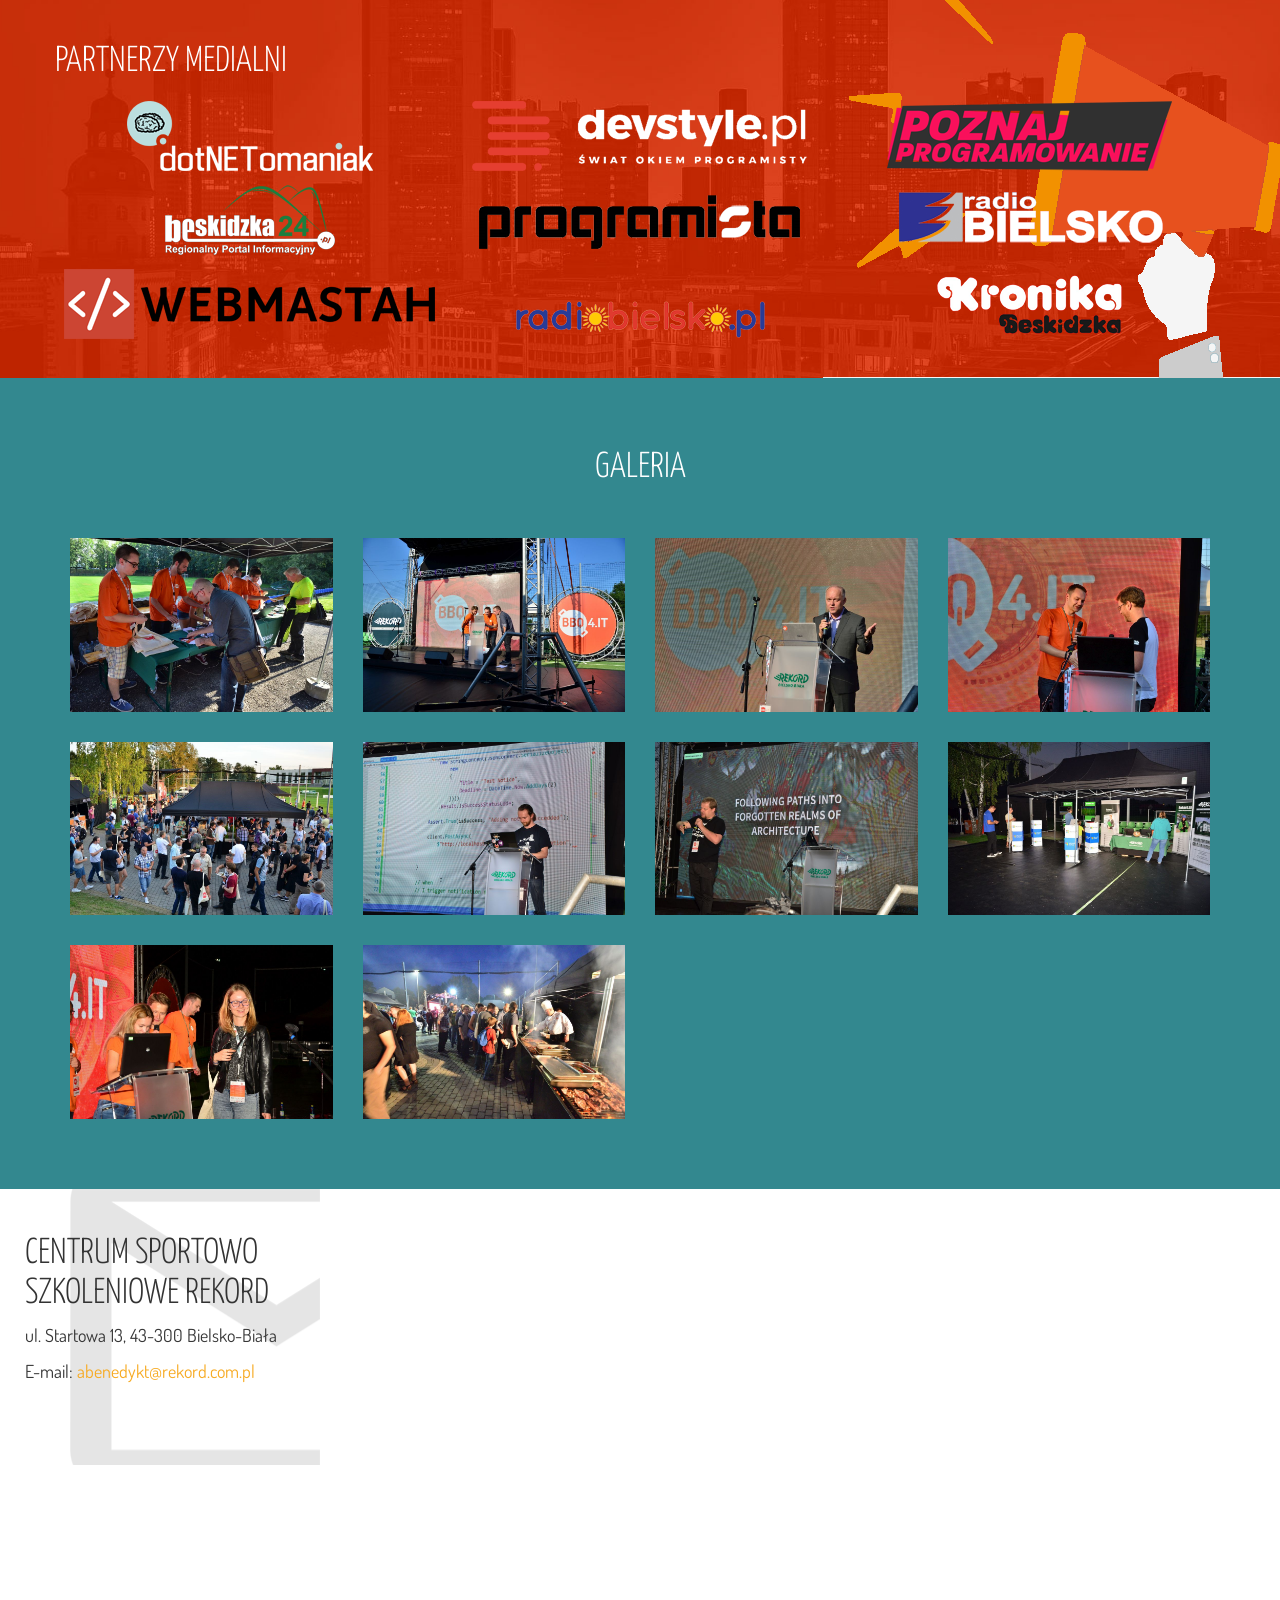
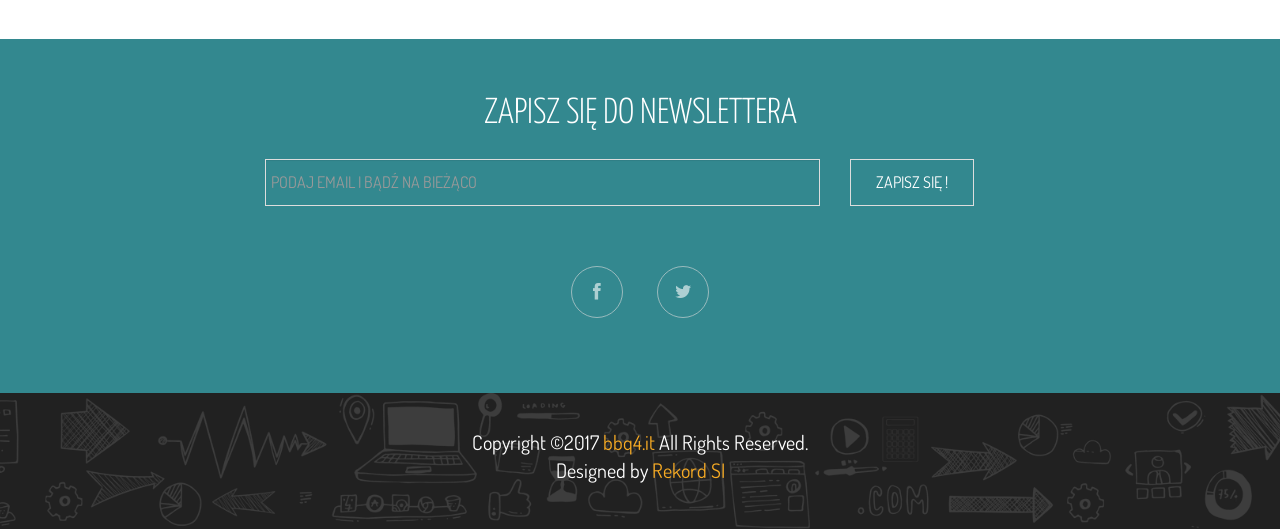
==== commit b0567074: "bus, tooltip" ====
--- a/index.html
+++ b/index.html
@@ -25,7 +25,7 @@
     <link rel="apple-touch-icon-precomposed" sizes="72x72" href="images/ico/apple-touch-icon-72-precomposed.png">
     <link rel="apple-touch-icon-precomposed" href="images/ico/apple-touch-icon-57-precomposed.png">
 
-
+	
 </head><!--/head-->
 
 <body>
@@ -402,7 +402,7 @@
 									19:20
 								</p>
 								<h4>
-									NETWORKING (GRILL, MECZ, ROZDANIE NAGRÓD)
+									NETWORKING (GRILL, <span class="tool" style="color:#e12b00;cursor:pointer" data-placement="top" data-toggle="tooltip" data-placement="top" data-original-title="Tooltip on top" title="Do zabrania sprzęt do gry w piłkę nożną">TURNIEJ PIŁKI NOŻNEJ</span>, ROZDANIE NAGRÓD)
 								</h4>
 							</div>
 						</li>
@@ -419,7 +419,7 @@
 								</h4>
 							</div>
 						</li>
-						
+		
 						
 					</ul>
 				</div>
@@ -467,6 +467,84 @@
                 </div>
             </div>
         </div>
+		<div class="row">
+		
+			<div class="col-md-12 text-center">
+			<h2 class="text-center">Na miejsce konferencji dowiezie Cię nasz rekordowy autobus</h2>
+				<img src="images/bus.png" />
+			</div>
+			
+			<div class="col-md-6">
+				<h3>NA BBQ</h3>
+				<ul>
+					<li>
+					Andersa Osiedle Karpackie Kościół – 14:45; 15:45
+					</li>
+					<li>
+					Piastowska Sobieskiego – 14:55; 15:55
+					</li>
+					<li>
+					Piastowska Dworzec - 15:00, 16:00
+					</li>
+					<li>
+					Hotel Prezydent - 15:02; 16:02
+					</li>
+					<li>
+					Plac Żwirki i Wigury – 15:04; 16:04
+					</li>
+					<li>
+					PCK trasa WZ – 15:07;  16:07
+					</li>
+					<li>
+					Żywiecka Hotel– 15:11; 16:11
+					</li>
+					<li>
+					Bora-Komorowskiego Gemini Park – 15:13; 16:13
+					</li>
+					<li>
+					Bystrzańska Bewelana – 15:17; 16:17
+					</li>
+					<li>
+					Startowa 13 – 15:19; 16:19
+					</li>
+				</ul>
+			</div>
+			<div class="col-md-6">
+				<h3>Z BBQ</h3>
+				<ul>
+					<li>
+					Startowa 13 – 20:55; 21:52
+					</li>
+					<li>
+					Andersa Osiedle Karpackie Kościół – 21:05; 22:02 
+					</li>
+					<li>
+					Piastowska Sobieskiego – 21:15; 22:10 
+					</li>
+					<li>
+					Piastowska Dworzec - 21:20,  22:15
+					</li>
+					<li>
+					Hotel Prezydent - 21:22; 22:17
+					</li>
+					<li>
+					Plac Żwirki i Wigury – 21:24: 22:19
+					</li>
+					<li>
+					PCK trasa WZ – 21:27; 22:21
+					</li>
+					<li>
+					Żywiecka Hotel – 21:31; 22:24
+					</li>
+					<li>
+					Bora-Komorowskiego Gemini Park – 21:33; 22:26
+					</li>
+					<li>
+					Bystrzańska Bewelana – 21:37
+					</li>
+				</ul>
+			</div>
+		</div>
     </div>
 </section>
 
@@ -830,9 +908,24 @@
 <script type="text/javascript" src="js/jquery.nav.js"></script>
 <script type="text/javascript" src="js/main.js"></script>
 <script type="text/javascript" src="js/nivo-lightbox.js"></script>
+
 <script>
     $(document).ready(function () {
         $('.gal').nivoLightbox();
+		$('.tool').tooltip();  
+		
+		$( "#amount" ).tooltip({
+    position: {
+        my: "center bottom",
+        at: "center top-10",
+        collision: "flip",
+        using: function( position, feedback ) {
+            $( this ).addClass( feedback.vertical )
+                .css( position );
+        }
+    }
+});
+
     });
 </script>
 <script>
--- a/css/main.css
+++ b/css/main.css
@@ -970,4 +970,45 @@
 	color: #fff;
 	margin:0;
 	padding: 35px 0;
+}
+.tooltip
+{
+	font-size:18px;
+}
+.ui-tooltip {
+    width: 200px;
+    text-align: center;
+    box-shadow: none;
+    padding: 0;
+}
+.ui-tooltip-content {
+    position: relative;
+    padding: 0.5em;
+}
+.ui-tooltip-content::after, .ui-tooltip-content::before {
+    content: "";
+    position: absolute;
+    border-style: solid;
+    display: block;
+    left: 90px;
+}
+.bottom .ui-tooltip-content::before {
+    bottom: -10px;
+    border-color: #AAA transparent;
+    border-width: 10px 10px 0;
+}
+.bottom .ui-tooltip-content::after {
+    bottom: -7px;
+    border-color: white transparent;
+    border-width: 10px 10px 0;
+}
+.top .ui-tooltip-content::before {
+    top: -10px;
+    border-color: #AAA transparent;
+    border-width: 0 10px 10px;
+}
+.top .ui-tooltip-content::after {
+    top: -7px;
+    border-color: white transparent;
+    border-width: 0 10px 10px;
 }
